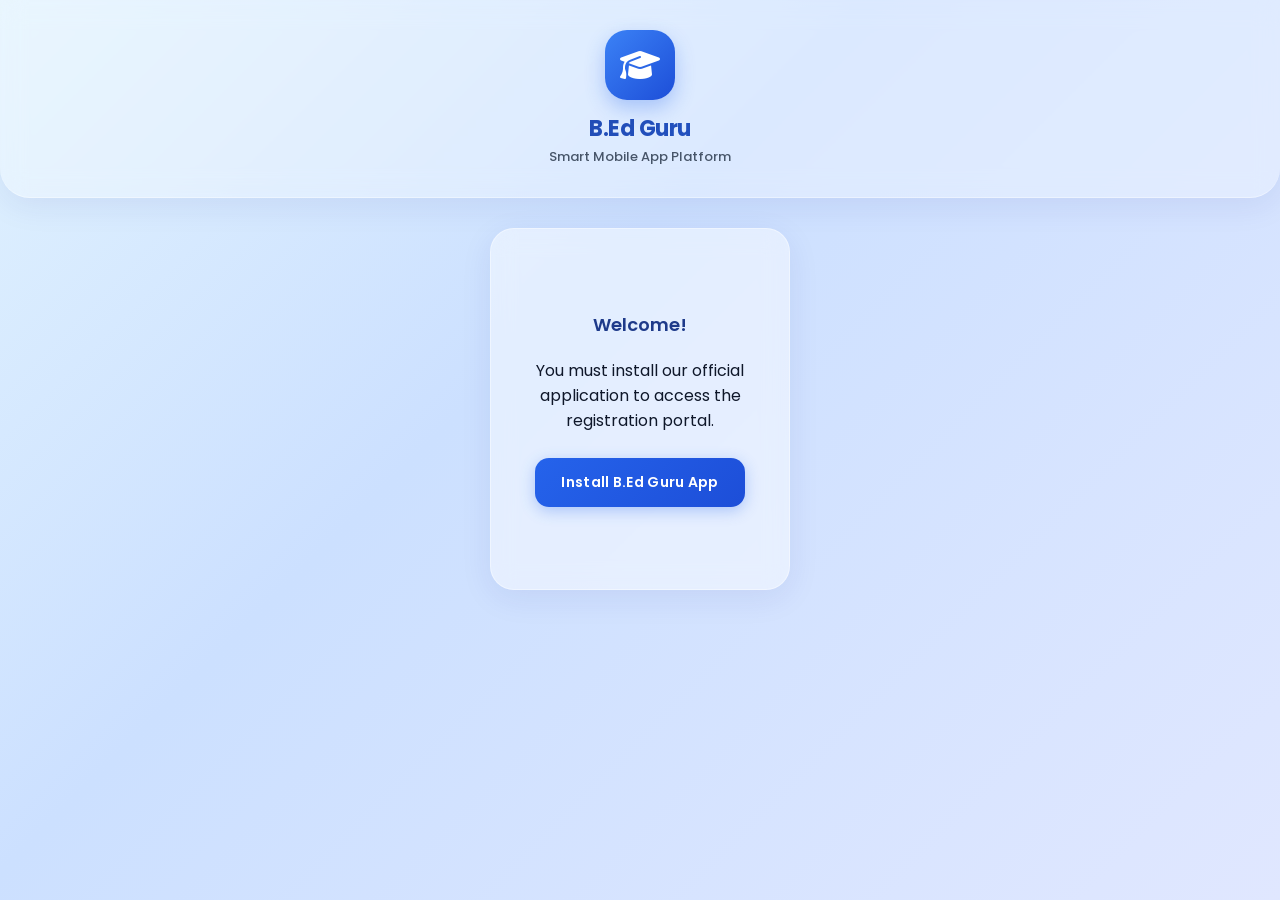
==== index.html @ 38ea73da "Update index.html" ====
<!DOCTYPE html>
<html lang="en">
<head>
<meta charset="UTF-8">
<meta name="viewport" content="width=device-width, initial-scale=1.0">

<title>B.Ed Guru</title>

<link rel="manifest" href="manifest.json">
<meta name="theme-color" content="#1e3a8a">
  <link rel="icon" type="image/svg+xml" href="/icon-512.png" />
<link href="https://fonts.googleapis.com/css2?family=Poppins:wght@300;400;500;600;700&display=swap" rel="stylesheet">
<link rel="stylesheet" href="https://cdnjs.cloudflare.com/ajax/libs/font-awesome/6.5.0/css/all.min.css">

<style>
:root {
    --primary: #2563eb;
    --primary-dark: #1e40af;
    --accent: #3b82f6;
    --text-main: #0f172a;
    --text-muted: #475569;
    --error: #ef4444;
    /* Glassmorphism Essentials */
    --glass-bg: rgba(255, 255, 255, 0.45);
    --glass-bg-hover: rgba(255, 255, 255, 0.65);
    --glass-border: rgba(255, 255, 255, 0.4);
    --glass-shadow: 0 8px 32px 0 rgba(31, 38, 135, 0.08);
    --blur: blur(12px);
}

* {
    margin: 0;
    padding: 0;
    box-sizing: border-box;
    font-family: 'Poppins', sans-serif;
}

/* Disable text selection and image dragging entirely */
body {
    -webkit-touch-callout: none; /* iOS Safari long-press */
    -webkit-user-select: none;   /* Safari */
    -khtml-user-select: none;     /* Konqueror HTML */
    -moz-user-select: none;        /* Firefox */
    -ms-user-select: none;         /* Internet Explorer/Edge */
    user-select: none;             /* Non-prefixed version, currently supported by Chrome, Opera and Edge */
}

img {
    pointer-events: none;
    -webkit-user-drag: none;
}

    
body {
    background: linear-gradient(135deg, #e0f2fe 0%, #cce0ff 40%, #e0e7ff 100%);
    background-attachment: fixed;
    color: var(--text-main);
    min-height: 100vh;
    padding-bottom: 100px;
}

/* BRANDING HEADER */
.header {
    padding: 30px 20px;
    background: rgba(255, 255, 255, 0.3);
    backdrop-filter: var(--blur);
    -webkit-backdrop-filter: var(--blur);
    border-bottom: 1px solid var(--glass-border);
    box-shadow: var(--glass-shadow);
    text-align: center;
    border-bottom-left-radius: 30px;
    border-bottom-right-radius: 30px;
}

.brand-icon-wrapper {
    width: 70px;
    height: 70px;
    margin: 0 auto 12px auto;
    background: linear-gradient(135deg, #3b82f6, #1d4ed8);
    border-radius: 22px;
    display: flex;
    align-items: center;
    justify-content: center;
    box-shadow: 0 8px 20px rgba(37, 99, 235, 0.3);
}

.brand-icon-wrapper i {
    font-size: 32px;
    color: white;
}

.header h1 {
    font-size: 22px;
    font-weight: 700;
    letter-spacing: -0.5px;
    background: linear-gradient(135deg, #1e3a8a, #2563eb);
    -webkit-background-clip: text;
    -webkit-text-fill-color: transparent;
}

.header p {
    font-size: 13px;
    color: var(--text-muted);
    font-weight: 500;
    margin-top: 2px;
}

/* GLASS CARD CONFIGURATION */
.glass-panel {
    background: var(--glass-bg);
    backdrop-filter: var(--blur);
    -webkit-backdrop-filter: var(--blur);
    border: 1px solid var(--glass-border);
    border-radius: 24px;
    box-shadow: var(--glass-shadow);
    transition: all 0.3s cubic-bezier(0.4, 0, 0.2, 1);
}

/* REGISTRATION CONTAINER */
.register {
    max-width: 300px;
    margin: 30px auto;
   padding: 30px 24px;
}

.register h2 {
    text-align: center;
    margin-bottom: 20px;
    font-size: 18px;
    font-weight: 600;
    color: #1e3a8a;
}

/* MODERN TEXT FIELDS & INPUTS */
.input {
    position: relative;
    margin-bottom: 16px;
}

.input i {
    position: absolute;
    top: 14px;
    left: 16px;
    color: #4b5563;
    font-size: 14px;
    transition: color 0.3s ease;
}

.input input, .input select {
    width: 100%;
    padding: 13px 16px 13px 44px;
    border-radius: 14px;
    border: 1px solid rgba(255, 255, 255, 0.6);
    background: rgba(255, 255, 255, 0.5);
    outline: none;
    font-size: 13.5px;
    color: var(--text-main);
    font-weight: 500;
    transition: all 0.3s ease;
}

.input input::placeholder {
    color: #64748b;
}

.input input:focus, .input select:focus {
    background: rgba(255, 255, 255, 0.85);
    border-color: var(--accent);
    box-shadow: 0 0 0 4px rgba(59, 130, 246, 0.15);
}

.input.input-error input, .input.input-error select {
    border-color: var(--error) !important;
    background: rgba(239, 68, 68, 0.05);
    box-shadow: 0 0 0 4px rgba(239, 68, 68, 0.15);
}

/* PREMIUM ACTION BUTTONS */
.primary-btn {
    width: 100%;
    padding: 14px;
    border: none;
    border-radius: 14px;
    background: linear-gradient(135deg, #2563eb, #1d4ed8);
    color: white;
    font-weight: 600;
    cursor: pointer;
    font-size: 14px;
    letter-spacing: 0.3px;
    box-shadow: 0 4px 15px rgba(37, 99, 235, 0.3);
    transition: all 0.2s ease;
}

.primary-btn:hover {
    transform: translateY(-2px);
    box-shadow: 0 6px 20px rgba(37, 99, 235, 0.4);
}

/* CONTENT CONTAINER SPECIFICS */
.page {
    display: none;
    padding: 20px 16px;
    max-width: 480px;
    margin: 0 auto;
}

.page.active {
    display: block;
    animation: fadeIn 0.4s ease forwards;
}

@keyframes fadeIn {
    from { opacity: 0; transform: translateY(8px); }
    to { opacity: 1; transform: translateY(0); }
}

/* SEARCH FIELDS */
.search {
    width: 100%;
    padding: 14px 16px;
    border-radius: 14px;
    border: 1px solid var(--glass-border);
    background: rgba(255, 255, 255, 0.6);
    backdrop-filter: var(--blur);
    -webkit-backdrop-filter: var(--blur);
    margin-bottom: 20px;
    font-size: 14px;
    outline: none;
    box-shadow: var(--glass-shadow);
    transition: all 0.3s ease;
}

.search:focus {
    background: rgba(255, 255, 255, 0.9);
    border-color: var(--accent);
}

/* INTERACTION CARDS */
.card {
    background: var(--glass-bg);
    backdrop-filter: var(--blur);
    -webkit-backdrop-filter: var(--blur);
    border: 1px solid var(--glass-border);
    border-radius: 18px;
    padding: 16px;
    margin-bottom: 14px;
    display: flex;
    justify-content: space-between;
    align-items: center;
    box-shadow: var(--glass-shadow);
    transition: transform 0.2s ease, background 0.2s ease;
}

.card:hover {
    background: var(--glass-bg-hover);
    transform: translateY(-1px);
}

.card .info-layout {
    display: flex;
    align-items: center;
    gap: 14px;
    max-width: 75%;
}

.card .info-layout div {
    display: flex;
    flex-direction: column;
}

.card span {
    font-size: 14px;
    font-weight: 600;
    color: #1e3a8a;   
}

.card small {
    color: var(--text-muted);
    font-size: 11px;
    margin-top: 3px;
    font-weight: 500;
}

.btn {
    background: rgba(37, 99, 235, 0.1);
    color: var(--primary);
    border: 1px solid rgba(37, 99, 235, 0.2);
    padding: 8px 16px;
    border-radius: 10px;
    cursor: pointer;
    font-size: 12.5px;
    font-weight: 600;
    transition: all 0.2s ease;
}

.btn:hover {
    background: var(--primary);
    color: white;
    border-color: var(--primary);
}

/* FLOATING NAVIGATION MATRIX */
.nav {
    position: fixed;
    bottom: 20px;
    left: 50%;
    transform: translateX(-50%);
    width: 92%;
    max-width: 430px;
    background: rgba(255, 255, 255, 0.65);
    backdrop-filter: blur(20px);
    -webkit-backdrop-filter: blur(20px);
    border: 1px solid rgba(255, 255, 255, 0.4);
    border-radius: 24px;
    display: none;
    justify-content: space-around;
    padding: 10px 6px;
    box-shadow: 0 12px 40px rgba(15, 23, 42, 0.08);
    z-index: 99;
}

.nav button {
    border: none;
    background: none;
    display: flex;
    flex-direction: column;
    align-items: center;
    font-size: 11px;
    cursor: pointer;
    color: #64748b;
    font-weight: 600;
    padding: 8px 10px;
    border-radius: 14px;
    transition: all 0.2s ease;
    position: relative;
    flex: 1;
}

.nav button i {
    font-size: 18px;
    margin-bottom: 4px;
    color: #475569;
}

.nav button.active-tab {
    color: var(--primary);
    background: rgba(37, 99, 235, 0.1);
}

.nav button.active-tab i {
    color: var(--primary);
}

.badge {
    position: absolute;
    top: 4px;
    right: 14px;
    background: #ef4444;
    color: white;
    font-size: 9px;
    padding: 1px 5px;
    border-radius: 8px;
    font-weight: 700;
}

/* NOTICES FEED */
.notice {
    background: var(--glass-bg);
    backdrop-filter: var(--blur);
    -webkit-backdrop-filter: var(--blur);
    border: 1px solid var(--glass-border);
    padding: 16px;
    border-radius: 18px;
    margin-bottom: 12px;
    box-shadow: var(--glass-shadow);
    font-size: 13.5px;
    display: flex;
    justify-content: space-between;
    align-items: center;
    gap: 12px;
}

.notice span {
    font-weight: 500;
    line-height: 1.4;
    color: var(--text-main);
}

/* PROFILE VIEW SPECIFICS */
.profile-section {
    background: linear-gradient(135deg, rgba(255, 255, 255, 0.7), rgba(255, 255, 255, 0.5));
    border-radius: 20px;
    padding: 20px;
    margin-bottom: 20px;
    border: 1px solid var(--glass-border);
    box-shadow: var(--glass-shadow);
}

.profile-row {
    display: flex;
    justify-content: space-between;
    padding: 10px 0;
    border-bottom: 1px solid rgba(0, 0, 0, 0.05);
    font-size: 13.5px;
}

.profile-row:last-child {
    border-bottom: none;
}

.profile-row .label {
    font-weight: 500;
    color: var(--text-muted);
}

.profile-row .value {
    font-weight: 600;
    color: var(--text-main);
}

.section-title {
    font-size: 15px;
    font-weight: 600;
    color: #1e3a8a;
    margin: 20px 0 10px 4px;
    text-transform: uppercase;
    letter-spacing: 0.5px;
}

/* OVERLAYS & POPUPS */
.popup {
    position: fixed;
    top: 0;
    left: 0;
    width: 100%;
    height: 100%;
    background: rgba(15, 23, 42, 0.3);
    backdrop-filter: blur(8px);
    -webkit-backdrop-filter: blur(8px);
    display: none;
    justify-content: center;
    align-items: center;
    z-index: 999;
    padding: 20px;
}

.popup-box {
    position: relative;
    background: rgba(255, 255, 255, 0.85);
    backdrop-filter: blur(25px);
    -webkit-backdrop-filter: blur(25px);
    border: 1px solid rgba(255, 255, 255, 0.5);
    padding: 28px 24px;
    border-radius: 24px;
    text-align: center;
    width: 100%;
    max-width: 340px;
    box-shadow: 0 20px 50px rgba(15, 23, 42, 0.15);
    animation: popupScale 0.3s cubic-bezier(0.34, 1.56, 0.64, 1) forwards;
}

.gdrive-popup-box {
    border: 1px solid rgba(37, 99, 235, 0.25);
    background: linear-gradient(135deg, rgba(255, 255, 255, 0.9), rgba(240, 246, 255, 0.85));
}

.close-btn {
    position: absolute;
    top: 14px;
    right: 16px;
    font-size: 18px;
    color: var(--text-muted);
    cursor: pointer;
    transition: color 0.2s ease;
}

.close-btn:hover {
    color: var(--error);
}

@keyframes popupScale {
    from { transform: scale(0.9); opacity: 0; }
    to { transform: scale(1); opacity: 1; }
}

.popup-box h3 {
    font-size: 17px;
    font-weight: 600;
    color: #1e3a8a;
    margin-bottom: 8px;
}

.popup button {
    margin-top: 14px;
    padding: 12px;
    background: var(--primary);
    color: white;
    border: none;
    border-radius: 12px;
    font-weight: 600;
    cursor: pointer;
    width: 100%;
    transition: background 0.2s;
}

.popup button:hover {
    background: var(--primary-dark);
}

/* BOOK LISTINGS CONFIGS */
.card.premium {
    border: 1px solid rgba(245, 158, 11, 0.4);
    background: linear-gradient(135deg, rgba(254, 243, 199, 0.5), rgba(255, 255, 255, 0.5));
}

.card.premium div {
    font-weight: 600;
    color: #92400e;
}

.card.premium .btn {
    background: #f59e0b;
    color: white;
    border-color: #d97706;
    font-weight: 600;
}

#resalePopup input {
    width: 100%;
    padding: 12px;
    margin-bottom: 12px;
    border-radius: 12px;
    border: 1px solid rgba(0, 0, 0, 0.1);
    background: rgba(255, 255, 255, 0.6);
    font-size: 13.5px;
    outline: none;
}

#resalePopup button:last-child {
    background: rgba(0, 0, 0, 0.05);
    color: var(--text-muted);
    margin-top: 8px;
}

#buyBooks h3 {
    font-size: 15px;
    margin: 20px 0 10px 4px;
    color: #1e3a8a;
    font-weight: 600;
    text-transform: uppercase;
    letter-spacing: 0.5px;
}

.price-tag {
    color: #16a34a;
    font-weight: 700;
    font-size: 14px;
    margin-right: 8px;
}

.spinner {
    width: 42px;
    height: 42px;
    border: 4px solid rgba(37, 99, 235, 0.1);
    border-top: 4px solid var(--primary);
    border-radius: 50%;
    animation: spin 0.8s linear infinite;
    margin: 12px auto;
}

@keyframes spin {
    to { transform: rotate(360deg); }
}

.checkbox {
    display: flex;
    align-items: flex-start;
    gap: 10px;
    font-size: 12.5px;
    margin: 16px 0;
    color: var(--text-muted);
    font-weight: 500;
}
.checkbox input {
    margin-top: 3px;
    width: 15px;
    height: 15px;
}
</style>

</head>

<body>

<div class="header">
    <div class="brand-icon-wrapper">
        <i class="fa-solid fa-graduation-cap"></i>
    </div>
    <h1>B.Ed Guru</h1>
    <p id="welcomeText">Smart Mobile App Platform</p>
</div>

<div id="registerPage" class="register glass-panel">

<!-- THE GATEKEEPER INSTALL SCREEN -->
<div id="installGatekeeper" style="display: flex; flex-direction: column; align-items: center; justify-content: center; min-height: 300px; padding: 20px; text-align: center; font-family: sans-serif; ">
    
    <!-- STEP 1: WELCOME SCREEN (Shown First) -->
    <div id="promptState" style="text-align: center;">
        <h2 id="gatekeeperHeading">Welcome!</h2>
        <p id="gatekeeperText">You must install our official application to access the registration portal.</p>
        <br/>
        <!-- This button shows if the app is NOT installed yet -->
        <button class="primary-btn" id="installBtn" style="display: block; margin: 0 auto;">Install B.Ed Guru App</button>
        
        <!-- This button ONLY shows if they return to the browser AFTER installing -->
      
    </div>

    <!-- STEP 2: STATUS SCREEN (Hidden at First) -->
    <!-- DOWNLOAD & TIMEOUT GATEKEEPER CONTAINER -->
    <div id="successState" style="display: none; text-align: center;">
        <!-- 1. Immediate Action State (Downloading via Play Services) -->
        <div id="downloadingState">
            <i class="fa fa-spinner fa-spin" style="font-size: 48px; color: #2563eb; margin-bottom: 15px;"></i>
            <h2>Google Play Setup in Progress...</h2>
            <p style="color: #94a3b8; max-width: 450px; margin: 0 auto 10px auto; line-height: 1.5;">
                Please wait while Android secures your application files and creates the app icon on your home screen.
            </p>
            <p style="color: #e2e8f0; font-weight: 600;">⚠️ Do not close this tab or press back.</p>
        </div>

        <!-- 2. Final Instructional State (Shown after appinstalled fires) -->
        <div id="finalTimerState" style="display: none; margin-top: 20px;">
            <i class="fa fa-check-circle" style="font-size: 48px; color: #22c55e; margin-bottom: 15px;"></i>
            <h2>Installing..</h2>
            <p>Dont close the tab</p>
        </div>

        <p style="color: #94a3b8; margin: 10px 0;">also make sure your internet connection is good</p>

        <!-- The continuous countdown clock -->
        <div id="countdownBox" style="margin-top: 20px; font-weight: bold; color: #3d69a3; background: rgba(255,255,255,0.05); padding: 12px; border-radius: 8px;">
            Closing terminal automatically in: <span id="timer" style="color: #3b82f6; font-size: 1.2rem;">60</span>s
        </div>
    </div> 
</div> <!-- Closes #installGatekeeper -->

    <!-- YOUR ORIGINAL APP CONTENT -->
    <!-- This will ONLY be seen if opened directly inside the standalone home screen app -->
    <div id="appContent" style="display: none;">
        <h2>Student Registration</h2>
        <div class="input" id="container-name">
            <i class="fa fa-user"></i>
            <input id="name" placeholder="Full Name" oninput="clearError('name')">
        </div>

        <div class="input" id="container-gender">
            <i class="fa fa-venus-mars"></i>
            <select id="gender" onchange="clearError('gender')">
                <option value="">Gender</option>
                <option>Male</option>
                <option>Female</option>
                <option>Other</option>
            </select>
        </div>

        <div class="input" id="container-semester">
            <i class="fa fa-layer-group"></i>
            <select id="semester" onchange="clearError('semester')">
                <option value="">Semester</option>
                <option>Semester 1</option>
                <option>Semester 2</option>
            </select>
        </div>

        <div class="input" id="container-medium">
            <i class="fa fa-language"></i>
            <select id="medium" onchange="clearError('medium')">
                <option value="">Study Medium</option>
                <option value="Tamil">Tamil Medium</option>
                <option value="English">English Medium</option>
            </select>
        </div>

        <div class="input" id="container-pedagogy">
            <i class="fa fa-book-open"></i>
            <select id="pedagogy" onchange="clearError('pedagogy')">
                <option value="">Pedagogy Subject</option>
                <option value="TA">Tamil (TA)</option>
                <option value="EN">English (EN)</option>
                <option value="MA">Mathematics (MA)</option>
                <option value="PS">Physical Science (PS)</option>
                <option value="BS">Biological Science (BS)</option>
                <option value="CS">Computer Science (CS)</option>
                <option value="CA">Commerce and Accountancy (CA)</option>
                <option value="HI">History (HI)</option>
            </select>
        </div>

        <div class="input" id="container-phone">
            <i class="fa fa-phone"></i>
            <input id="phone" type="tel" placeholder="Phone Number" oninput="clearError('phone')">
        </div>

        <div class="checkbox">
            <input type="checkbox" id="agree">
            <label>I agree to <a href="https://bedstudyapp.netlify.app/terms.html" target="_blank" style="color:#2563eb;font-weight:600;text-decoration:none;">Terms & Conditions</a></label>
        </div>

        <button class="primary-btn" onclick="registerUser()">Register Platform</button>
    </div> <!-- Closes #appContent -->

</div> <!-- Closes #registerPage -->

<div id="homePage" class="page">

 <div class="card premium home-card">
        <div>💰 Resale Old B.Ed Books</div>
        <button class="btn" onclick="openResale()">Sell Now</button>
    </div>
    <input id="homeSearch" class="search" placeholder="Search prev. question.." onkeyup="searchHomeCards()">

   
    <div id="buyBooks"></div>
    
    <div class="card home-card">
      <div class="info-layout">
        <i class="fa-solid fa-file-pdf" style="color:#ef4444; font-size:20px;"></i>
        <div>
          <span>old.Year Questions</span>
          <small>Format: GDrive Link</small>
        </div>
      </div>
      <button class="btn" onclick="triggerGdrivePopup('https://drive.google.com/drive/folders/your-dummy-folder-id')">Open</button>
    </div>
    
    <div class="card home-card">
        <span>Important Questions</span>
        <small>Coming soon!</small>
    </div>
</div>

<div id="resalePopup" class="popup">
    <div class="popup-box">
        <h3>Sell Your Book</h3>
        <p style="font-size:12px; color:var(--text-muted); margin-bottom:15px;">List your core material for other students.</p>
        <input id="bookName" placeholder="Book Name">
        <input id="author" placeholder="Author Name">
        <input id="edition" placeholder="Edition Year">
        <input id="price" placeholder="Price (₹)">
        <button onclick="sendResale()">Submit Listing</button>
        <button onclick="closeResale()">Cancel</button>
    </div>
</div>

<div id="notesPage" class="page">
    <h3 id="semTitle" style="font-size:16px; margin-bottom:4px; font-weight:600; color:#1e3a8a;"></h3>
    <p id="medTitle" style="font-size:12px; margin-bottom:14px; font-weight:500; color:var(--text-muted); text-transform:uppercase; letter-spacing:0.3px;"></p>
    <input id="search" class="search" placeholder="Search" onkeyup="searchNotes()">
    <div id="noteList"></div>
</div>
<div id="qaPage" class="page">
    <h3 id="qaSubTitle" style="font-size:16px; margin-bottom:14px; font-weight:600; color:#1e3a8a; text-transform:uppercase;">📝 VERIFIED Q&A</h3>
    <div id="qaContainer"></div>

</div>
<div id="noticesPage" class="page">
    <div id="noticeList"><div class='notice'><span>Checking feed updates...</span></div></div>
</div>

<div id="accountPage" class="page">
    <div class="section-title">Student Profile</div>
    <div class="profile-section">
        <div class="profile-row">
            <span class="label">Full Name</span>
            <span class="value" id="prof-name">-</span>
        </div>
        <div class="profile-row">
            <span class="label">Gender</span>
            <span class="value" id="prof-gender">-</span>
        </div>
        <div class="profile-row">
            <span class="label">Current Term</span>
            <span class="value" id="prof-semester">-</span>
        </div>
        <div class="profile-row">
            <span class="label">Medium</span>
            <span class="value" id="prof-medium">-</span>
        </div>
        <div class="profile-row">
            <span class="label">Pedagogy</span>
            <span class="value" id="prof-pedagogy">-</span>
        </div>
        <div class="profile-row">
            <span class="label">Phone Contact</span>
            <span class="value" id="prof-phone">-</span>
        </div>
    </div>

    <div class="section-title">B.Ed Academic Tools</div>
    <div class="card">
        <span>Syllabus & Curriculum Guide</span>
        <button class="btn" onclick="openExternalLink('https://www.tnteu.ac.in/syllabus.php', 'Opening Syllabus Guidelines...')">View</button>
    </div>
    <div class="card">
        <span>Lesson Plan Formats & Samples</span>
        <button class="btn" onclick="showPopup('Sample lesson plan guidelines are being compiled for your teaching training session.')">Explore</button>
    </div>
    <div class="section-title">Application Control</div>
    <div class="card">
        <span>Privacy Policy</span>
        <button class="btn" onclick="openExternalLink('https://bedstudyapp.netlify.app/terms.html', 'Opening Privacy Policy...')">View</button>
    </div>
    <div class="card">
        <span>Terms & Conditions</span>
        <button class="btn" onclick="openExternalLink('https://bedstudyapp.netlify.app/terms.html', 'Opening Terms...')">View</button>
    </div>
       
    <div class="card" style="background: rgba(37, 99, 235, 0.08);">
        <span>Share App </span>
        <button class="btn" onclick="shareContent()"><i class="fa fa-share-alt"></i> Share</button>
    </div>

    <button class="primary-btn" style="background: linear-gradient(135deg, #ef4444, #b91c1c); margin-top: 15px; box-shadow: 0 4px 15px rgba(239, 68, 68, 0.25);" onclick="resetAccount()">Reset Registration Data</button>
</div>

<div id="nav" class="nav">
    <button id="nav-home" onclick="showPage('homePage')"><i class="fa fa-house"></i>Home</button>
    <button id="nav-notes" onclick="showPage('notesPage')"><i class="fa fa-book"></i>Notes</button>
   <button id="nav-qa" onclick="showPage('qaPage')">
    <i class="fa-solid fa-circle-question"></i>Q&A<span id="qaBadge" class="badge" style="display:none; background:#3b82f6;">0</span>
</button>
    <button id="nav-notices" onclick="showPage('noticesPage')"><i class="fa fa-bell"></i>Updates<span id="badge" class="badge">1</span></button>
    <button id="nav-account" onclick="showPage('accountPage')"><i class="fa fa-user"></i>Account</button>
</div>
<div id="popup" class="popup">
    <div class="popup-box">
        <div id="popupMsg" style="font-size:14px; font-weight:500; color:var(--text-main);"></div>
        <button onclick="document.getElementById('popup').style.display='none'">OK</button>
    </div>
</div>

<div id="gdrivePopup" class="popup">
    <div class="popup-box gdrive-popup-box">
        <span class="close-btn" onclick="closeGdrivePopup()">&times;</span>
        <div style="width: 50px; height: 50px; background: rgba(37, 99, 235, 0.1); border-radius: 50%; display: flex; align-items: center; justify-content: center; margin: 0 auto 14px auto;">
            <i class="fa-brands fa-google-drive" style="color: #2563eb; font-size: 24px;"></i>
        </div>
        <h3>Opening Google Drive</h3>
        
        <ul style="font-size:13px; color:var(--text-muted); margin:14px 0 18px 0; line-height:1.6; font-weight:500; text-align:left; padding-left:20px;">
            <li style="margin-bottom: 6px;">Please use the same Google Account for every PDF.</li>
            <li>Loading large PDFs can take up to 2 minutes.</li>
        </ul>
        
        <button id="gdriveConfirmBtn" style="margin-top:0;">OK</button>
    </div>
</div>

<div id="whatsappPopup" class="popup">
    <div class="popup-box">
        <h3>📢 Join WhatsApp Group</h3>
        <p style="font-size:12px; margin:10px 0; color:#475569; line-height:1.5;">Get instant study tracking alerts, exam routines & verified notice briefs directly.</p>
        <button onclick="joinWhatsapp()" style="background:#25D366; box-shadow: 0 4px 12px rgba(37,211,102,0.3);"><i class="fa-brands fa-whatsapp"></i> Join Now</button>
    </div>
</div>

<div id="loader" class="popup">
  <div class="popup-box">
    <div class="spinner"></div>
    <p id="loaderText" style="font-size:13px;color:#475569;margin-top:10px;font-weight:500;">Opening Resource Link...</p>
  </div>
</div>
<div id="qaChatbotBtn" style="position: fixed; bottom: 80px; right: 20px; width: 56px; height: 56px; background: linear-gradient(135deg, #3b82f6, #1d4ed8); color: white; border-radius: 50%; display: none; align-items: center; justify-content: center; font-size: 24px; box-shadow: 0 4px 15px rgba(59, 130, 246, 0.4); cursor: pointer; z-index: 999; transition: transform 0.2s;" onclick="toggleQaChatbot(true)">
    <i class="fa-solid fa-comment-dots"></i>
</div>

<div id="qaChatbotModal" style="position: fixed; top: 0; left: 0; width: 100%; height: 100%; background: rgba(15, 23, 42, 0.6); backdrop-filter: blur(4px); z-index: 10000; display: none; align-items: center; justify-content: center; padding: 20px; box-sizing: border-box;">
    <div style="background: white; width: 100%; max-width: 360px; border-radius: 16px; box-shadow: 0 20px 25px -5px rgba(0, 0, 0, 0.1), 0 10px 10px -5px rgba(0, 0, 0, 0.04); overflow: hidden; animation: qaPopupScale 0.3s ease-out;">
        
        <div style="background: linear-gradient(135deg, #3b82f6, #1d4ed8); padding: 16px; color: white; display: flex; align-items: center; justify-content: space-between;">
            <div style="display: flex; align-items: center; gap: 10px;">
                <div style="width: 10px; height: 10px; background: #10b981; border-radius: 50%; box-shadow: 0 0 8px #10b981;"></div>
                <span style="font-weight: 600; font-size: 15px;">Q&A Assistant</span>
            </div>
            <i class="fa-solid fa-xmark" style="cursor: pointer; font-size: 18px;" onclick="toggleQaChatbot(false)"></i>
        </div>
        
        <div style="padding: 20px; background: #f8fafc; max-height: 200px; overflow-y: auto;">
            <div style="background: white; padding: 12px 14px; border-radius: 12px; border-top-left-radius: 2px; box-shadow: 0 1px 3px rgba(0,0,0,0.05); font-size: 13.5px; color: #1e293b; line-height: 1.5; font-weight: 500;">
                <span id="chatbotTypingText"></span><span id="chatbotCursor" style="font-weight: bold; color: #3b82f6; animation: blink 0.7s infinite;">|</span>
            </div>
        </div>
        
        <div style="padding: 12px; background: white; display: flex; gap: 8px; border-top: 1px solid #e2e8f0; align-items: center;">
            <input id="chatbotUserMsg" type="text" placeholder="Type your question here..." style="flex: 1; border: 1px solid #cbd5e1; padding: 10px 14px; border-radius: 24px; font-size: 13px; outline: none; transition: border 0.2s;" onfocus="this.style.borderColor='#3b82f6'" onblur="this.style.borderColor='#cbd5e1'">
            <button onclick="sendChatbotRequest()" style="background: #3b82f6; color: white; border: none; width: 38px; height: 38px; border-radius: 50%; display: flex; align-items: center; justify-content: center; cursor: pointer; transition: background 0.2s;">
                <i class="fa-solid fa-paper-plane" style="font-size: 14px; margin-left: 2px;"></i>
            </button>
        </div>
    </div>
</div>

<div id="chatbotSuccessModal" style="position: fixed; top: 0; left: 0; width: 100%; height: 100%; background: rgba(15, 23, 42, 0.7); backdrop-filter: blur(5px); z-index: 10001; display: none; align-items: center; justify-content: center; padding: 20px;">
    <div style="background: white; width: 100%; max-width: 320px; padding: 24px; border-radius: 16px; text-align: center; box-shadow: 0 25px 50px -12px rgba(0, 0, 0, 0.25);">
        <div style="width: 56px; height: 56px; background: #d1fae5; color: #10b981; border-radius: 50%; display: flex; align-items: center; justify-content: center; margin: 0 auto 16px auto; font-size: 24px;">
            <i class="fa-solid fa-circle-check"></i>
        </div>
        <h4 style="margin: 0 0 8px 0; font-size: 16px; font-weight: 600; color: #0f172a;">Request Dispatched!</h4>
        <p style="margin: 0 0 20px 0; font-size: 13px; color: #64748b; line-height: 1.5;">Your question details have been successfully prepared and sent via WhatsApp.</p>
        <button class="btn" style="width: 100%; padding: 10px;" onclick="document.getElementById('chatbotSuccessModal').style.display='none'">Dismiss</button>
    </div>
</div>


<style>
@keyframes qaPopupScale { from { transform: scale(0.9); opacity: 0; } to { transform: scale(1); opacity: 1; } }
@keyframes blink { 0%, 100% { opacity: 1; } 50% { opacity: 0; } }
</style>
<script>
const SCRIPT_URL = "https://script.google.com/macros/s/AKfycbwXpP5qxC_4vwnF7yZB3VjLYiHWvFt4W-ziYZv1cDXsUQWiorUtVGLgl9JZ4rn1b6w0CA/exec";
const PROXY_URL = "https://whatsapp.arotesting54.workers.dev/?url=";

let pendingDriveUrl = "";

function showPopup(msg){
    document.getElementById("popupMsg").innerText = msg;
    document.getElementById("popup").style.display = "flex";
}

function clearError(id) {
    document.getElementById("container-" + id).classList.remove("input-error");
}
// ==========================================
// OFFLINE FORM PERSISTENCE
// ==========================================

// 1. Save values immediately when the student changes an option
window.addEventListener('DOMContentLoaded', () => {
    const inputs = ['name', 'gender', 'semester', 'medium', 'pedagogy', 'phone'];
    
    inputs.forEach(id => {
        const element = document.getElementById(id);
        if (element) {
            element.addEventListener('input', (e) => {
                localStorage.setItem('draft_' + id, e.target.value);
            });
            // Also listen for select dropdown changes
            element.addEventListener('change', (e) => {
                localStorage.setItem('draft_' + id, e.target.value);
            });
        }
    });

    // 2. Restore values automatically when the page reloads
    inputs.forEach(id => {
        const savedValue = localStorage.getItem('draft_' + id);
        const element = document.getElementById(id);
        if (savedValue && element) {
            element.value = savedValue;
        }
    });
});

// ==========================================
function registerUser(){
    const fields = ["name", "gender", "semester", "medium", "pedagogy", "phone"];
    let hasError = false;
    let firstErrorElement = null;
    let missingFieldLabel = "";

    fields.forEach(id => {
        document.getElementById("container-" + id).classList.remove("input-error");
    });

    let data = {
        name: document.getElementById("name").value.trim(),
        gender: document.getElementById("gender").value,
        semester: document.getElementById("semester").value,
        medium: document.getElementById("medium").value,
        pedagogy: document.getElementById("pedagogy").value,
        phone: document.getElementById("phone").value.trim()
    };

    for(let key in data){
        if(!data[key]){
            let containerEl = document.getElementById("container-" + key);
            containerEl.classList.add("input-error");
            
            if(!hasError) {
                hasError = true;
                firstErrorElement = document.getElementById(key);
                if(key === "phone") missingFieldLabel = "Phone Number";
                else if(key === "pedagogy") missingFieldLabel = "Pedagogy Subject";
                else if(key === "medium") missingFieldLabel = "Study Medium";
                else missingFieldLabel = key.charAt(0).toUpperCase() + key.slice(1);
            }
        }
    }

    if(hasError) {
        if(firstErrorElement) firstErrorElement.focus();
        showPopup("⚠️ Please fill out or select your " + missingFieldLabel);
        return;
    }

    if(!document.getElementById("agree").checked){
        showPopup("⚠️ You must agree to the Terms & Conditions.");
        return;
    }

    // Save final registration data
    localStorage.setItem("user", JSON.stringify(data));
    
    // Clear the temporary form drafts since registration is successful
    ['name', 'gender', 'semester', 'medium', 'pedagogy', 'phone'].forEach(id => {
        localStorage.removeItem('draft_' + id);
    });
    
    if(SCRIPT_URL && SCRIPT_URL !== "") {
        fetch(PROXY_URL + encodeURIComponent(SCRIPT_URL), {
            method: "POST",
            headers: {
                "Content-Type": "application/json"
            },
            body: JSON.stringify(data)
        })
        .then(response => console.log("Google Sheet layout synced successfully!"))
        .catch(err => console.log("Sheet network tracking offline, saving locally."));
    }

    document.getElementById("whatsappPopup").style.display = "flex";
}
function joinWhatsapp(){
    let link = "https://chat.whatsapp.com/CgNt3lBmhlGG0Yjvi2g3FW?mode=gi_t";
    window.open(link, '_blank');
    document.getElementById("whatsappPopup").style.display = "none";

    setTimeout(()=>{
        showPopup("🎉 Registration Completed Successfully!");
        initDashboard();
    },1000);
}

function initDashboard(){
    let user = JSON.parse(localStorage.getItem("user"));
    if(user){
        document.getElementById("registerPage").style.display="none";
        document.getElementById("nav").style.display="flex";
        document.getElementById("welcomeText").innerText = "Welcome, " + user.name;
        
        document.getElementById("prof-name").innerText = user.name;
        document.getElementById("prof-gender").innerText = user.gender;
        document.getElementById("prof-semester").innerText = user.semester;
        document.getElementById("prof-medium").innerText = user.medium + " Medium";
        document.getElementById("prof-pedagogy").innerText = user.pedagogy;
        document.getElementById("prof-phone").innerText = user.phone;

        showPage('homePage');
        loadNotes();
        loadNotices();
        loadBuyBooks();
    }
}

function resetAccount() {
    if(confirm("Are you sure you want to delete registration logs from this local device view?")) {
        localStorage.removeItem("user");
        location.reload();
    }
}

window.addEventListener("DOMContentLoaded", initDashboard);

const books = [
  // SEMESTER 1 - TAMIL MEDIUM
  {sem:"Semester 1", medium:"Tamil", title:"BD1PS Unit-5 TAM", file:"https://drive.google.com/file/d/1fj8VXaBi2ztoiif2ZSZrCUPB_m9NKRe0/view?usp=drivesdk"},
  {sem:"Semester 1", medium:"Tamil", title:"BD1PS Unit-4 TAM", file:"https://drive.google.com/file/d/1rF1A0qLXXsd_8Uvky0mUk1hPAJMy2ppY/view?usp=drivesdk"},
  {sem:"Semester 1", medium:"Tamil", title:"BD1PS Unit-3 TAM", file:"https://drive.google.com/file/d/1nR_QmGzip8X75ZyyAVUOc0pitMNnBK2h/view?usp=drivesdk"},
  {sem:"Semester 1", medium:"Tamil", title:"BD1PS Unit-2 TAM", file:"https://drive.google.com/file/d/1WBqkqBtEXiEgMZB39CjEQn1qi8U1mW8W/view?usp=drivesdk"},
  {sem:"Semester 1", medium:"Tamil", title:"BD1PS Unit-1 TAM", file:"https://drive.google.com/file/d/18XBwDGWMXNRgcCD_X-L7TniZlY9bQ9Is/view?usp=drivesdk"},
  {sem:"Semester 1", medium:"Tamil", title:"BD1TA Unit-5 TAM", file:"https://drive.google.com/file/d/16XFoMPwrC2qcY1agt9suDNN9eSR3xzeX/view?usp=drivesdk"},
  {sem:"Semester 1", medium:"Tamil", title:"BD1TA Unit-4 TAM", file:"https://drive.google.com/file/d/10wpzETcvS7h3qWZaeh7Badd6t-QPNQJs/view?usp=drivesdk"},
  {sem:"Semester 1", medium:"Tamil", title:"BD1TA Unit-3 TAM", file:"https://drive.google.com/file/d/1MTyk0XjfNheLZFZeellgCHrH65kiN_Md/view?usp=drivesdk"},
  {sem:"Semester 1", medium:"Tamil", title:"BD1TA Unit-2 TAM", file:"https://drive.google.com/file/d/1O-enXP_ZtFUchGan1571SGEp8TwqdT6Z/view?usp=drivesdk"},
  {sem:"Semester 1", medium:"Tamil", title:"BD1TA Unit-1 TAM", file:"https://drive.google.com/file/d/1Q18DZGXhvxuogWNVMDFgk78IZppmWodC/view?usp=drivesdk"},
  {sem:"Semester 1", medium:"Tamil", title:"BD1MA Unit-5 TAM", file:"https://drive.google.com/file/d/14mDdCOW20Xl1Leg-kmJAur2LzhyuNZ-4/view?usp=drivesdk"},
  {sem:"Semester 1", medium:"Tamil", title:"BD1MA Unit-4 TAM", file:"https://drive.google.com/file/d/1zqB6IWk-Dj1aDU0l6E1_9p56X314fIbB/view?usp=drivesdk"},
  {sem:"Semester 1", medium:"Tamil", title:"BD1MA Unit-3 TAM", file:"https://drive.google.com/file/d/1z0Fsx9ZjISdUVbUmgm-OSvSOUNEbUIUr/view?usp=drivesdk"},
  {sem:"Semester 1", medium:"Tamil", title:"BD1MA Unit-2 TAM", file:"https://drive.google.com/file/d/1OG3DLj6RTbZ8YyUPQMt1iUCdI55Ds7_r/view?usp=drivesdk"},
  {sem:"Semester 1", medium:"Tamil", title:"BD1MA Unit-1 TAM", file:"https://drive.google.com/file/d/1-sXqYYI-hkft8qrbcF0LlpnVVoUJLT2V/view?usp=drivesdk"},
  {sem:"Semester 1", medium:"Tamil", title:"BD1CS Unit-5 TAM", file:"https://drive.google.com/file/d/1DQtJrFCpx-Ee_MaT5uGhiuy6BRd23CFN/view?usp=drivesdk"},
  {sem:"Semester 1", medium:"Tamil", title:"BD1CS Unit-4 TAM", file:"https://drive.google.com/file/d/1naXni_ysSMaq4k0XSRoLbHos1wPLNBRu/view?usp=drivesdk"},
  {sem:"Semester 1", medium:"Tamil", title:"BD1CS Unit-3 TAM", file:"https://drive.google.com/file/d/1ZmwfD6HE1g466LBbyXMy_BzXkxQ_BFRD/view?usp=drivesdk"},
  {sem:"Semester 1", medium:"Tamil", title:"BD1CS Unit-2 TAM", file:"https://drive.google.com/file/d/1mxyqKg5c9mPUU3UKvhuURFDIy65PdoVA/view?usp=drivesdk"},
  {sem:"Semester 1", medium:"Tamil", title:"BD1CS Unit-1 TAM", file:"https://drive.google.com/file/d/1Eql_9E6Ly3YBkV_uqWLR1tP2U6iTnld_/view?usp=drivesdk"},
  {sem:"Semester 1", medium:"Tamil", title:"BD1BS Unit-5 TAM", file:"https://drive.google.com/file/d/1LoY-LKIQecEk8_Cr7CmJD28GQUDwGwVJ/view?usp=drivesdk"},
  {sem:"Semester 1", medium:"Tamil", title:"BD1BS Unit-4 TAM", file:"https://drive.google.com/file/d/1byP_DulJZu0pZXnAsZJwl8kgDCVpKq1n/view?usp=drivesdk"},
  {sem:"Semester 1", medium:"Tamil", title:"BD1BS Unit-3 TAM", file:"https://drive.google.com/file/d/1kZLknc4VxZGi5L85gyEfRoHpVPaEqevG/view?usp=drivesdk"},
  {sem:"Semester 1", medium:"Tamil", title:"BD1BS Unit-2 TAM", file:"https://drive.google.com/file/d/1ZqxYZya9-9ANYCodyy-ffKiI9BhuTYM7/view?usp=drivesdk"},
  {sem:"Semester 1", medium:"Tamil", title:"BD1BS Unit-1 TAM", file:"https://drive.google.com/file/d/1x9ZP7H-3kT6petvDRPK_aNmW8q53CHiK/view?usp=drivesdk"},
  {sem:"Semester 1", medium:"Tamil", title:"BD1CA Unit-5 TAM", file:"https://drive.google.com/file/d/1_Q3L8hHjgKoF9Sa6iH930RWzfrgZnnqQ/view?usp=drivesdk"},
  {sem:"Semester 1", medium:"Tamil", title:"BD1CA Unit-4 TAM", file:"https://drive.google.com/file/d/12ALWFEyhUpogH0oEK98jyjNDzBupt5AA/view?usp=drivesdk"},
  {sem:"Semester 1", medium:"Tamil", title:"BD1CA Unit-3 TAM", file:"https://drive.google.com/file/d/1aAJDjpZMteIDhGalq1DbZEdny3_pzo4g/view?usp=drivesdk"},
  {sem:"Semester 1", medium:"Tamil", title:"BD1CA Unit-2 TAM", file:"https://drive.google.com/file/d/1ru1oAH0nsQoZNao_wSec_W6StUKLbnIQ/view?usp=drivesdk"},
  {sem:"Semester 1", medium:"Tamil", title:"BD1CA Unit-1 TAM", file:"https://drive.google.com/file/d/1hZso8tCzHuHJQbAmVONu-13R2TMHF2UX/view?usp=drivesdk"},
  {sem:"Semester 1", medium:"Tamil", title:"BD1TL Unit-5 TAM", file:"https://drive.google.com/file/d/1BTtXBGixm6cgN_i0qVlp6_YZV3QP0Tuz/view?usp=drivesdk"},
  {sem:"Semester 1", medium:"Tamil", title:"BD1TL Unit-4 TAM", file:"https://drive.google.com/file/d/11KXD3QFo2puZjA5y9CSzhanWqospmpOY/view?usp=drivesdk"},
  {sem:"Semester 1", medium:"Tamil", title:"BD1TL Unit-3 TAM", file:"https://drive.google.com/file/d/120HlQbf5c8pQ-5gp_rwp5OIYXvHoUl8Y/view?usp=drivesdk"},
  {sem:"Semester 1", medium:"Tamil", title:"BD1TL Unit-2 TAM", file:"https://drive.google.com/file/d/12QuCrT_74199-WaJT_eNvLo0tSKZ0ZBX/view?usp=drivesdk"},
  {sem:"Semester 1", medium:"Tamil", title:"BD1TL Unit-1 TAM", file:"https://drive.google.com/file/d/1EFHetyVZ-ABrtrxdl9Wpb1ad_6hhkibW/view?usp=drivesdk"},
  {sem:"Semester 1", medium:"Tamil", title:"BD1LC Unit-5 TAM", file:"https://drive.google.com/file/d/1e3dzdKvC5e5hLFjnsV9EIcsJHwO4jwMe/view?usp=drivesdk"},
  {sem:"Semester 1", medium:"Tamil", title:"BD1LC Unit-4 TAM", file:"https://drive.google.com/file/d/1cQG4E7EEcXpihQ-Ayd_b5ihxquOpNaIu/view?usp=drivesdk"},
  {sem:"Semester 1", medium:"Tamil", title:"BD1LC Unit-3 TAM", file:"https://drive.google.com/file/d/15Htf5h8Dx0UW7TlwSAdIZQxUVsc17_Gs/view?usp=drivesdk"},
  {sem:"Semester 1", medium:"Tamil", title:"BD1LC Unit-2 TAM", file:"https://drive.google.com/file/d/1YQSzGRsr0IyLfhcyDaWDiYNSHqi0do0D/view?usp=drivesdk"},
  {sem:"Semester 1", medium:"Tamil", title:"BD1LC Unit-1 TAM", file:"https://drive.google.com/file/d/1yUsx0jUjOKg5Vnznbn-RNFxWFls5vhZw/view?usp=drivesdk"},
  {sem:"Semester 1", medium:"Tamil", title:"BD1EP Unit-1 TAM(1)", file:"https://drive.google.com/file/d/10SSWeRlkPbcp7B1nFy-AFmvJmd0MLyFe/view?usp=drivesdk"},
  {sem:"Semester 1", medium:"Tamil", title:"BD1EP Unit-5 TAM", file:"https://drive.google.com/file/d/15ZPP7vdf0qF8F3YDNPIDKSNTr3tVlwy7/view?usp=drivesdk"},
  {sem:"Semester 1", medium:"Tamil", title:"BD1EP Unit-4 TAM", file:"https://drive.google.com/file/d/1WctyLcicM16JlwM31k9E-5h69uvwuFqG/view?usp=drivesdk"},
  {sem:"Semester 1", medium:"Tamil", title:"BD1EP Unit-3 TAM", file:"https://drive.google.com/file/d/1m4pbi4_fRKXssmXcNFrSEZ3tV95EPynL/view?usp=drivesdk"},
  {sem:"Semester 1", medium:"Tamil", title:"BD1EP Unit-2 TAM", file:"https://drive.google.com/file/d/1Qdvcp9Ab2aJXkPl-lpanTr1Ahof5atc7/view?usp=drivesdk"},
  {sem:"Semester 1", medium:"Tamil", title:"BD1EP Unit-1 TAM", file:"https://drive.google.com/file/d/10tFUW9u1yo-Sj9Dglf56WVrH9P6V5ToH/view?usp=drivesdk"},
  {sem:"Semester 1", medium:"Tamil", title:"BD1CE Unit-7 TAM", file:"https://drive.google.com/file/d/1XNsbSfGzXhxf5YSPfkr9AClOGgWT-8vj/view?usp=drivesdk"},
  {sem:"Semester 1", medium:"Tamil", title:"BD1CE Unit-6 TAM", file:"https://drive.google.com/file/d/13RvDrzZHbifyQ_TdttLVH7cfSNsZZO2K/view?usp=drivesdk"},
  {sem:"Semester 1", medium:"Tamil", title:"BD1CE Unit-5 TAM", file:"https://drive.google.com/file/d/1OjbwP1rx0fnVZpvvLF9wQEWzhqOAp0ht/view?usp=drivesdk"},
  {sem:"Semester 1", medium:"Tamil", title:"BD1CE Unit-4 TAM", file:"https://drive.google.com/file/d/1A7RP-UxDVm0kqG04AI5-p0RlJD3TLFL2/view?usp=drivesdk"},
  {sem:"Semester 1", medium:"Tamil", title:"BD1CE Unit-3 TAM", file:"https://drive.google.com/file/d/1wSM17STE2waPdYAMfDn8XEuTBxfONjX5/view?usp=drivesdk"},
  {sem:"Semester 1", medium:"Tamil", title:"BD1CE Unit-2 TAM", file:"https://drive.google.com/file/d/1UAvaUKHzDAFecf7dwNg0gw7QdKzJrpuv/view?usp=drivesdk"},
  {sem:"Semester 1", medium:"Tamil", title:"BD1CE Unit-1 TAM", file:"https://drive.google.com/file/d/1kdHNmzAFNXMrhaMLbrZ_byCnQ4U3-MWm/view?usp=drivesdk"},

  // SEMESTER 1 - ENGLISH MEDIUM
  {sem:"Semester 1", medium:"English", title:"BD1EN Unit-5 ENG", file:"https://drive.google.com/file/d/1QF2j7JNg6bMtLP9UjDcTFUczml_qsSKo/view?usp=drivesdk"},
  {sem:"Semester 1", medium:"English", title:"BD1EN Unit-4 ENG", file:"https://drive.google.com/file/d/1weCP6LM6-K_NYKKIQyxNAcNXBzaCH8K2/view?usp=drivesdk"},
  {sem:"Semester 1", medium:"English", title:"BD1EN Unit-3 ENG", file:"https://drive.google.com/file/d/1Bf-xD4b5tP4NN2HQVhFLV0Yj9mr7dd_H/view?usp=drivesdk"},
  {sem:"Semester 1", medium:"English", title:"BD1EN Unit-2 ENG", file:"https://drive.google.com/file/d/1v3DY6kBL0Dr0Wo0U4a2o1a9vzUmTERPn/view?usp=drivesdk"},
  {sem:"Semester 1", medium:"English", title:"BD1EN Unit-1 ENG", file:"https://drive.google.com/file/d/1fTrA28wnU5ZuzGIP_hDMXiCX_IMukHeU/view?usp=drivesdk"},
  {sem:"Semester 1", medium:"English", title:"BD1PS Unit-5 ENG", file:"https://drive.google.com/file/d/1BW06mwH-Nt8IRphLSp_CEANkLg_LgMY2/view?usp=drivesdk"},
  {sem:"Semester 1", medium:"English", title:"BD1PS Unit-4 ENG", file:"https://drive.google.com/file/d/1HW3x14MJCsEeQba-wNk_3_fD2w-YPlcx/view?usp=drivesdk"},
  {sem:"Semester 1", medium:"English", title:"BD1PS Unit-3 ENG", file:"https://drive.google.com/file/d/1KnXVOd4tmUBiEWb6snvXp9x2eQbYDUmY/view?usp=drivesdk"},
  {sem:"Semester 1", medium:"English", title:"BD1PS Unit-2 ENG", file:"https://drive.google.com/file/d/1PRjsi3pU8jEPNr9jnsNvm9U19rsAt8mn/view?usp=drivesdk"},
  {sem:"Semester 1", medium:"English", title:"BD1PS Unit-1 ENG", file:"https://drive.google.com/file/d/13jxhmSItV8rLRNELSCvEl6RmoRjlHrtJ/view?usp=drivesdk"},
  {sem:"Semester 1", medium:"English", title:"BD1MA Unit-5 ENG", file:"https://drive.google.com/file/d/1zZN-QCOkxg8oNjmc1V6t-EN1BW9yrB5q/view?usp=drivesdk"},
  {sem:"Semester 1", medium:"English", title:"BD1MA Unit-4 ENG", file:"https://drive.google.com/file/d/1QGL6Znadg22K8ta0x_a1nVAb2sM7JB7P/view?usp=drivesdk"},
  {sem:"Semester 1", medium:"English", title:"BD1MA Unit-3 ENG", file:"https://drive.google.com/file/d/1xJQMChR7izUpABwdK2F2nTn7YIoW68C8/view?usp=drivesdk"},
  {sem:"Semester 1", medium:"English", title:"BD1MA Unit-2 ENG", file:"https://drive.google.com/file/d/1GXM6BCPWMPon3Z7uTkUMIEQgABfUPIm9/view?usp=drivesdk"},
  {sem:"Semester 1", medium:"English", title:"BD1MA Unit-1 ENG", file:"https://drive.google.com/file/d/1-d-XO8iHTgGa8R3JBwG6lGmcB5CqWAet/view?usp=drivesdk"},
  {sem:"Semester 1", medium:"English", title:"BD1HI Unit-5 ENG", file:"https://drive.google.com/file/d/1SBq6zxoAWj7h5TG8D7P9UbPHlFbkPW2g/view?usp=drivesdk"},
  {sem:"Semester 1", medium:"English", title:"BD1HI Unit-4 ENG", file:"https://drive.google.com/file/d/1Md11ZOPIXQ3luEq8-SxSoBONjqy28N5W/view?usp=drivesdk"},
  {sem:"Semester 1", medium:"English", title:"BD1HI Unit-3 ENG", file:"https://drive.google.com/file/d/1hk6rVsWh6WcVGupvWYm4bT54N-NKOUYC/view?usp=drivesdk"},
  {sem:"Semester 1", medium:"English", title:"BD1HI Unit-2 ENG", file:"https://drive.google.com/file/d/1gIq4CtFHzsvfzFrbooNda2CDgab0WHOm/view?usp=drivesdk"},
  {sem:"Semester 1", medium:"English", title:"BD1HI Unit-1 ENG", file:"https://drive.google.com/file/d/1W03Tb1zVhNOemIjYN5pAkOsWXaBHUnxf/view?usp=drivesdk"},
  {sem:"Semester 1", medium:"English", title:"BD1BS Unit-5 ENG", file:"https://drive.google.com/file/d/1Wnv26RRXK6HR2nNCRY5E3aM1h_USFXdJ/view?usp=drivesdk"},
  {sem:"Semester 1", medium:"English", title:"BD1BS Unit-4 ENG", file:"https://drive.google.com/file/d/1n4-szRBsEFXKQm7k8KZ3n7qlSJTyXqZX/view?usp=drivesdk"},
  {sem:"Semester 1", medium:"English", title:"BD1BS Unit-3 ENG", file:"https://drive.google.com/file/d/1Y8QoWpvTbbnNcqHZ0xjhb7QsNdTt-euk/view?usp=drivesdk"},
  {sem:"Semester 1", medium:"English", title:"BD1BS Unit-2 ENG", file:"https://drive.google.com/file/d/18A8Xx2_hFAVQ8KT3SYFD6miACT2-tBIu/view?usp=drivesdk"},
  {sem:"Semester 1", medium:"English", title:"BD1BS Unit-1 ENG", file:"https://drive.google.com/file/d/1FzF27sYKpVBo4eRRMiU1rjUTN7LcUBal/view?usp=drivesdk"},
  {sem:"Semester 1", medium:"English", title:"BD1CS Unit-5 ENG", file:"https://drive.google.com/file/d/1-_1hGgF1WI_rBVodhpwvov6VgUnyzVr9/view?usp=drivesdk"},
  {sem:"Semester 1", medium:"English", title:"BD1CS Unit-4 ENG", file:"https://drive.google.com/file/d/1z2FOtknWnl0KRpqZzmreOOyhQVbVPA2Q/view?usp=drivesdk"},
  {sem:"Semester 1", medium:"English", title:"BD1CS Unit-3 ENG", file:"https://drive.google.com/file/d/1Go-hEPJaLEoOQsFvNM4poAr1OOzdMMTq/view?usp=drivesdk"},
  {sem:"Semester 1", medium:"English", title:"BD1CS Unit-2 ENG", file:"https://drive.google.com/file/d/1q9aG95YVdjJu6G2_v49VzabVvnsq59Mi/view?usp=drivesdk"},
  {sem:"Semester 1", medium:"English", title:"BD1CS Unit-1 ENG", file:"https://drive.google.com/file/d/1H56MbxshH6ftbkl3BMSmDfs2oadCX3NZ/view?usp=drivesdk"},
  {sem:"Semester 1", medium:"English", title:"BD1CA Unit-5 ENG", file:"https://drive.google.com/file/d/1__eTBuW5wejBMOCdLmmpLyX6VUtlnzFq/view?usp=drivesdk"},
  {sem:"Semester 1", medium:"English", title:"BD1CA Unit-4 ENG", file:"https://drive.google.com/file/d/1XLcRF7voxvOwiJ01fv-DjNbAmELtzRSl/view?usp=drivesdk"},
  {sem:"Semester 1", medium:"English", title:"BD1CA Unit-3 ENG", file:"https://drive.google.com/file/d/1yzfnPbUN_toUBqr1rRlZ8XZvTmfAZoqG/view?usp=drivesdk"},
  {sem:"Semester 1", medium:"English", title:"BD1CA Unit-2 ENG", file:"https://drive.google.com/file/d/1kPq9Pf2kY6AU-nEf2O9B28PTNeXbZjAC/view?usp=drivesdk"},
  {sem:"Semester 1", medium:"English", title:"BD1CA Unit-1 ENG", file:"https://drive.google.com/file/d/1gWj26-KZh6qKDQCaTpcBXzxQNbIMtk9Y/view?usp=drivesdk"},
  {sem:"Semester 1", medium:"English", title:"BD1TL Unit-5 ENG", file:"https://drive.google.com/file/d/1EtlZ659I1OhB0xQ1Qw0TWIDyDqPer_lm/view?usp=drivesdk"},
  {sem:"Semester 1", medium:"English", title:"BD1TL Unit-4 ENG", file:"https://drive.google.com/file/d/1wZK8qIDC2pKuFBM7ZR80T14jXY7ZPeWd/view?usp=drivesdk"},
  {sem:"Semester 1", medium:"English", title:"BD1TL Unit-3 ENG", file:"https://drive.google.com/file/d/1SfKFFlaui9_9_gMdB3VtYt9gUEBEjH8A/view?usp=drivesdk"},
  {sem:"Semester 1", medium:"English", title:"BD1TL Unit-2 ENG", file:"https://drive.google.com/file/d/1QOnoInnL11dN0xa7-US41h1_OfNmLrTl/view?usp=drivesdk"},
  {sem:"Semester 1", medium:"English", title:"BD1TL Unit-1 ENG", file:"https://drive.google.com/file/d/1uWEXUtrBDgj8feCEj9JeeEHAhAhhInSn/view?usp=drivesdk"},
  {sem:"Semester 1", medium:"English", title:"BD1LC Unit-5 ENG", file:"https://drive.google.com/file/d/1rxMDwh1zPd_D_NA30bKfbCDVWqeOrqMy/view?usp=drivesdk"},
  {sem:"Semester 1", medium:"English", title:"BD1LC Unit-4 ENG", file:"https://drive.google.com/file/d/1x4mOQ1_u4GHpdbM8FItePJLDPKd8oKZ7/view?usp=drivesdk"},
  {sem:"Semester 1", medium:"English", title:"BD1LC Unit-3 ENG", file:"https://drive.google.com/file/d/1LGO1nl8CtDwKMggO4of3sYWHjGnRHdNt/view?usp=drivesdk"},
  {sem:"Semester 1", medium:"English", title:"BD1LC Unit-2 ENG", file:"https://drive.google.com/file/d/1aYOZObgC5YMrNU6PG7I_PRTzV7KgudmB/view?usp=drivesdk"},
  {sem:"Semester 1", medium:"English", title:"BD1LC Unit-1 ENG", file:"https://drive.google.com/file/d/1TM-YKN0osUApA2zLxym1uRxA6_LZABYt/view?usp=drivesdk"},
  {sem:"Semester 1", medium:"English", title:"BD1EP Unit-5 ENG", file:"https://drive.google.com/file/d/1oe_30Djw4nudha2xkL1yr_t5cInANQlG/view?usp=drivesdk"},
  {sem:"Semester 1", medium:"English", title:"BD1EP Unit-4 ENG", file:"https://drive.google.com/file/d/1-8GNAZdQ145m7KuOPHFt2P27k_kMO1zE/view?usp=drivesdk"},
  {sem:"Semester 1", medium:"English", title:"BD1EP Unit-3 ENG", file:"https://drive.google.com/file/d/14EDLHE2WpTi33aQ6JkAXvdy1DeTffP6V/view?usp=drivesdk"},
  {sem:"Semester 1", medium:"English", title:"BD1EP Unit-2 ENG", file:"https://drive.google.com/file/d/1m0T9icRd-_E8k-VEuEBBRdavM6x-hli7/view?usp=drivesdk"},
  {sem:"Semester 1", medium:"English", title:"BD1EP Unit-1 ENG", file:"https://drive.google.com/file/d/12C7Xsk5cU_8WkS75ekutLTS8HV-uluBE/view?usp=drivesdk"},
  {sem:"Semester 1", medium:"English", title:"BD1CE Unit-7 ENG", file:"https://drive.google.com/file/d/1MxEpRHaUlP-aLYls24nqj_2y3g7aZ1SJ/view?usp=drivesdk"},
  {sem:"Semester 1", medium:"English", title:"BD1CE Unit-6 ENG", file:"https://drive.google.com/file/d/1-H32vpsh66PeROAiJhtwJRT5w05OTWOR/view?usp=drivesdk"},
  {sem:"Semester 1", medium:"English", title:"BD1CE Unit-5 ENG", file:"https://drive.google.com/file/d/1o7fA6XHh2KhcIFEsQV0ZUS6ESAojG8JI/view?usp=drivesdk"},
  {sem:"Semester 1", medium:"English", title:"BD1CE Unit-4 ENG", file:"https://drive.google.com/file/d/1ELUMFR1qNkT924xCCBKg-8z7Kk3ZfkgV/view?usp=drivesdk"},
  {sem:"Semester 1", medium:"English", title:"BD1CE Unit-3 ENG", file:"https://drive.google.com/file/d/1ztq_VMh4wuJQSXFYbOcScOkpyQir9jK1/view?usp=drivesdk"},
  {sem:"Semester 1", medium:"English", title:"BD1CE Unit-2 ENG", file:"https://drive.google.com/file/d/1n6KikaW1Ok7pZZmdpCntE8bWQQVb6VE9/view?usp=drivesdk"},
  {sem:"Semester 1", medium:"English", title:"BD1CE Unit-1 ENG", file:"https://drive.google.com/file/d/1GdGYu5QEmD1FRt100FzmJt0Xd8vu0ovZ/view?usp=drivesdk"},

  // SEMESTER 2 - TAMIL MEDIUM
  {sem:"Semester 2", medium:"Tamil", title:"BD2AL Unit-1 TAM", file:"https://drive.google.com/file/d/1e6hS0PjULUnLAfBpDPtRkPSesUnkFM8C/view"},
  {sem:"Semester 2", medium:"Tamil", title:"BD2AL Unit-2 TAM", file:"https://drive.google.com/file/d/1lvoX6-oy542Jng6VfZlF0mZjbyczFyuG/view"},
  {sem:"Semester 2", medium:"Tamil", title:"BD2AL Unit-3 TAM", file:"https://drive.google.com/file/d/1LoiWyFFI_MbpCwbMDauccNzqZkBCtKAx/view"},
  {sem:"Semester 2", medium:"Tamil", title:"BD2AL Unit-4 TAM", file:"https://drive.google.com/file/d/1aOj2yb5CUOHRPthUdUUq1CJWWxD3TUfS/view"},
  {sem:"Semester 2", medium:"Tamil", title:"BD2AL Unit-5 TAM", file:"https://drive.google.com/file/d/1sbKy26V5KWTgu6FTUKqLhG97VzwxwwNH/view"},
  {sem:"Semester 2", medium:"Tamil", title:"BD2CR Unit-1 TAM", file:"https://drive.google.com/file/d/1BYm0Vyny2cSCOhHaz5-WJhQVv7xdhZDX/view"},
  {sem:"Semester 2", medium:"Tamil", title:"BD2CR Unit-2 TAM", file:"https://drive.google.com/file/d/1T8ljq8OwpOP2yTjEX8XWdqSWNJOQKWJp/view"},
  {sem:"Semester 2", medium:"Tamil", title:"BD2CR Unit-3 TAM", file:"https://drive.google.com/file/d/1fBxTVMDLWqMC5l-LHRv4BV5jz_2ZcELW/view"},
  {sem:"Semester 2", medium:"Tamil", title:"BD2CR Unit-4 TAM", file:"https://drive.google.com/file/d/1QY2fV1IYertvvuthk10KzEeDdllBCjbx/view"},
  {sem:"Semester 2", medium:"Tamil", title:"BD2CR Unit-5 TAM", file:"https://drive.google.com/file/d/1UC_pnpWu2ORBuOghTcnKKEyQvOQbwWYA/view"},
  {sem:"Semester 2", medium:"Tamil", title:"BD2EE Unit-1 TAM", file:"https://drive.google.com/file/d/1v7hmrP5Qf7SxI4wxRUn3NLOPT-36WDEq/view"},
  {sem:"Semester 2", medium:"Tamil", title:"BD2EE Unit-2 TAM", file:"https://drive.google.com/file/d/1asM7Ha9DeroXNSYEO7FEy3KbCfSoaivo/view"},
  {sem:"Semester 2", medium:"Tamil", title:"BD2EE Unit-3 TAM", file:"https://drive.google.com/file/d/1KZgdg2Bf5D8DAUPkC0ESdLtFOAx7vBk_/view"},
  {sem:"Semester 2", medium:"Tamil", title:"BD2EE Unit-4 TAM", file:"https://drive.google.com/file/d/1dEHCxD4Vkw70ontTvExf2qoez-scLkwv/view"},
  {sem:"Semester 2", medium:"Tamil", title:"BD2EE Unit-5 TAM", file:"https://drive.google.com/file/d/1OU89RWAhQnqIF0Q1dRSLlh4lo4B0gGlu/view"},
  {sem:"Semester 2", medium:"Tamil", title:"BD2SM Unit-1 TAM", file:"https://drive.google.com/file/d/1JDAebC4ugOmB8wGEPuZv9HrD73fArE3n/view"},
  {sem:"Semester 2", medium:"Tamil", title:"BD2SM Unit-2 TAM", file:"https://drive.google.com/file/d/1eXj38dX9zWfxNgiKM6un5EfMQKJ-H8U9/view"},
  {sem:"Semester 2", medium:"Tamil", title:"BD2SM Unit-3 TAM", file:"https://drive.google.com/file/d/1LUsdBuw2qw__wkt06cwT1pUpNkq_katW/view"},
  {sem:"Semester 2", medium:"Tamil", title:"BD2SM Unit-4 TAM", file:"https://drive.google.com/file/d/1utCmYZrYgNg4MMtuv6SAjlPPMi9NtE2P/view"},
  {sem:"Semester 2", medium:"Tamil", title:"BD2SM Unit-5 TAM", file:"https://drive.google.com/file/d/1KMXCDiQ_881BAlD5VRZl10OlyzCzYMGo/view"},
  
  // SEMESTER 2 PEDAGOGY ITEMS - TAMIL MEDIUM
  {sem:"Semester 2", medium:"Tamil", title:"BD2TA Unit-1 TAM (Tamil Pedagogy)", file:"#"},
  {sem:"Semester 2", medium:"Tamil", title:"BD2TA Unit-2 TAM (Tamil Pedagogy)", file:"#"},
  {sem:"Semester 2", medium:"Tamil", title:"BD2TA Unit-3 TAM (Tamil Pedagogy)", file:"#"},
  {sem:"Semester 2", medium:"Tamil", title:"BD2TA Unit-4 TAM (Tamil Pedagogy)", file:"#"},
  {sem:"Semester 2", medium:"Tamil", title:"BD2TA Unit-5 TAM (Tamil Pedagogy)", file:"#"},
  {sem:"Semester 2", medium:"Tamil", title:"BD2MA Unit-1 TAM (Math Pedagogy)", file:"#"},
  {sem:"Semester 2", medium:"Tamil", title:"BD2MA Unit-2 TAM (Math Pedagogy)", file:"#"},
  {sem:"Semester 2", medium:"Tamil", title:"BD2PS Unit-1 TAM (Physical Science Pedagogy)", file:"#"},
  {sem:"Semester 2", medium:"Tamil", title:"BD2BS Unit-1 TAM (Biological Science Pedagogy)", file:"#"},

  // SEMESTER 2 - ENGLISH MEDIUM
  {sem:"Semester 2", medium:"English", title:"BD2AL Unit-1 ENG", file:"https://drive.google.com/file/d/1vVQb1vX28VLydDI75APmiUnZ8aj1x_F5/view"},
  {sem:"Semester 2", medium:"English", title:"BD2AL Unit-2 ENG", file:"https://drive.google.com/file/d/1i1bAp0Y-pS2gDzCbXizSeNqeaBFBLxMn/view"},
  {sem:"Semester 2", medium:"English", title:"BD2AL Unit-3 ENG", file:"https://drive.google.com/file/d/1RMlXRg_Np_dEd1gbvv1S_Mjm5WiD4Ntt/view"},
  {sem:"Semester 2", medium:"English", title:"BD2AL Unit-4 ENG", file:"https://drive.google.com/file/d/1I5I8bXNP0RjHYbQmOUhBKMQsr6wkXl4B/view"},
  {sem:"Semester 2", medium:"English", title:"BD2AL Unit-5 ENG", file:"https://drive.google.com/file/d/1xRtnVoA4qHk3LR_UuBx7nhpqJ5MLg-iU/view"},
  {sem:"Semester 2", medium:"English", title:"BD2CR Unit-1 ENG", file:"https://drive.google.com/file/d/1REkfQjVs8KCPq0Ev_kT-jupTnqLyDsOS/view"},
  {sem:"Semester 2", medium:"English", title:"BD2CR Unit-2 ENG", file:"https://drive.google.com/file/d/1kzLt3hB0UTq-JgwAijPvWiv4WDiJ-5No/view"},
  {sem:"Semester 2", medium:"English", title:"BD2CR Unit-3 ENG", file:"https://drive.google.com/file/d/1TFIW_842-nStlNVeppOn0ZWlm5sLl0TT/view"},
  {sem:"Semester 2", medium:"English", title:"BD2CR Unit-4 ENG", file:"https://drive.google.com/file/d/1tG471JsTLXVboDZVP5SJwIEfN22UV22h/view"},
  {sem:"Semester 2", medium:"English", title:"BD2CR Unit-5 ENG", file:"https://drive.google.com/file/d/1JlqYQyJmFQQhWh9RIzDMGICFDizBfZHu/view"},
  {sem:"Semester 2", medium:"English", title:"BD2EE Unit-1 ENG", file:"https://drive.google.com/file/d/1D20Gi8YwHNDgVimTnIQ2493_YRT-55b0/view"},
  {sem:"Semester 2", medium:"English", title:"BD2EE Unit-2 ENG", file:"https://drive.google.com/file/d/1JJQM9E0-Or64f0cVnkYWCp2WNiyXMZo3/view"},
  {sem:"Semester 2", medium:"English", title:"BD2EE Unit-3 ENG", file:"https://drive.google.com/file/d/1oK4km0PgEkuL2824LLFlnaeTZd_KKRBW/view"},
  {sem:"Semester 2", medium:"English", title:"BD2EE Unit-4 ENG", file:"https://drive.google.com/file/d/1WWwvs7H0UlLzvqbl05GQ-KQxGgl16V6P/view"},
  {sem:"Semester 2", medium:"English", title:"BD2EE Unit-5 ENG", file:"https://drive.google.com/file/d/1lF0wulhRBH4NOSURuCTBsMBbEFz4ay9m/view"},
  {sem:"Semester 2", medium:"English", title:"BD2SM Unit-1 ENG", file:"https://drive.google.com/file/d/1xIdjPbp0J1Q8Dg9qRI3Ad6tL-q2HSjJD/view"},
  {sem:"Semester 2", medium:"English", title:"BD2SM Unit-2 ENG", file:"https://drive.google.com/file/d/1jSmRJEbeZjJLJkAASGLs7S5KrIVtju5g/view"},
  {sem:"Semester 2", medium:"English", title:"BD2SM Unit-3 ENG", file:"https://drive.google.com/file/d/1uJXgF0oEOe9UiscOv29j3bvNniWkOyRE/view"},
  {sem:"Semester 2", medium:"English", title:"BD2SM Unit-4 ENG", file:"https://drive.google.com/file/d/1b88uqqXLWiU580AenD_JTyT_0d6VtLry/view"},
  {sem:"Semester 2", medium:"English", title:"BD2SM Unit-5 ENG", file:"https://drive.google.com/file/d/1cEeWpt5gw_D3Q7M8G5VF_xfhTpmeWfBO/view"},
  
  // SEMESTER 2 PEDAGOGY ITEMS - ENGLISH MEDIUM
  {sem:"Semester 2", medium:"English", title:"BD2EN Unit-1 ENG (English Pedagogy)", file:"#"},
  {sem:"Semester 2", medium:"English", title:"BD2MA Unit-1 ENG (Math Pedagogy)", file:"#"},
  {sem:"Semester 2", medium:"English", title:"BD2PS Unit-1 ENG (Physical Science Pedagogy)", file:"#"}
];

function loadNotes(){
    let user = JSON.parse(localStorage.getItem("user"));
    let list = document.getElementById("noteList");
    if(!user) return;

    list.innerHTML = "";
    document.getElementById("semTitle").innerText = user.semester + " ";
    document.getElementById("medTitle").innerText = " " + user.medium + " Medium";
    let found = false;

    books.forEach(b=>{
        // Filter Step 1: Filter strict match on Medium
        if(b.medium.toLowerCase() !== user.medium.toLowerCase()) return;

        // Filter Step 2: Filter strict match on Semester
        if(b.sem === user.semester){
            let txt = b.title.toUpperCase();
            let userPedCode = user.pedagogy ? user.pedagogy.toUpperCase() : "";
            
            // Filter Step 3: Check subject logic rules based on dynamic core and pedagogy configurations
            if(user.semester === "Semester 1") {
                // S1 Core: BD1CE, BD1EP, BD1TL, BD1LC
                let isCommon = txt.includes("BD1CE") || txt.includes("BD1EP") || txt.includes("BD1TL") || txt.includes("BD1LC");
                let matchesPedagogy = userPedCode && txt.includes("BD1" + userPedCode);
                if(!isCommon && !matchesPedagogy) return;
            } else if(user.semester === "Semester 2") {
                // S2 Core: BD2AL, BD2SM, BD2CR, BD2EE
                let isCommon = txt.includes("BD2AL") || txt.includes("BD2SM") || txt.includes("BD2CR") || txt.includes("BD2EE");
                let matchesPedagogy = userPedCode && txt.includes("BD2" + userPedCode);
                if(!isCommon && !matchesPedagogy) return;
            }

            list.innerHTML += `
            <div class="card">
              <div class="info-layout">
                <i class="fa-solid fa-file-pdf" style="color:#ef4444; font-size:20px;"></i>
                <div>
                  <span>${b.title}</span>
                  <small>Format: GDrive Link</small>
                </div>
              </div>
              <button class="btn" onclick="triggerGdrivePopup('${b.file}')">Open</button>
            </div>`;
            found = true;
        }
    });

    if(!found){
        list.innerHTML = `<div style="text-align:center;margin-top:30px;font-size:13px;color:var(--text-muted);font-weight:500;">Study guides for your selection are coming up shortly!</div>`;
    }
}

function triggerGdrivePopup(url) {
    if(url === "#") {
        showPopup("ℹ️ This specific pedagogy asset is being uploaded to GDrive. Check back soon!");
        return;
    }
    pendingDriveUrl = url;
    document.getElementById("gdrivePopup").style.display = "flex";
    document.getElementById("gdriveConfirmBtn").onclick = function() {
        closeGdrivePopup();
        openExternalLink(pendingDriveUrl, 'Opening Google Drive Link...');
    };
}

function closeGdrivePopup() {
    document.getElementById("gdrivePopup").style.display = "none";
}

function openExternalLink(url, textLabel){
    if(url === "#") return;
    let loader = document.getElementById("loader");
    document.getElementById("loaderText").innerText = textLabel || "Opening Link...";
    loader.style.display = "flex";
    setTimeout(()=>{ 
        loader.style.display = "none";
        window.open(url, '_blank'); 
    }, 750);
}

function searchNotes(){
    let s = document.getElementById("search").value.toLowerCase();
    document.querySelectorAll("#noteList .card").forEach(c=>{
        c.style.display = c.innerText.toLowerCase().includes(s) ? "flex" : "none";
    });
}

function searchHomeCards() {
    let query = document.getElementById("homeSearch").value.toLowerCase();
    let cards = document.querySelectorAll(".home-card");
    
    cards.forEach(card => {
        let text = card.innerText.toLowerCase();
        if (text.includes(query)) {
            card.style.display = "flex";
        } else {
            card.style.display = "none";
        }
    });
}
function showPage(p){
    document.querySelectorAll(".page").forEach(x=>x.classList.remove("active"));
    document.querySelectorAll(".nav button").forEach(x=>x.classList.remove("active-tab"));

    document.getElementById(p).classList.add("active");

    if(p === 'homePage') document.getElementById('nav-home').classList.add("active-tab");
    if(p === 'notesPage') document.getElementById('nav-notes').classList.add("active-tab");
   
    if(p === 'qaPage') {
        document.getElementById('nav-qa').classList.add("active-tab");
        
        let user = JSON.parse(localStorage.getItem("user"));
        let chosenSem = (user && user.semester) ? user.semester : "Semester 1";
        
        document.getElementById("qaSubTitle").innerText = ` Q&A FOR ${chosenSem.toUpperCase()}`;
        
        // Define your exact blogger site target locations
        let bloggerUrl = "";
        if(chosenSem === "Semester 1") {
            bloggerUrl = "https://semester1-questions.blogspot.com"; // 👈 Your Sem 1 Link
        } else {
            bloggerUrl = "https://semester2-questions.blogspot.com"; // 👈 Your Sem 2 Link
        }
        
        loadBloggerPosts(bloggerUrl);
    }
    
    if(p === 'noticesPage') {
        document.getElementById('nav-notices').classList.add("active-tab");
        document.getElementById("badge").style.display="none";
    }
     if(p === 'accountPage') document.getElementById('nav-account').classList.add("active-tab");
handleQaFloatingWidget(p);
}

function initDashboard(){
    let user = JSON.parse(localStorage.getItem("user"));
    if(user){
        document.getElementById("registerPage").style.display="none";
        document.getElementById("nav").style.display="flex";
        document.getElementById("welcomeText").innerText = "Welcome, " + user.name;
        document.getElementById("prof-name").innerText = user.name;
        document.getElementById("prof-gender").innerText = user.gender;
        document.getElementById("prof-semester").innerText = user.semester;
        document.getElementById("prof-medium").innerText = user.medium + " Medium";
        document.getElementById("prof-pedagogy").innerText = user.pedagogy;
        document.getElementById("prof-phone").innerText = user.phone;
        showPage('homePage');
        loadNotes();
        loadNotices();
        loadBuyBooks();
    }
}


function loadBloggerPosts(blogUrl) {
    let container = document.getElementById("qaContainer");
    
    container.innerHTML = `
        <div id="qaFrameLoader" class="loader-box" style="display: flex; flex-direction: column; align-items: center; justify-content: center; margin-top: 50px;">
            <div class="spinner"></div>
            <p style="margin-top: 10px; color: var(--text-muted);">Loading Q&A Library...</p>
        </div>`;

    let cleanUrl = blogUrl.replace(/\/$/, "");
    let finalRequestUrl = PROXY_URL + encodeURIComponent(cleanUrl + "/feeds/posts/default?alt=json");

    fetch(finalRequestUrl)
        .then(response => {
            if (!response.ok) throw new Error("Proxy connection issue");
            return response.json();
        })
        .then(data => {
            container.innerHTML = ""; 
            
            if (!data || !data.feed || !data.feed.entry) {
                container.innerHTML = "<div class='card' style='display:block;'><span>No questions posted yet.</span></div>";
                return;
            }
            
            let entries = data.feed.entry;
            
            // Badge counter logic
            if (entries && entries.length > 0) {
                let badge = document.getElementById("qaBadge");
                badge.innerText = entries.length;
                // Only display badge indicator if user is on a different page tab right now
                if(document.getElementById("qaPage").classList.contains("active") === false) {
                    badge.style.display = "inline-block";
                }
            }
            
            // Render entries
            entries.forEach((entry, index) => {
                let title = entry.title.$t;
                let fullContent = entry.content ? entry.content.$t : (entry.summary ? entry.summary.$t : "No content provided.");
                
                // Store the full raw content globally to retrieve during the detail view expansion
                window[`fullPost_${index}`] = fullContent;
                window[`titlePost_${index}`] = title;

                let postHtml = `
                    <div class="card" style="display: block; margin-bottom: 15px; padding: 15px; text-align: left; position: relative;">
                        <h4 style="color: var(--primary); margin: 0 0 8px 0; font-size: 15px; font-weight: 600;">🌷 ${title}</h4>
                        
                        <div style="position: relative; max-height: 22px; overflow: hidden; font-size: 13px; color: var(--text-main); line-height: 1.6; margin-bottom: 12px; padding-right: 5px;">
                            ${fullContent}
                            <div style="position: absolute; bottom: 0; left: 0; width: 100%; height: 100%; background: linear-gradient(to bottom, rgba(255,255,255,0) 0%, var(--bg-card) 95%); pointer-events: none;"></div>
                        </div>
                        
                        <button class="btn" style="width: 100%; padding: 6px 12px; font-size: 12px;" onclick="viewFullQaArticle(${index})">View Full Answer</button>
                    </div>
                `;
                container.innerHTML += postHtml;
            });
        })
        .catch(error => {
            console.error("Layout error:", error);
            container.innerHTML = `
                <div class='card' style='text-align:center; padding: 20px; color: var(--error); display:block;'>
                    <span>Unable to load posts natively.</span><br/>
                   
                </div>`;
        });
}

function viewFullQaArticle(id) {
    let title = window[`titlePost_${id}`];
    let body = window[`fullPost_${id}`];
    
    // Create an overlay full view panel on the fly
    let overlay = document.createElement("div");
    overlay.id = "qaFullViewOverlay";
    overlay.style = "position: fixed; top: 0; left: 0; width: 100%; height: 100vh; background-color:wheat; z-index: 9999; overflow-y: auto; padding: 20px 15px; box-sizing: border-box;";
    
    overlay.innerHTML = `
        <div style="display: flex; align-items: center; margin-bottom: 20px; border-bottom: 1px solid rgba(0,0,0,0.08); padding-bottom: 12px;">
            <button onclick="closeFullQaArticle()" style="background: none; border: none; color: var(--primary); font-size: 16px; cursor: pointer; display: flex; align-items: center; font-weight: 500;">
                <i class="fa fa-arrow-left" style="margin-right: 8px;"></i> Back
            </button>
            <span style="margin-left: 15px; font-weight: 600; font-size: 15px; color: var(--text-main); white-space: nowrap; overflow: hidden; text-overflow: ellipsis;"></span>
        </div>
        
        <div class="card" style="display: block; padding: 18px; text-align: left;">
            <h3 style="color: var(--primary); margin: 0 0 14px 0; font-size: 16px; font-weight: 600; line-height: 1.4;">🌷 ${title}</h3>
            <div style="font-size: 14px; color: var(--text-main); line-height: 1.7;">
                ${body}
            </div>
        </div>
    `;
    
    document.body.appendChild(overlay);
}

function closeFullQaArticle() {
    let overlay = document.getElementById("qaFullViewOverlay");
    if(overlay) overlay.remove();
}



async function loadNotices(){
    const target = "https://www.tnteu.ac.in/notifications.php?nid=5";
    try{
        let res = await fetch(PROXY_URL + encodeURIComponent(target));
        let html = await res.text();
        let doc = new DOMParser().parseFromString(html, "text/html");
        let notices = doc.querySelectorAll(".sectionWrapper ul.list.prim li a");
        let out = "";
        notices.forEach((a, i)=>{
            if(i >= 10) return;
            let title = a.textContent.trim();
            let href = a.getAttribute("href");
            let url = href.startsWith("http") ? href : "https://www.tnteu.ac.in/" + encodeURI(href);
            out += `
            <div class="notice">
              <span style="max-width:75%;">${title}</span>
              <button class="btn" onclick="openExternalLink('${url}', 'Opening Circular Notice BRIEF...')">View</button>
            </div>`;
        });
        document.getElementById("noticeList").innerHTML = out || "<div class='notice'><span>No updates listed at this moment.</span></div>";
    }catch(err){
        document.getElementById("noticeList").innerHTML = "<div class='notice'><span>Portal feeds are securely available on your active dashboard view.</span></div>";
    }
}

function openResale(){ document.getElementById("resalePopup").style.display="flex"; }
function closeResale(){ document.getElementById("resalePopup").style.display="none"; }

function sendResale(){
    let name = document.getElementById("bookName").value;
    let author = document.getElementById("author").value;
    let edition = document.getElementById("edition").value;
    let price = document.getElementById("price").value;
    if(!name || !author || !edition || !price){ showPopup("⚠️ Please fill out all parameters."); return; }
    let msg = `📚 Book Resale Request\n\nBook: ${name}\nAuthor: ${author}\nEdition: ${edition}\nPrice: ₹${price}\n\nI want to sell this book.`;
    let url = "https://wa.me/919655969516?text=" + encodeURIComponent(msg);
    window.open(url, '_blank');
    closeResale();
}

const resaleBooks = [{name:"",author:"",price:""}];
function loadBuyBooks(){
    let container = document.getElementById("buyBooks");
    container.innerHTML = "<h3>Previous year question papers</h3>";
    let counter = 0;
    resaleBooks.forEach(b=>{ 
        if(b.name) { 
            container.innerHTML += `<div class="card"><div><b>${b.name}</b><br><small>${b.author}</small></div><div><span class="price-tag">₹${b.price}</span> <button class="btn" onclick="buyBook('${b.name}','${b.author}','${b.price}')">Buy</button></div></div>`; 
            counter++;
        } 
    });
    if(counter === 0) {
        container.innerHTML += "<div class='car'><span></span></div>";
    }
}

function buyBook(name,author,price){
    let user = JSON.parse(localStorage.getItem("user"));
    let msg = `📚 Book Purchase Request\n\nBook: ${name}\nAuthor: ${author}\nPrice: ₹${price}\n\nBuyer: ${user?.name || "User"}\n\nI want to buy this book.`;
    let url = "https://wa.me/919655969516?text=" + encodeURIComponent(msg);
    window.open(url, '_blank');
}

function shareContent() {
    const text = `🎓 *தமிழ்நாட்டில் முதன்முறையாக!*\n\n📚 B.Ed மாணவர்களுக்கு அனைத்து Study Materials ஒரே App-ல்!\n✅ Core Subject Books (Sem 1 & 2)\n📄 Previous Year Questions (PYQ)\n⭐ Important Questions\n📝 Lesson Plan Models\n🔔 TNTEU Circulars\n📱 தமிழ் & ஆங்கிலம் Medium Available\n🔥 100% FREE\n⚠️ Limited Registration Only\n\n👉 இப்போதே பதிவு செய்யுங்கள்:\n*Download here:*\nhttps://bedguru.netlify.app/`;
    if (navigator.share) { navigator.share({ title: "B.Ed Guru", text: text, url: "https://bedstudyapp.netlify.app/" }); } 
    else { window.open("https://wa.me/?text=" + encodeURIComponent(text), "_blank"); }
}





// Active controller tracking typewriter loops
let typingInterval = null;

// Extends your navigation router logic to show/hide the floating button dynamically
function handleQaFloatingWidget(activePage) {
    let botBtn = document.getElementById("qaChatbotBtn");
    if(activePage === 'qaPage') {
        botBtn.style.display = "flex";
        // Dismiss the badge alert counter when user arrives at the Q&A page
        document.getElementById("qaBadge").style.display = "none";
    } else {
        botBtn.style.display = "none";
    }
}

// Controls Popup visibility and triggers typing animations
function toggleQaChatbot(show) {
    let modal = document.getElementById("qaChatbotModal");
    let textSpan = document.getElementById("chatbotTypingText");
    clearInterval(typingInterval);
    
    if(show) {
        modal.style.display = "flex";
        textSpan.innerText = "";
        document.getElementById("chatbotCursor").style.display = "inline";
        document.getElementById("chatbotUserMsg").value = "";
        
        let fullTxt = "Do you want to request another question's explanation? Just send your question..";
        let index = 0;
        
        typingInterval = setInterval(() => {
            if(index < fullTxt.length) {
                textSpan.innerText += fullTxt.charAt(index);
                index++;
            } else {
                clearInterval(typingInterval);
                document.getElementById("chatbotCursor").style.display = "none";
            }
        }, 35); // Adjust typing speed here
    } else {
        modal.style.display = "none";
    }
}

// Fires when user submits via chatbot modal interface
function sendChatbotRequest() {
    let typedMsg = document.getElementById("chatbotUserMsg").value.trim();
    if(!typedMsg) return;
    
    let user = JSON.parse(localStorage.getItem("user"));
    let finalPayload = `❓ *New Q&A Explanation Request*\n\n` +
                       `• *Student Name:* ${user?.name || 'User'}\n` +
                       `• *Registered Semester:* ${user?.semester || 'N/A'}\n` +
                       `• *Question Text:* ${typedMsg}`;
                       
    let targetWhatsAppUrl = "https://wa.me/919655969516?text=" + encodeURIComponent(finalPayload);
    
    // 1. Instantly hide conversational popups
    toggleQaChatbot(false);
    
    // 2. Open pre-filled messaging stream to your target WhatsApp number
    window.open(targetWhatsAppUrl, '_blank');
    
    // 3. Render modern native success modal
    setTimeout(() => {
        document.getElementById("chatbotSuccessModal").style.display = "flex";
    }, 400);
}


// ==========================================
// SCREENSHOT DETERRENT & SECURITY LOGIC
// ==========================================

// 1. Detect when the user changes windows or pulls down notification shade (common during screenshots)
document.addEventListener("visibilitychange", () => {
    if (document.hidden) {
        // Blur the entire page content instantly when focus is lost
        document.body.style.filter = "blur(0px)";
    } else {
        // Unblur when they return
        setTimeout(() => {
            document.body.style.filter = "none";
        }, 300);
    }
});

window.addEventListener("blur", () => {
    document.body.style.filter = "blur(0px)";
});

window.addEventListener("focus", () => {
    document.body.style.filter = "none";
});

// 2. Block Right-Click (Context Menu) and Long-press text selections
document.addEventListener('contextmenu', event => event.preventDefault());

// 3. Block Keyboard Shortcuts for Screenshots/Saving (PrintScreen, Ctrl+S, Ctrl+P, Inspect Element)
document.addEventListener('keydown', (e) => {
    // Block Print Screen key
    if (e.key === 'PrintScreen') {
        navigator.clipboard.writeText(""); // Clear clipboard immediately
        alert("Screenshots are disabled for security reasons.");
        e.preventDefault();
    }
    // Block Ctrl+P (Print), Ctrl+S (Save), Ctrl+Shift+I (Inspect)
    if (e.ctrlKey && (e.key === 'p' || e.key === 's' || e.key === 'u' || (e.shiftKey && e.key === 'I'))) {
        e.preventDefault();
        return false;
    }
});

// 4. Wipe clipboard if they try to copy anything
document.addEventListener('copy', (e) => {
    e.preventDefault();
    navigator.clipboard.writeText("[Protected Content]");
});

    
</script>




<script>
// ==========================================
// PWA GATEKEEPER (DEEP LINK & AUTO-CLOSE LOCK)
// ==========================================
let deferredPrompt = null;
let countdownInterval = null;
let logicalTimeLeft = 60;
let wakeLock = null;

// Dynamic element lookup references
const gatekeeper = document.getElementById('installGatekeeper');
const promptState = document.getElementById('promptState');
const successState = document.getElementById('successState');
const appContent = document.getElementById('appContent');
const installBtn = document.getElementById('installBtn');
const openAppBtn = document.getElementById('openAppBtn');
const timerDisplay = document.getElementById('timer');

const downloadingState = document.getElementById('downloadingState');
const finalTimerState = document.getElementById('finalTimerState');

// Check if running inside standalone PWA window environment
const isStandalone = window.matchMedia('(display-mode: standalone)').matches || window.navigator.standalone === true;

// 🔒 SCREEN WAKE LOCK MANAGER
async function requestWakeLock() {
    if ('wakeLock' in navigator) {
        try {
            wakeLock = await navigator.wakeLock.request('screen');
            console.log('Screen Wake Lock activated successfully ☀️');
        } catch (err) {
            console.error(`Wake Lock Error: ${err.name}, ${err.message}`);
        }
    }
}

function releaseWakeLock() {
    if (wakeLock !== null) {
        wakeLock.release()
            .then(() => {
                wakeLock = null;
                console.log('Screen Wake Lock released');
            });
    }
}

// Re-request wake lock if user switches away from tab and back during countdown
document.addEventListener('visibilitychange', async () => {
    if (countdownInterval && document.visibilityState === 'visible') {
        await requestWakeLock();
    }
});

// Hard enforcement block rule
function enforceAbsoluteLockout() {
    if (countdownInterval) {
        clearInterval(countdownInterval);
    }
    releaseWakeLock();
    
    document.body.innerHTML = `
        <div style="display: flex; flex-direction: column; align-items: center; justify-content: center; height: 100vh; width: 100vw; position: fixed; top: 0; left: 0; z-index: 999999; font-family: sans-serif; text-align: center; background: #0f172a; color: #fff; padding: 20px; box-sizing: border-box;">
            <div style="width: 64px; height: 64px; background: rgba(34, 197, 94, 0.1); color: #22c55e; border-radius: 50%; display: flex; align-items: center; justify-content: center; margin-bottom: 20px; font-size: 32px;">✓</div>
            <h2 style="margin: 0 0 10px 0; font-size: 22px; font-weight: 700;">Platform Security Lock</h2>
            <p style="color: #94a3b8; max-width: 400px; margin: 0 0 25px 0; line-height: 1.6; font-size: 14px;">
                Your account registration and device configurations are fully activated.<br><br>
                Access via standard web browsers is strictly disabled for security compliance. Please use the official application installed on your home screen.
            </p>
            <button onclick="launchAppViaHref()" style="padding: 12px 24px; background: #3b82f6; color: white; border: none; border-radius: 8px; font-weight: 600; cursor: pointer; font-size: 15px;">
                Launch B.Ed Guru
            </button>
        </div>
    `;
}

// System Deep-Link Engine Interception
function launchAppViaHref() {
    const currentOrigin = window.location.origin;
    window.location.hash = "pwa-launch";
    const appWindow = window.open(`${currentOrigin}/?display=standalone&pwa=true`, '_blank');
    
    if (appWindow) {
        setTimeout(() => {
            if (!isStandalone) {
                console.log("Deep link attempted. If app fails to launch, click the native browser badge.");
            }
        }, 250);
    }
}

async function runGatekeeperRouting() {
    let isRegistered = localStorage.getItem('bed_guru_user');
    let isSetupDone = localStorage.getItem('pwa_installed_successfully') === 'true';
    
    let isAppTrulyPresent = false;
    
    // NATIVE SYSTEM VERIFICATION CHECK
    if (!isStandalone && ('getInstalledRelatedApps' in navigator)) {
        try {
            const relatedApps = await navigator.getInstalledRelatedApps();
            if (relatedApps.length > 0) {
                isAppTrulyPresent = true;
            } else {
                localStorage.removeItem('pwa_installed_successfully');
                isSetupDone = false;
                
                if (!isRegistered) {
                    localStorage.removeItem('bed_guru_user');
                    isRegistered = null;
                }
            }
        } catch (err) {
            isAppTrulyPresent = isSetupDone;
        }
    } else {
        isAppTrulyPresent = isSetupDone;
    }

    const gk = document.getElementById('installGatekeeper') || gatekeeper;
    const ac = document.getElementById('appContent') || appContent;
    const ib = document.getElementById('installBtn') || installBtn;
    const ob = document.getElementById('openAppBtn') || openAppBtn;

    if (isStandalone) {
        // 🟢 Inside PWA App: Fully open app features safely
        if (gk) gk.style.display = 'none';
        if (ac) ac.style.display = 'block';
    } else {
        // 🔴 Inside Web Browser: ALWAYS enforce gatekeeper panel visibility first 
        // to block data leaks on cold load uninstalled states.
        if (gk) gk.style.display = 'flex';
        if (ac) ac.style.display = 'none';

        // 🛑 LOCKOUT ENFORCEMENT: If they are registered or setup is finished, trigger the block wall
        if (isRegistered || isSetupDone) {
            enforceAbsoluteLockout();
            return;
        }
        
        // Show context-aware setup states for clean installations
        if (isAppTrulyPresent) {
            const heading = document.getElementById('gatekeeperHeading');
            const text = document.getElementById('gatekeeperText');
            
            if (heading) heading.innerText = "App Already Installed! 🎉";
            if (text) text.innerText = "You have already configured B.Ed Guru on this device.";
            
            if (ib) ib.style.display = 'none';
            if (ob) ob.style.display = 'block';
        } else {
            const heading = document.getElementById('gatekeeperHeading');
            const text = document.getElementById('gatekeeperText');
            
            if (heading) heading.innerText = "Welcome!";
            if (text) text.innerText = "You must install our official application to access the registration portal.";
            
            if (ib) ib.style.display = 'block';
            if (ob) ob.style.display = 'none';
        }
    }
}

if (document.readyState === 'loading') {
    document.addEventListener('DOMContentLoaded', runGatekeeperRouting);
} else {
    runGatekeeperRouting();
}

// Begins countdown and monitors visual update state
async function startInstallationTimer() {
    localStorage.setItem('pwa_installed_successfully', 'true');
    
    // Request Wake Lock immediately when timer starts to keep the screen bright
    await requestWakeLock();
    
    const ps = document.getElementById('promptState') || promptState;
    const ss = document.getElementById('successState') || successState;
    const ac = document.getElementById('appContent') || appContent;
    const ds = document.getElementById('downloadingState') || downloadingState;
    const fs = document.getElementById('finalTimerState') || finalTimerState;
    const td = document.getElementById('timer') || timerDisplay;

    if (ps) ps.style.display = 'none';
    if (ss) ss.style.display = 'block';
    if (ac) ac.style.display = 'none';
    if (ds) ds.style.display = 'block';
    if (fs) fs.style.display = 'none';

    logicalTimeLeft = 60;
    if (td) td.innerText = logicalTimeLeft;

    if (countdownInterval) clearInterval(countdownInterval);

    countdownInterval = setInterval(() => {
        logicalTimeLeft--;
        if (td) td.innerText = logicalTimeLeft;
        
        if (logicalTimeLeft <= 0) {
            clearInterval(countdownInterval);
            enforceAbsoluteLockout();
        }
    }, 1000);
}

// Attach interactive layout handlers safely
document.addEventListener('DOMContentLoaded', () => {
    const ob = document.getElementById('openAppBtn') || openAppBtn;
    const ib = document.getElementById('installBtn') || installBtn;

    if (ob) {
        ob.addEventListener('click', () => {
            launchAppViaHref();
        });
    }

    if (ib) {
        ib.addEventListener('click', async () => {
            if (!deferredPrompt) {
                alert("⏳ Please make sure your internet connection is stable. If the prompt doesn't appear, try reloading the page.");
                return;
            }
            
            deferredPrompt.prompt();
            const { outcome } = await deferredPrompt.userChoice;
            
            if (outcome === 'accepted') {
                deferredPrompt = null;
                startInstallationTimer();
            }
        });
    }
});

window.addEventListener('beforeinstallprompt', (e) => {
    e.preventDefault();
    deferredPrompt = e;
    // Rerun routing logic to ensure installer buttons update correctly when prompt loads
    runGatekeeperRouting();
});

window.addEventListener('appinstalled', (event) => {
    deferredPrompt = null;
    if (!countdownInterval) {
        startInstallationTimer();
    }
});

// ==========================================
// SERVICE WORKER REGISTRATION SETUP
// ==========================================
if ('serviceWorker' in navigator) {
    window.addEventListener('load', () => {
        navigator.serviceWorker.register('sw.js') 
            .then(registration => {
                console.log('B.Ed Guru Service Worker registered successfully!', registration.scope);
                runGatekeeperRouting();
            })
            .catch(error => {
                console.error('Service Worker registration failed:', error);
            });
    });
}
</script>
</body>
</html>
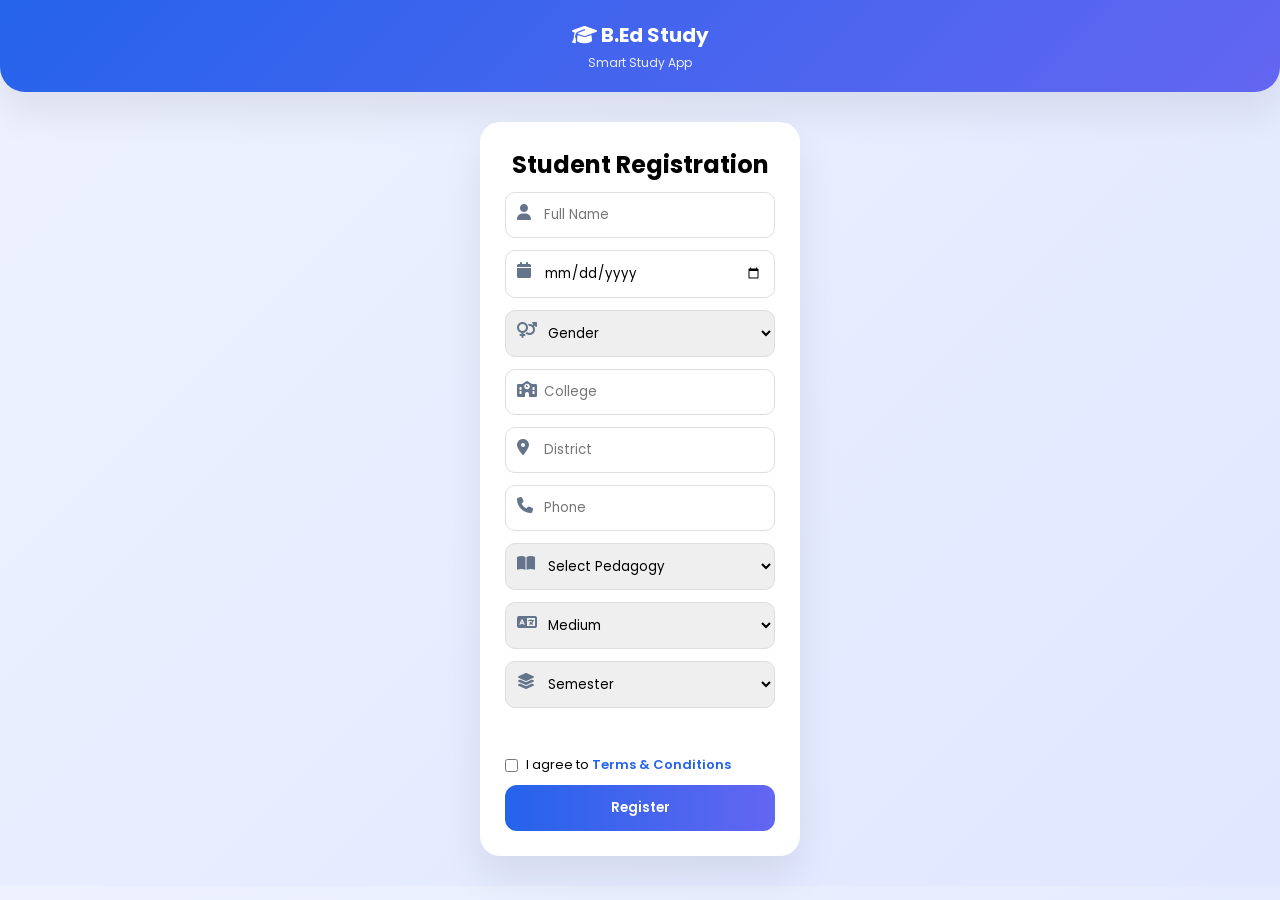
==== commit 619fc264: "Update index.html" ====
--- a/index.html
+++ b/index.html
@@ -1,1976 +1,1113 @@
 <!DOCTYPE html>
 <html lang="en">
 <head>
-<meta charset="UTF-8">
-<meta name="viewport" content="width=device-width, initial-scale=1.0">
-
-<title>B.Ed Guru</title>
-
-<link rel="manifest" href="manifest.json">
-<meta name="theme-color" content="#1e3a8a">
-  <link rel="icon" type="image/svg+xml" href="/icon-512.png" />
-<link href="https://fonts.googleapis.com/css2?family=Poppins:wght@300;400;500;600;700&display=swap" rel="stylesheet">
-<link rel="stylesheet" href="https://cdnjs.cloudflare.com/ajax/libs/font-awesome/6.5.0/css/all.min.css">
-
-<style>
-:root {
-    --primary: #2563eb;
-    --primary-dark: #1e40af;
-    --accent: #3b82f6;
-    --text-main: #0f172a;
-    --text-muted: #475569;
-    --error: #ef4444;
-    /* Glassmorphism Essentials */
-    --glass-bg: rgba(255, 255, 255, 0.45);
-    --glass-bg-hover: rgba(255, 255, 255, 0.65);
-    --glass-border: rgba(255, 255, 255, 0.4);
-    --glass-shadow: 0 8px 32px 0 rgba(31, 38, 135, 0.08);
-    --blur: blur(12px);
-}
-
-* {
-    margin: 0;
-    padding: 0;
-    box-sizing: border-box;
-    font-family: 'Poppins', sans-serif;
-}
-
-/* Disable text selection and image dragging entirely */
-body {
-    -webkit-touch-callout: none; /* iOS Safari long-press */
-    -webkit-user-select: none;   /* Safari */
-    -khtml-user-select: none;     /* Konqueror HTML */
-    -moz-user-select: none;        /* Firefox */
-    -ms-user-select: none;         /* Internet Explorer/Edge */
-    user-select: none;             /* Non-prefixed version, currently supported by Chrome, Opera and Edge */
-}
-
-img {
-    pointer-events: none;
-    -webkit-user-drag: none;
-}
-
-    
-body {
-    background: linear-gradient(135deg, #e0f2fe 0%, #cce0ff 40%, #e0e7ff 100%);
-    background-attachment: fixed;
-    color: var(--text-main);
-    min-height: 100vh;
-    padding-bottom: 100px;
-}
-
-/* BRANDING HEADER */
-.header {
-    padding: 30px 20px;
-    background: rgba(255, 255, 255, 0.3);
-    backdrop-filter: var(--blur);
-    -webkit-backdrop-filter: var(--blur);
-    border-bottom: 1px solid var(--glass-border);
-    box-shadow: var(--glass-shadow);
-    text-align: center;
-    border-bottom-left-radius: 30px;
-    border-bottom-right-radius: 30px;
-}
-
-.brand-icon-wrapper {
-    width: 70px;
-    height: 70px;
-    margin: 0 auto 12px auto;
-    background: linear-gradient(135deg, #3b82f6, #1d4ed8);
-    border-radius: 22px;
-    display: flex;
-    align-items: center;
-    justify-content: center;
-    box-shadow: 0 8px 20px rgba(37, 99, 235, 0.3);
-}
-
-.brand-icon-wrapper i {
-    font-size: 32px;
-    color: white;
-}
-
-.header h1 {
-    font-size: 22px;
-    font-weight: 700;
-    letter-spacing: -0.5px;
-    background: linear-gradient(135deg, #1e3a8a, #2563eb);
-    -webkit-background-clip: text;
-    -webkit-text-fill-color: transparent;
-}
-
-.header p {
-    font-size: 13px;
-    color: var(--text-muted);
-    font-weight: 500;
-    margin-top: 2px;
-}
-
-/* GLASS CARD CONFIGURATION */
-.glass-panel {
-    background: var(--glass-bg);
-    backdrop-filter: var(--blur);
-    -webkit-backdrop-filter: var(--blur);
-    border: 1px solid var(--glass-border);
-    border-radius: 24px;
-    box-shadow: var(--glass-shadow);
-    transition: all 0.3s cubic-bezier(0.4, 0, 0.2, 1);
-}
-
-/* REGISTRATION CONTAINER */
-.register {
-    max-width: 300px;
-    margin: 30px auto;
-   padding: 30px 24px;
-}
-
-.register h2 {
-    text-align: center;
-    margin-bottom: 20px;
-    font-size: 18px;
-    font-weight: 600;
-    color: #1e3a8a;
-}
-
-/* MODERN TEXT FIELDS & INPUTS */
-.input {
-    position: relative;
-    margin-bottom: 16px;
-}
-
-.input i {
-    position: absolute;
-    top: 14px;
-    left: 16px;
-    color: #4b5563;
-    font-size: 14px;
-    transition: color 0.3s ease;
-}
-
-.input input, .input select {
-    width: 100%;
-    padding: 13px 16px 13px 44px;
-    border-radius: 14px;
-    border: 1px solid rgba(255, 255, 255, 0.6);
-    background: rgba(255, 255, 255, 0.5);
-    outline: none;
-    font-size: 13.5px;
-    color: var(--text-main);
-    font-weight: 500;
-    transition: all 0.3s ease;
-}
-
-.input input::placeholder {
-    color: #64748b;
-}
-
-.input input:focus, .input select:focus {
-    background: rgba(255, 255, 255, 0.85);
-    border-color: var(--accent);
-    box-shadow: 0 0 0 4px rgba(59, 130, 246, 0.15);
-}
-
-.input.input-error input, .input.input-error select {
-    border-color: var(--error) !important;
-    background: rgba(239, 68, 68, 0.05);
-    box-shadow: 0 0 0 4px rgba(239, 68, 68, 0.15);
-}
-
-/* PREMIUM ACTION BUTTONS */
-.primary-btn {
-    width: 100%;
-    padding: 14px;
-    border: none;
-    border-radius: 14px;
-    background: linear-gradient(135deg, #2563eb, #1d4ed8);
-    color: white;
-    font-weight: 600;
-    cursor: pointer;
-    font-size: 14px;
-    letter-spacing: 0.3px;
-    box-shadow: 0 4px 15px rgba(37, 99, 235, 0.3);
-    transition: all 0.2s ease;
-}
-
-.primary-btn:hover {
-    transform: translateY(-2px);
-    box-shadow: 0 6px 20px rgba(37, 99, 235, 0.4);
-}
-
-/* CONTENT CONTAINER SPECIFICS */
-.page {
-    display: none;
-    padding: 20px 16px;
-    max-width: 480px;
-    margin: 0 auto;
-}
-
-.page.active {
-    display: block;
-    animation: fadeIn 0.4s ease forwards;
-}
-
-@keyframes fadeIn {
-    from { opacity: 0; transform: translateY(8px); }
-    to { opacity: 1; transform: translateY(0); }
-}
-
-/* SEARCH FIELDS */
-.search {
-    width: 100%;
-    padding: 14px 16px;
-    border-radius: 14px;
-    border: 1px solid var(--glass-border);
-    background: rgba(255, 255, 255, 0.6);
-    backdrop-filter: var(--blur);
-    -webkit-backdrop-filter: var(--blur);
-    margin-bottom: 20px;
-    font-size: 14px;
-    outline: none;
-    box-shadow: var(--glass-shadow);
-    transition: all 0.3s ease;
-}
-
-.search:focus {
-    background: rgba(255, 255, 255, 0.9);
-    border-color: var(--accent);
-}
-
-/* INTERACTION CARDS */
-.card {
-    background: var(--glass-bg);
-    backdrop-filter: var(--blur);
-    -webkit-backdrop-filter: var(--blur);
-    border: 1px solid var(--glass-border);
-    border-radius: 18px;
-    padding: 16px;
-    margin-bottom: 14px;
-    display: flex;
-    justify-content: space-between;
-    align-items: center;
-    box-shadow: var(--glass-shadow);
-    transition: transform 0.2s ease, background 0.2s ease;
-}
-
-.card:hover {
-    background: var(--glass-bg-hover);
-    transform: translateY(-1px);
-}
-
-.card .info-layout {
-    display: flex;
-    align-items: center;
-    gap: 14px;
-    max-width: 75%;
-}
-
-.card .info-layout div {
-    display: flex;
-    flex-direction: column;
-}
-
-.card span {
-    font-size: 14px;
-    font-weight: 600;
-    color: #1e3a8a;   
-}
-
-.card small {
-    color: var(--text-muted);
-    font-size: 11px;
-    margin-top: 3px;
-    font-weight: 500;
-}
-
-.btn {
-    background: rgba(37, 99, 235, 0.1);
-    color: var(--primary);
-    border: 1px solid rgba(37, 99, 235, 0.2);
-    padding: 8px 16px;
-    border-radius: 10px;
-    cursor: pointer;
-    font-size: 12.5px;
-    font-weight: 600;
-    transition: all 0.2s ease;
-}
-
-.btn:hover {
-    background: var(--primary);
-    color: white;
-    border-color: var(--primary);
-}
-
-/* FLOATING NAVIGATION MATRIX */
-.nav {
-    position: fixed;
-    bottom: 20px;
-    left: 50%;
-    transform: translateX(-50%);
-    width: 92%;
-    max-width: 430px;
-    background: rgba(255, 255, 255, 0.65);
-    backdrop-filter: blur(20px);
-    -webkit-backdrop-filter: blur(20px);
-    border: 1px solid rgba(255, 255, 255, 0.4);
-    border-radius: 24px;
-    display: none;
-    justify-content: space-around;
-    padding: 10px 6px;
-    box-shadow: 0 12px 40px rgba(15, 23, 42, 0.08);
-    z-index: 99;
-}
-
-.nav button {
-    border: none;
-    background: none;
-    display: flex;
-    flex-direction: column;
-    align-items: center;
-    font-size: 11px;
-    cursor: pointer;
-    color: #64748b;
-    font-weight: 600;
-    padding: 8px 10px;
-    border-radius: 14px;
-    transition: all 0.2s ease;
-    position: relative;
-    flex: 1;
-}
-
-.nav button i {
-    font-size: 18px;
-    margin-bottom: 4px;
-    color: #475569;
-}
-
-.nav button.active-tab {
-    color: var(--primary);
-    background: rgba(37, 99, 235, 0.1);
-}
-
-.nav button.active-tab i {
-    color: var(--primary);
-}
-
-.badge {
-    position: absolute;
-    top: 4px;
-    right: 14px;
-    background: #ef4444;
-    color: white;
-    font-size: 9px;
-    padding: 1px 5px;
-    border-radius: 8px;
-    font-weight: 700;
-}
-
-/* NOTICES FEED */
-.notice {
-    background: var(--glass-bg);
-    backdrop-filter: var(--blur);
-    -webkit-backdrop-filter: var(--blur);
-    border: 1px solid var(--glass-border);
-    padding: 16px;
-    border-radius: 18px;
-    margin-bottom: 12px;
-    box-shadow: var(--glass-shadow);
-    font-size: 13.5px;
-    display: flex;
-    justify-content: space-between;
-    align-items: center;
-    gap: 12px;
-}
-
-.notice span {
-    font-weight: 500;
-    line-height: 1.4;
-    color: var(--text-main);
-}
-
-/* PROFILE VIEW SPECIFICS */
-.profile-section {
-    background: linear-gradient(135deg, rgba(255, 255, 255, 0.7), rgba(255, 255, 255, 0.5));
-    border-radius: 20px;
-    padding: 20px;
-    margin-bottom: 20px;
-    border: 1px solid var(--glass-border);
-    box-shadow: var(--glass-shadow);
-}
-
-.profile-row {
-    display: flex;
-    justify-content: space-between;
-    padding: 10px 0;
-    border-bottom: 1px solid rgba(0, 0, 0, 0.05);
-    font-size: 13.5px;
-}
-
-.profile-row:last-child {
-    border-bottom: none;
-}
-
-.profile-row .label {
-    font-weight: 500;
-    color: var(--text-muted);
-}
-
-.profile-row .value {
-    font-weight: 600;
-    color: var(--text-main);
-}
-
-.section-title {
-    font-size: 15px;
-    font-weight: 600;
-    color: #1e3a8a;
-    margin: 20px 0 10px 4px;
-    text-transform: uppercase;
-    letter-spacing: 0.5px;
-}
-
-/* OVERLAYS & POPUPS */
-.popup {
-    position: fixed;
-    top: 0;
-    left: 0;
-    width: 100%;
-    height: 100%;
-    background: rgba(15, 23, 42, 0.3);
-    backdrop-filter: blur(8px);
-    -webkit-backdrop-filter: blur(8px);
-    display: none;
-    justify-content: center;
-    align-items: center;
-    z-index: 999;
-    padding: 20px;
-}
-
-.popup-box {
-    position: relative;
-    background: rgba(255, 255, 255, 0.85);
-    backdrop-filter: blur(25px);
-    -webkit-backdrop-filter: blur(25px);
-    border: 1px solid rgba(255, 255, 255, 0.5);
-    padding: 28px 24px;
-    border-radius: 24px;
-    text-align: center;
-    width: 100%;
-    max-width: 340px;
-    box-shadow: 0 20px 50px rgba(15, 23, 42, 0.15);
-    animation: popupScale 0.3s cubic-bezier(0.34, 1.56, 0.64, 1) forwards;
-}
-
-.gdrive-popup-box {
-    border: 1px solid rgba(37, 99, 235, 0.25);
-    background: linear-gradient(135deg, rgba(255, 255, 255, 0.9), rgba(240, 246, 255, 0.85));
-}
-
-.close-btn {
-    position: absolute;
-    top: 14px;
-    right: 16px;
-    font-size: 18px;
-    color: var(--text-muted);
-    cursor: pointer;
-    transition: color 0.2s ease;
-}
-
-.close-btn:hover {
-    color: var(--error);
-}
-
-@keyframes popupScale {
-    from { transform: scale(0.9); opacity: 0; }
-    to { transform: scale(1); opacity: 1; }
-}
-
-.popup-box h3 {
-    font-size: 17px;
-    font-weight: 600;
-    color: #1e3a8a;
-    margin-bottom: 8px;
-}
-
-.popup button {
-    margin-top: 14px;
-    padding: 12px;
-    background: var(--primary);
-    color: white;
-    border: none;
-    border-radius: 12px;
-    font-weight: 600;
-    cursor: pointer;
-    width: 100%;
-    transition: background 0.2s;
-}
-
-.popup button:hover {
-    background: var(--primary-dark);
-}
-
-/* BOOK LISTINGS CONFIGS */
-.card.premium {
-    border: 1px solid rgba(245, 158, 11, 0.4);
-    background: linear-gradient(135deg, rgba(254, 243, 199, 0.5), rgba(255, 255, 255, 0.5));
-}
-
-.card.premium div {
-    font-weight: 600;
-    color: #92400e;
-}
-
-.card.premium .btn {
-    background: #f59e0b;
-    color: white;
-    border-color: #d97706;
-    font-weight: 600;
-}
-
-#resalePopup input {
-    width: 100%;
-    padding: 12px;
-    margin-bottom: 12px;
-    border-radius: 12px;
-    border: 1px solid rgba(0, 0, 0, 0.1);
-    background: rgba(255, 255, 255, 0.6);
-    font-size: 13.5px;
-    outline: none;
-}
-
-#resalePopup button:last-child {
-    background: rgba(0, 0, 0, 0.05);
-    color: var(--text-muted);
-    margin-top: 8px;
-}
-
-#buyBooks h3 {
-    font-size: 15px;
-    margin: 20px 0 10px 4px;
-    color: #1e3a8a;
-    font-weight: 600;
-    text-transform: uppercase;
-    letter-spacing: 0.5px;
-}
-
-.price-tag {
-    color: #16a34a;
-    font-weight: 700;
-    font-size: 14px;
-    margin-right: 8px;
-}
-
-.spinner {
-    width: 42px;
-    height: 42px;
-    border: 4px solid rgba(37, 99, 235, 0.1);
-    border-top: 4px solid var(--primary);
-    border-radius: 50%;
-    animation: spin 0.8s linear infinite;
-    margin: 12px auto;
-}
-
-@keyframes spin {
-    to { transform: rotate(360deg); }
-}
-
-.checkbox {
-    display: flex;
-    align-items: flex-start;
-    gap: 10px;
-    font-size: 12.5px;
-    margin: 16px 0;
-    color: var(--text-muted);
-    font-weight: 500;
-}
-.checkbox input {
-    margin-top: 3px;
-    width: 15px;
-    height: 15px;
-}
-</style>
-
+    <meta charset="UTF-8">
+    <meta name="viewport" content="width=device-width, initial-scale=1.0">
+
+    <title>B.Ed Study Pro</title>
+
+    <link href="https://fonts.googleapis.com/css2?family=Poppins:wght@300;500;600&display=swap" rel="stylesheet">
+    <link rel="stylesheet" href="https://cdnjs.cloudflare.com/ajax/libs/font-awesome/6.5.0/css/all.min.css">
+
+    <style>
+        :root{
+        --primary:#2563eb;
+        --accent:#6366f1;
+        --bg:#eef2ff;
+        --card:#ffffff;
+        --text:#1e293b;
+        --shadow:0 20px 40px rgba(0,0,0,0.08);
+        }
+
+        *{margin:0;padding:0;box-sizing:border-box;font-family:'Poppins',sans-serif;}
+
+        body{
+        background:linear-gradient(135deg,#eef2ff,#e0e7ff);
+        }
+
+        /* HEADER */
+        .header{
+        padding:20px;
+        background:linear-gradient(135deg,#2563eb,#6366f1);
+        color:white;
+        border-bottom-left-radius:25px;
+        border-bottom-right-radius:25px;
+        box-shadow:var(--shadow);
+        text-align:center;
+        }
+
+        .header h1{font-size:20px;}
+        .header p{font-size:12px;opacity:0.9;margin-top:4px;}
+
+        /* REGISTER */
+        .register{
+        max-width:320px;
+        margin:30px auto;
+        background:white;
+        padding:25px;
+        border-radius:20px;
+        box-shadow:var(--shadow);
+        }
+
+        .input{
+        position:relative;
+        margin-bottom:12px;
+        }
+        .input i{
+        position:absolute;top:12px;left:12px;color:#64748b;
+        }
+        .input input,.input select{
+        width:100%;
+        padding:12px 12px 12px 38px;
+        border-radius:10px;
+        border:1px solid #ddd;
+        }
+
+        .primary-btn{
+        width:100%;
+        padding:13px;
+        border:none;
+        border-radius:12px;
+        background:linear-gradient(90deg,var(--primary),var(--accent));
+        color:white;
+        font-weight:600;
+        cursor:pointer;
+        }
+
+        /* PAGE */
+        .page{display:none;padding:16px;padding-bottom:100px;}
+        .page.active{display:block;}
+
+        /* SEARCH */
+        .search{
+        width:100%;
+        padding:12px;
+        border-radius:10px;
+        border:1px solid #ddd;
+        margin-bottom:12px;
+        }
+
+        /* CARD */
+        .card{
+        background:white;
+        border-radius:16px;
+        padding:16px;
+        margin-bottom:12px;
+        display:flex;
+        justify-content:space-between;
+        align-items:center;
+        box-shadow:var(--shadow);
+          font-size:14px;
+        }
+
+        .btn{
+        background:var(--primary);
+        color:white;
+        border:none;
+        padding:4px 12px;
+        border-radius:8px;
+        cursor:pointer;
+        }
+
+        /* NAV */
+        .nav{
+        position:fixed;
+        bottom:10px;
+        left:50%;
+        transform:translateX(-50%);
+        width:90%;
+        max-width:420px;
+        background:white;
+        border-radius:20px;
+        display:none;
+        justify-content:space-around;
+        padding:10px;
+        box-shadow:0 10px 25px rgba(0,0,0,0.2);
+        }
+
+        .nav button{
+        border:none;
+        background:none;
+        display:flex;
+        flex-direction:column;
+        align-items:center;
+        font-size:11px;
+        position:relative;
+        }
+
+        .nav i{font-size:18px;color:var(--primary);}
+
+        /* BADGE */
+        .badge{
+        position:absolute;
+        top:-3px;
+        right:6px;
+        background:red;
+        color:white;
+        font-size:10px;
+        padding:2px 6px;
+        border-radius:10px;
+        display:none;
+        }
+
+        /* NOTICE */
+        .notice{
+        background:white;
+        padding:14px;
+        border-radius:14px;
+        margin-bottom:10px;
+        box-shadow:var(--shadow);
+        }
+        .notice{
+        font-size:14px; /* change this value */
+        }
+        /* POPUP */
+        .popup{
+        position:fixed;
+        top:0;
+        left:0;
+        width:100%;
+        height:100%;
+        background:rgba(0,0,0,0.5);
+        display:none;
+        justify-content:center;
+        align-items:center;
+        z-index:999;
+        }
+        .popup-box{
+        background:white;
+        padding:20px;
+        border-radius:16px;
+        text-align:center;
+        width:300px;
+        }
+        .popup button{
+        margin-top:10px;
+        padding:10px;
+        background:var(--primary);
+        color:white;
+        border:none;
+        border-radius:8px;
+        }
+
+        /* CHECKBOX */
+        .checkbox{
+        display:flex;
+        align-items:center;
+        gap:8px;
+        font-size:13px;
+        margin:10px 0;
+        }
+
+        /* ================= PREMIUM RESALE CARD ================= */
+        .card.premium{
+        border-left:4px solid gold;
+        background:linear-gradient(135deg,#fffbe6,#fff);
+        }
+
+        .card.premium .btn{
+        background:gold;
+        color:#000;
+        font-weight:600;
+        }
+
+        /* ================= RESALE POPUP ================= */
+        #resalePopup .popup-box{
+        width:320px;
+        padding:22px;
+        border-radius:18px;
+        box-shadow:0 20px 40px rgba(0,0,0,0.15);
+        }
+
+        #resalePopup h3{
+        margin-bottom:12px;
+        font-size:18px;
+        color:#1e293b;
+        }
+
+        #resalePopup input{
+        width:100%;
+        padding:10px;
+        margin-bottom:10px;
+        border-radius:10px;
+        border:1px solid #ddd;
+        font-size:13px;
+        }
+
+        /* FILE INPUT */
+        #resalePopup input[type="file"]{
+        border:none;
+        padding:5px;
+        font-size:12px;
+        }
+
+        /* BUTTONS */
+        #resalePopup button{
+        width:100%;
+        padding:10px;
+        margin-top:6px;
+        border:none;
+        border-radius:10px;
+        background:linear-gradient(90deg,#2563eb,#6366f1);
+        color:white;
+        font-weight:600;
+        cursor:pointer;
+        }
+
+        #resalePopup button:last-child{
+        background:#e5e7eb;
+        color:#333;
+        }
+
+        /* ================= THANK YOU POPUP ================= */
+        #thankPopup .popup-box{
+        width:260px;
+        border-radius:16px;
+        padding:20px;
+        text-align:center;
+        }
+
+        #thankPopup h3{
+        color:#22c55e;
+        margin-bottom:8px;
+        }
+
+        #thankPopup button{
+        background:#2563eb;
+        color:white;
+        padding:10px 16px;
+        border:none;
+        border-radius:10px;
+        margin-top:10px;
+        }
+
+        /* ================= BUY BOOK SECTION ================= */
+        #buyBooks h3{
+        font-size:16px;
+        margin:10px 0;
+        color:#1e293b;
+        }
+
+        /* BUY CARD */
+        #buyBooks .card{
+        display:flex;
+        justify-content:space-between;
+        align-items:center;
+        padding:14px;
+        border-radius:14px;
+        box-shadow:0 10px 25px rgba(0,0,0,0.06);
+        transition:0.2s;
+        }
+
+        #buyBooks .card:hover{
+        transform:translateY(-2px);
+        }
+
+        /* TEXT */
+        #buyBooks b{
+        font-size:14px;
+        }
+
+        #buyBooks small{
+        color:#64748b;
+        font-size:12px;
+        }
+
+        /* PRICE */
+        #buyBooks .price{
+        color:#16a34a;
+        font-weight:600;
+        }
+
+        /* BUY BUTTON */
+        #buyBooks .btn{
+        background:linear-gradient(90deg,#16a34a,#22c55e);
+        font-size:12px;
+        padding:8px 12px;
+        }
+
+        /* ================= SMOOTH ANIMATION ================= */
+        .popup{
+        animation:fadeIn 0.2s ease;
+        }
+
+        @keyframes fadeIn{
+        from{opacity:0;transform:scale(0.95);}
+        to{opacity:1;transform:scale(1);}
+        }
+    </style>
 </head>
 
 <body>
 
 <div class="header">
-    <div class="brand-icon-wrapper">
-        <i class="fa-solid fa-graduation-cap"></i>
-    </div>
-    <h1>B.Ed Guru</h1>
-    <p id="welcomeText">Smart Mobile App Platform</p>
+    <h1><i class="fa-solid fa-graduation-cap"></i> B.Ed Study</h1>
+    <p id="welcomeText">Smart Study App</p>
 </div>
 
-<div id="registerPage" class="register glass-panel">
-
-<!-- THE GATEKEEPER INSTALL SCREEN -->
-<div id="installGatekeeper" style="display: flex; flex-direction: column; align-items: center; justify-content: center; min-height: 300px; padding: 20px; text-align: center; font-family: sans-serif; ">
-    
-    <!-- STEP 1: WELCOME SCREEN (Shown First) -->
-    <div id="promptState" style="text-align: center;">
-        <h2 id="gatekeeperHeading">Welcome!</h2>
-        <p id="gatekeeperText">You must install our official application to access the registration portal.</p>
-        <br/>
-        <!-- This button shows if the app is NOT installed yet -->
-        <button class="primary-btn" id="installBtn" style="display: block; margin: 0 auto;">Install B.Ed Guru App</button>
-        
-        <!-- This button ONLY shows if they return to the browser AFTER installing -->
-      
-    </div>
-
-    <!-- STEP 2: STATUS SCREEN (Hidden at First) -->
-    <!-- DOWNLOAD & TIMEOUT GATEKEEPER CONTAINER -->
-    <div id="successState" style="display: none; text-align: center;">
-        <!-- 1. Immediate Action State (Downloading via Play Services) -->
-        <div id="downloadingState">
-            <i class="fa fa-spinner fa-spin" style="font-size: 48px; color: #2563eb; margin-bottom: 15px;"></i>
-            <h2>Google Play Setup in Progress...</h2>
-            <p style="color: #94a3b8; max-width: 450px; margin: 0 auto 10px auto; line-height: 1.5;">
-                Please wait while Android secures your application files and creates the app icon on your home screen.
-            </p>
-            <p style="color: #e2e8f0; font-weight: 600;">⚠️ Do not close this tab or press back.</p>
-        </div>
-
-        <!-- 2. Final Instructional State (Shown after appinstalled fires) -->
-        <div id="finalTimerState" style="display: none; margin-top: 20px;">
-            <i class="fa fa-check-circle" style="font-size: 48px; color: #22c55e; margin-bottom: 15px;"></i>
-            <h2>Installing..</h2>
-            <p>Dont close the tab</p>
-        </div>
-
-        <p style="color: #94a3b8; margin: 10px 0;">also make sure your internet connection is good</p>
-
-        <!-- The continuous countdown clock -->
-        <div id="countdownBox" style="margin-top: 20px; font-weight: bold; color: #3d69a3; background: rgba(255,255,255,0.05); padding: 12px; border-radius: 8px;">
-            Closing terminal automatically in: <span id="timer" style="color: #3b82f6; font-size: 1.2rem;">60</span>s
-        </div>
-    </div> 
-</div> <!-- Closes #installGatekeeper -->
-
-    <!-- YOUR ORIGINAL APP CONTENT -->
-    <!-- This will ONLY be seen if opened directly inside the standalone home screen app -->
-    <div id="appContent" style="display: none;">
-        <h2>Student Registration</h2>
-        <div class="input" id="container-name">
-            <i class="fa fa-user"></i>
-            <input id="name" placeholder="Full Name" oninput="clearError('name')">
-        </div>
-
-        <div class="input" id="container-gender">
-            <i class="fa fa-venus-mars"></i>
-            <select id="gender" onchange="clearError('gender')">
-                <option value="">Gender</option>
-                <option>Male</option>
-                <option>Female</option>
-                <option>Other</option>
-            </select>
-        </div>
-
-        <div class="input" id="container-semester">
-            <i class="fa fa-layer-group"></i>
-            <select id="semester" onchange="clearError('semester')">
-                <option value="">Semester</option>
-                <option>Semester 1</option>
-                <option>Semester 2</option>
-            </select>
-        </div>
-
-        <div class="input" id="container-medium">
-            <i class="fa fa-language"></i>
-            <select id="medium" onchange="clearError('medium')">
-                <option value="">Study Medium</option>
-                <option value="Tamil">Tamil Medium</option>
-                <option value="English">English Medium</option>
-            </select>
-        </div>
-
-        <div class="input" id="container-pedagogy">
-            <i class="fa fa-book-open"></i>
-            <select id="pedagogy" onchange="clearError('pedagogy')">
-                <option value="">Pedagogy Subject</option>
-                <option value="TA">Tamil (TA)</option>
-                <option value="EN">English (EN)</option>
-                <option value="MA">Mathematics (MA)</option>
-                <option value="PS">Physical Science (PS)</option>
-                <option value="BS">Biological Science (BS)</option>
-                <option value="CS">Computer Science (CS)</option>
-                <option value="CA">Commerce and Accountancy (CA)</option>
-                <option value="HI">History (HI)</option>
-            </select>
-        </div>
-
-        <div class="input" id="container-phone">
-            <i class="fa fa-phone"></i>
-            <input id="phone" type="tel" placeholder="Phone Number" oninput="clearError('phone')">
-        </div>
-
-        <div class="checkbox">
-            <input type="checkbox" id="agree">
-            <label>I agree to <a href="https://bedstudyapp.netlify.app/terms.html" target="_blank" style="color:#2563eb;font-weight:600;text-decoration:none;">Terms & Conditions</a></label>
-        </div>
-
-        <button class="primary-btn" onclick="registerUser()">Register Platform</button>
-    </div> <!-- Closes #appContent -->
-
-</div> <!-- Closes #registerPage -->
-
-<div id="homePage" class="page">
-
- <div class="card premium home-card">
-        <div>💰 Resale Old B.Ed Books</div>
-        <button class="btn" onclick="openResale()">Sell Now</button>
-    </div>
-    <input id="homeSearch" class="search" placeholder="Search prev. question.." onkeyup="searchHomeCards()">
-
-   
+
+<!-- REGISTER -->
+<div id="registerPage" class="register">
+
+    <h2 style="text-align:center;margin-bottom:10px;">Student Registration</h2>
+
+    <div class="input">
+        <i class="fa fa-user"></i>
+        <input id="name" placeholder="Full Name">
+    </div>
+
+    <div class="input">
+        <i class="fa fa-calendar"></i>
+        <input id="dob" type="date">
+    </div>
+
+    <div class="input">
+        <i class="fa fa-venus-mars"></i>
+        <select id="gender">
+            <option value="">Gender</option>
+            <option>Male</option>
+            <option>Female</option>
+            <option>Other</option>
+        </select>
+    </div>
+
+    <div class="input">
+        <i class="fa fa-school"></i>
+        <input id="college" placeholder="College">
+    </div>
+
+    <div class="input">
+        <i class="fa fa-location-dot"></i>
+        <input id="district" placeholder="District">
+    </div>
+
+    <div class="input">
+        <i class="fa fa-phone"></i>
+        <input id="phone" placeholder="Phone">
+    </div>
+
+    <!-- NEW: PEDAGOGY -->
+    <div class="input">
+        <i class="fa fa-book-open"></i>
+        <select id="pedagogy">
+            <option value="">Select Pedagogy</option>
+            <option>English</option>
+            <option>Tamil</option>
+            <option>Maths</option>
+            <option>Physical Science</option>
+            <option>Biological Science</option>
+            <option>History</option>
+            <option>Computer Science</option>
+            <option>Commerce</option>
+        </select>
+    </div>
+
+    <div class="input">
+        <i class="fa fa-language"></i>
+        <select id="medium">
+            <option value="">Medium</option>
+            <option>English</option>
+            <option>Tamil</option>
+        </select>
+    </div>
+
+    <div class="input">
+        <i class="fa fa-layer-group"></i>
+        <select id="semester">
+            <option value="">Semester</option>
+            <option>Semester 1</option>
+            <option>Semester 2</option>
+        </select>
+    </div>
+    <br/>
+    <div class="checkbox">
+        <input type="checkbox" id="agree">
+        <label>
+            I agree to
+            <a href="https://bedstudyapp.netlify.app/terms.html" target="_blank" style="color:#2563eb;font-weight:600;text-decoration:none;">
+                Terms & Conditions
+            </a>
+        </label>
+    </div>
+
+    <button class="primary-btn" onclick="registerUser()">Register</button>
+
+</div>
+
+<!-- HOME -->
+<div id="notes" class="page">
+
+
+
+    <!-- 🔥 PREMIUM RESALE -->
+    <div class="card" style="border-left:4px solid gold">
+        💰 Resale Your Old B.Ed Books
+        <button class="btn" style="background:gold;color:black" onclick="openResale()">Sell</button>
+    </div>
+
+    <!-- 🔥 BUY BOOK SECTION -->
     <div id="buyBooks"></div>
-    
-    <div class="card home-card">
-      <div class="info-layout">
-        <i class="fa-solid fa-file-pdf" style="color:#ef4444; font-size:20px;"></i>
-        <div>
-          <span>old.Year Questions</span>
-          <small>Format: GDrive Link</small>
-        </div>
-      </div>
-      <button class="btn" onclick="triggerGdrivePopup('https://drive.google.com/drive/folders/your-dummy-folder-id')">Open</button>
-    </div>
-    
-    <div class="card home-card">
-        <span>Important Questions</span>
-        <small>Coming soon!</small>
+    <div class="card" >
+        Prev.Year Questions Coming soon!
+
+    </div>
+    <div class="card" >
+        Important Questions Coming soon!
     </div>
 </div>
 
+<!-- RESALE POPUP -->
 <div id="resalePopup" class="popup">
     <div class="popup-box">
+
         <h3>Sell Your Book</h3>
-        <p style="font-size:12px; color:var(--text-muted); margin-bottom:15px;">List your core material for other students.</p>
-        <input id="bookName" placeholder="Book Name">
-        <input id="author" placeholder="Author Name">
-        <input id="edition" placeholder="Edition Year">
-        <input id="price" placeholder="Price (₹)">
-        <button onclick="sendResale()">Submit Listing</button>
+
+        <input id="bookName" placeholder="Book Name"><br><br>
+        <input id="author" placeholder="Author"><br><br>
+        <input id="edition" placeholder="Edition Year"><br><br>
+        <input id="price" placeholder="Price"><br><br>
+
+        <p>Also Send photos of your book front and back</p><br>
+
+        <button onclick="sendResale()">Add Photo</button>
         <button onclick="closeResale()">Cancel</button>
+
     </div>
 </div>
 
-<div id="notesPage" class="page">
-    <h3 id="semTitle" style="font-size:16px; margin-bottom:4px; font-weight:600; color:#1e3a8a;"></h3>
-    <p id="medTitle" style="font-size:12px; margin-bottom:14px; font-weight:500; color:var(--text-muted); text-transform:uppercase; letter-spacing:0.3px;"></p>
-    <input id="search" class="search" placeholder="Search" onkeyup="searchNotes()">
+
+<!-- THANK YOU POPUP -->
+<div id="thankPopup" class="popup">
+    <div class="popup-box">
+        <h3>✅ Thank You!</h3>
+        <p>Your request submitted</p>
+        <button onclick="closeThank()">Close</button>
+    </div>
+</div>
+
+<!-- NOTES -->
+<div id="home" class="page">
+    <h3 id="semTitle"></h3><br/>
+    <input id="search" class="search" placeholder="Search..." onkeyup="searchNotes()">
     <div id="noteList"></div>
 </div>
-<div id="qaPage" class="page">
-    <h3 id="qaSubTitle" style="font-size:16px; margin-bottom:14px; font-weight:600; color:#1e3a8a; text-transform:uppercase;">📝 VERIFIED Q&A</h3>
-    <div id="qaContainer"></div>
-
+
+<!-- NOTICES -->
+<div id="notices" class="page">
+    <div id="noticeList"></div>
 </div>
-<div id="noticesPage" class="page">
-    <div id="noticeList"><div class='notice'><span>Checking feed updates...</span></div></div>
+
+
+
+
+
+<!-- NAV -->
+<div id="nav" class="nav">
+    <button onclick="showPage('home')">
+        <i class="fa fa-book"></i> Notes
+    </button>
+
+    <button onclick="showPage('notes')">
+        <i class="fa fa-house"></i> Home
+    </button>
+
+    <button onclick="showPage('notices')">
+        <i class="fa fa-bell"></i> Updates
+        <span id="badge" class="badge">1</span>
+    </button>
+
+    <!-- Share Button -->
+    <button onclick="shareContent()">
+        <i class="fa fa-share-alt"></i> Share
+    </button>
 </div>
 
-<div id="accountPage" class="page">
-    <div class="section-title">Student Profile</div>
-    <div class="profile-section">
-        <div class="profile-row">
-            <span class="label">Full Name</span>
-            <span class="value" id="prof-name">-</span>
-        </div>
-        <div class="profile-row">
-            <span class="label">Gender</span>
-            <span class="value" id="prof-gender">-</span>
-        </div>
-        <div class="profile-row">
-            <span class="label">Current Term</span>
-            <span class="value" id="prof-semester">-</span>
-        </div>
-        <div class="profile-row">
-            <span class="label">Medium</span>
-            <span class="value" id="prof-medium">-</span>
-        </div>
-        <div class="profile-row">
-            <span class="label">Pedagogy</span>
-            <span class="value" id="prof-pedagogy">-</span>
-        </div>
-        <div class="profile-row">
-            <span class="label">Phone Contact</span>
-            <span class="value" id="prof-phone">-</span>
-        </div>
-    </div>
-
-    <div class="section-title">B.Ed Academic Tools</div>
-    <div class="card">
-        <span>Syllabus & Curriculum Guide</span>
-        <button class="btn" onclick="openExternalLink('https://www.tnteu.ac.in/syllabus.php', 'Opening Syllabus Guidelines...')">View</button>
-    </div>
-    <div class="card">
-        <span>Lesson Plan Formats & Samples</span>
-        <button class="btn" onclick="showPopup('Sample lesson plan guidelines are being compiled for your teaching training session.')">Explore</button>
-    </div>
-    <div class="section-title">Application Control</div>
-    <div class="card">
-        <span>Privacy Policy</span>
-        <button class="btn" onclick="openExternalLink('https://bedstudyapp.netlify.app/terms.html', 'Opening Privacy Policy...')">View</button>
-    </div>
-    <div class="card">
-        <span>Terms & Conditions</span>
-        <button class="btn" onclick="openExternalLink('https://bedstudyapp.netlify.app/terms.html', 'Opening Terms...')">View</button>
-    </div>
-       
-    <div class="card" style="background: rgba(37, 99, 235, 0.08);">
-        <span>Share App </span>
-        <button class="btn" onclick="shareContent()"><i class="fa fa-share-alt"></i> Share</button>
-    </div>
-
-    <button class="primary-btn" style="background: linear-gradient(135deg, #ef4444, #b91c1c); margin-top: 15px; box-shadow: 0 4px 15px rgba(239, 68, 68, 0.25);" onclick="resetAccount()">Reset Registration Data</button>
-</div>
-
-<div id="nav" class="nav">
-    <button id="nav-home" onclick="showPage('homePage')"><i class="fa fa-house"></i>Home</button>
-    <button id="nav-notes" onclick="showPage('notesPage')"><i class="fa fa-book"></i>Notes</button>
-   <button id="nav-qa" onclick="showPage('qaPage')">
-    <i class="fa-solid fa-circle-question"></i>Q&A<span id="qaBadge" class="badge" style="display:none; background:#3b82f6;">0</span>
-</button>
-    <button id="nav-notices" onclick="showPage('noticesPage')"><i class="fa fa-bell"></i>Updates<span id="badge" class="badge">1</span></button>
-    <button id="nav-account" onclick="showPage('accountPage')"><i class="fa fa-user"></i>Account</button>
-</div>
+<!-- POPUP -->
 <div id="popup" class="popup">
     <div class="popup-box">
-        <div id="popupMsg" style="font-size:14px; font-weight:500; color:var(--text-main);"></div>
-        <button onclick="document.getElementById('popup').style.display='none'">OK</button>
+        <div id="popupMsg"></div>
+        <button onclick="popup.style.display='none'">OK</button>
     </div>
 </div>
 
-<div id="gdrivePopup" class="popup">
-    <div class="popup-box gdrive-popup-box">
-        <span class="close-btn" onclick="closeGdrivePopup()">&times;</span>
-        <div style="width: 50px; height: 50px; background: rgba(37, 99, 235, 0.1); border-radius: 50%; display: flex; align-items: center; justify-content: center; margin: 0 auto 14px auto;">
-            <i class="fa-brands fa-google-drive" style="color: #2563eb; font-size: 24px;"></i>
-        </div>
-        <h3>Opening Google Drive</h3>
-        
-        <ul style="font-size:13px; color:var(--text-muted); margin:14px 0 18px 0; line-height:1.6; font-weight:500; text-align:left; padding-left:20px;">
-            <li style="margin-bottom: 6px;">Please use the same Google Account for every PDF.</li>
-            <li>Loading large PDFs can take up to 2 minutes.</li>
-        </ul>
-        
-        <button id="gdriveConfirmBtn" style="margin-top:0;">OK</button>
-    </div>
-</div>
 
 <div id="whatsappPopup" class="popup">
     <div class="popup-box">
+
         <h3>📢 Join WhatsApp Group</h3>
-        <p style="font-size:12px; margin:10px 0; color:#475569; line-height:1.5;">Get instant study tracking alerts, exam routines & verified notice briefs directly.</p>
-        <button onclick="joinWhatsapp()" style="background:#25D366; box-shadow: 0 4px 12px rgba(37,211,102,0.3);"><i class="fa-brands fa-whatsapp"></i> Join Now</button>
+        <p style="font-size:13px;margin:10px 0;">
+            Get latest updates, notes & notifications
+        </p>
+
+        <button onclick="joinWhatsapp()" style="background:#25D366;">
+            <i class="fa-brands fa-whatsapp"></i> Join Now
+        </button>
+
+
+
     </div>
 </div>
-
-<div id="loader" class="popup">
-  <div class="popup-box">
-    <div class="spinner"></div>
-    <p id="loaderText" style="font-size:13px;color:#475569;margin-top:10px;font-weight:500;">Opening Resource Link...</p>
-  </div>
-</div>
-<div id="qaChatbotBtn" style="position: fixed; bottom: 80px; right: 20px; width: 56px; height: 56px; background: linear-gradient(135deg, #3b82f6, #1d4ed8); color: white; border-radius: 50%; display: none; align-items: center; justify-content: center; font-size: 24px; box-shadow: 0 4px 15px rgba(59, 130, 246, 0.4); cursor: pointer; z-index: 999; transition: transform 0.2s;" onclick="toggleQaChatbot(true)">
-    <i class="fa-solid fa-comment-dots"></i>
-</div>
-
-<div id="qaChatbotModal" style="position: fixed; top: 0; left: 0; width: 100%; height: 100%; background: rgba(15, 23, 42, 0.6); backdrop-filter: blur(4px); z-index: 10000; display: none; align-items: center; justify-content: center; padding: 20px; box-sizing: border-box;">
-    <div style="background: white; width: 100%; max-width: 360px; border-radius: 16px; box-shadow: 0 20px 25px -5px rgba(0, 0, 0, 0.1), 0 10px 10px -5px rgba(0, 0, 0, 0.04); overflow: hidden; animation: qaPopupScale 0.3s ease-out;">
-        
-        <div style="background: linear-gradient(135deg, #3b82f6, #1d4ed8); padding: 16px; color: white; display: flex; align-items: center; justify-content: space-between;">
-            <div style="display: flex; align-items: center; gap: 10px;">
-                <div style="width: 10px; height: 10px; background: #10b981; border-radius: 50%; box-shadow: 0 0 8px #10b981;"></div>
-                <span style="font-weight: 600; font-size: 15px;">Q&A Assistant</span>
-            </div>
-            <i class="fa-solid fa-xmark" style="cursor: pointer; font-size: 18px;" onclick="toggleQaChatbot(false)"></i>
-        </div>
-        
-        <div style="padding: 20px; background: #f8fafc; max-height: 200px; overflow-y: auto;">
-            <div style="background: white; padding: 12px 14px; border-radius: 12px; border-top-left-radius: 2px; box-shadow: 0 1px 3px rgba(0,0,0,0.05); font-size: 13.5px; color: #1e293b; line-height: 1.5; font-weight: 500;">
-                <span id="chatbotTypingText"></span><span id="chatbotCursor" style="font-weight: bold; color: #3b82f6; animation: blink 0.7s infinite;">|</span>
-            </div>
-        </div>
-        
-        <div style="padding: 12px; background: white; display: flex; gap: 8px; border-top: 1px solid #e2e8f0; align-items: center;">
-            <input id="chatbotUserMsg" type="text" placeholder="Type your question here..." style="flex: 1; border: 1px solid #cbd5e1; padding: 10px 14px; border-radius: 24px; font-size: 13px; outline: none; transition: border 0.2s;" onfocus="this.style.borderColor='#3b82f6'" onblur="this.style.borderColor='#cbd5e1'">
-            <button onclick="sendChatbotRequest()" style="background: #3b82f6; color: white; border: none; width: 38px; height: 38px; border-radius: 50%; display: flex; align-items: center; justify-content: center; cursor: pointer; transition: background 0.2s;">
-                <i class="fa-solid fa-paper-plane" style="font-size: 14px; margin-left: 2px;"></i>
-            </button>
-        </div>
-    </div>
-</div>
-
-<div id="chatbotSuccessModal" style="position: fixed; top: 0; left: 0; width: 100%; height: 100%; background: rgba(15, 23, 42, 0.7); backdrop-filter: blur(5px); z-index: 10001; display: none; align-items: center; justify-content: center; padding: 20px;">
-    <div style="background: white; width: 100%; max-width: 320px; padding: 24px; border-radius: 16px; text-align: center; box-shadow: 0 25px 50px -12px rgba(0, 0, 0, 0.25);">
-        <div style="width: 56px; height: 56px; background: #d1fae5; color: #10b981; border-radius: 50%; display: flex; align-items: center; justify-content: center; margin: 0 auto 16px auto; font-size: 24px;">
-            <i class="fa-solid fa-circle-check"></i>
-        </div>
-        <h4 style="margin: 0 0 8px 0; font-size: 16px; font-weight: 600; color: #0f172a;">Request Dispatched!</h4>
-        <p style="margin: 0 0 20px 0; font-size: 13px; color: #64748b; line-height: 1.5;">Your question details have been successfully prepared and sent via WhatsApp.</p>
-        <button class="btn" style="width: 100%; padding: 10px;" onclick="document.getElementById('chatbotSuccessModal').style.display='none'">Dismiss</button>
-    </div>
-</div>
-
-
-<style>
-@keyframes qaPopupScale { from { transform: scale(0.9); opacity: 0; } to { transform: scale(1); opacity: 1; } }
-@keyframes blink { 0%, 100% { opacity: 1; } 50% { opacity: 0; } }
-</style>
 <script>
-const SCRIPT_URL = "https://script.google.com/macros/s/AKfycbwXpP5qxC_4vwnF7yZB3VjLYiHWvFt4W-ziYZv1cDXsUQWiorUtVGLgl9JZ4rn1b6w0CA/exec";
-const PROXY_URL = "https://whatsapp.arotesting54.workers.dev/?url=";
-
-let pendingDriveUrl = "";
-
-function showPopup(msg){
+
+    const SCRIPT_URL = "https://script.google.com/macros/s/AKfycby0yVkhugqqVYtKK-9xLNOJ981ob5GnDI8_gTApwgmAwxC0OsWIWZHI_fajvKFGxihr/exec";
+
+    /* ================= POPUP ================= */
+    function showPopup(msg){
     document.getElementById("popupMsg").innerText = msg;
     document.getElementById("popup").style.display = "flex";
-}
-
-function clearError(id) {
-    document.getElementById("container-" + id).classList.remove("input-error");
-}
-// ==========================================
-// OFFLINE FORM PERSISTENCE
-// ==========================================
-
-// 1. Save values immediately when the student changes an option
-window.addEventListener('DOMContentLoaded', () => {
-    const inputs = ['name', 'gender', 'semester', 'medium', 'pedagogy', 'phone'];
-    
-    inputs.forEach(id => {
-        const element = document.getElementById(id);
-        if (element) {
-            element.addEventListener('input', (e) => {
-                localStorage.setItem('draft_' + id, e.target.value);
-            });
-            // Also listen for select dropdown changes
-            element.addEventListener('change', (e) => {
-                localStorage.setItem('draft_' + id, e.target.value);
-            });
-        }
+    }
+
+    /* ================= REGISTER ================= */
+    function registerUser(){
+
+    let data = {
+    name: document.getElementById("name").value.trim(),
+    dob: document.getElementById("dob").value,
+    gender: document.getElementById("gender").value,
+    college: document.getElementById("college").value.trim(),
+    district: document.getElementById("district").value.trim(),
+    phone: document.getElementById("phone").value.trim(),
+    pedagogy: document.getElementById("pedagogy").value,
+    medium: document.getElementById("medium").value,
+    semester: document.getElementById("semester").value
+    };
+
+    /* VALIDATION */
+    for(let key in data){
+    if(!data[key]){
+    showPopup("⚠️ Fill all fields");
+    return;
+    }
+    }
+
+    if(!document.getElementById("agree").checked){
+    showPopup("⚠️ Accept Terms & Conditions");
+    return;
+    }
+
+    /* SAVE */
+    /* AFTER SAVE + FETCH */
+
+    localStorage.setItem("user", JSON.stringify(data));
+
+    fetch(SCRIPT_URL,{
+    method:"POST",
+    mode:"no-cors",
+    body:JSON.stringify(data)
     });
 
-    // 2. Restore values automatically when the page reloads
-    inputs.forEach(id => {
-        const savedValue = localStorage.getItem('draft_' + id);
-        const element = document.getElementById(id);
-        if (savedValue && element) {
-            element.value = savedValue;
-        }
+    /* 👉 SHOW WHATSAPP POPUP FIRST */
+    document.getElementById("whatsappPopup").style.display = "flex";
+
+
+    }
+
+      function joinWhatsapp(){
+
+    /* YOUR GROUP LINK */
+    let link = "https://chat.whatsapp.com/CgNt3lBmhlGG0Yjvi2g3FW?mode=gi_t";
+
+    /* OPEN WHATSAPP */
+    window.open(link);
+
+    /* CLOSE POPUP */
+    document.getElementById("whatsappPopup").style.display = "none";
+
+    /* AFTER RETURN → SHOW SUCCESS */
+    setTimeout(()=>{
+    showPopup("🎉 Registration Successful!");
+    location.reload();
+    },1500);
+
+    }
+
+
+    /* ================= INIT ================= */
+    window.addEventListener("DOMContentLoaded", ()=>{
+
+    let user = JSON.parse(localStorage.getItem("user"));
+
+    if(user){
+
+    document.getElementById("registerPage").style.display="none";
+    document.getElementById("nav").style.display="flex";
+    document.getElementById("home").classList.add("active");
+
+    document.getElementById("welcomeText").innerHTML =
+    "Welcome, " + user.name;
+    loadNotes();
+    loadNotices();
+      loadBuyBooks();
+    }
+
     });
-});
-
-// ==========================================
-function registerUser(){
-    const fields = ["name", "gender", "semester", "medium", "pedagogy", "phone"];
-    let hasError = false;
-    let firstErrorElement = null;
-    let missingFieldLabel = "";
-
-    fields.forEach(id => {
-        document.getElementById("container-" + id).classList.remove("input-error");
-    });
-
-    let data = {
-        name: document.getElementById("name").value.trim(),
-        gender: document.getElementById("gender").value,
-        semester: document.getElementById("semester").value,
-        medium: document.getElementById("medium").value,
-        pedagogy: document.getElementById("pedagogy").value,
-        phone: document.getElementById("phone").value.trim()
-    };
-
-    for(let key in data){
-        if(!data[key]){
-            let containerEl = document.getElementById("container-" + key);
-            containerEl.classList.add("input-error");
-            
-            if(!hasError) {
-                hasError = true;
-                firstErrorElement = document.getElementById(key);
-                if(key === "phone") missingFieldLabel = "Phone Number";
-                else if(key === "pedagogy") missingFieldLabel = "Pedagogy Subject";
-                else if(key === "medium") missingFieldLabel = "Study Medium";
-                else missingFieldLabel = key.charAt(0).toUpperCase() + key.slice(1);
-            }
-        }
-    }
-
-    if(hasError) {
-        if(firstErrorElement) firstErrorElement.focus();
-        showPopup("⚠️ Please fill out or select your " + missingFieldLabel);
-        return;
-    }
-
-    if(!document.getElementById("agree").checked){
-        showPopup("⚠️ You must agree to the Terms & Conditions.");
-        return;
-    }
-
-    // Save final registration data
-    localStorage.setItem("user", JSON.stringify(data));
-    
-    // Clear the temporary form drafts since registration is successful
-    ['name', 'gender', 'semester', 'medium', 'pedagogy', 'phone'].forEach(id => {
-        localStorage.removeItem('draft_' + id);
-    });
-    
-    if(SCRIPT_URL && SCRIPT_URL !== "") {
-        fetch(PROXY_URL + encodeURIComponent(SCRIPT_URL), {
-            method: "POST",
-            headers: {
-                "Content-Type": "application/json"
-            },
-            body: JSON.stringify(data)
-        })
-        .then(response => console.log("Google Sheet layout synced successfully!"))
-        .catch(err => console.log("Sheet network tracking offline, saving locally."));
-    }
-
-    document.getElementById("whatsappPopup").style.display = "flex";
-}
-function joinWhatsapp(){
-    let link = "https://chat.whatsapp.com/CgNt3lBmhlGG0Yjvi2g3FW?mode=gi_t";
-    window.open(link, '_blank');
-    document.getElementById("whatsappPopup").style.display = "none";
-
-    setTimeout(()=>{
-        showPopup("🎉 Registration Completed Successfully!");
-        initDashboard();
-    },1000);
-}
-
-function initDashboard(){
-    let user = JSON.parse(localStorage.getItem("user"));
-    if(user){
-        document.getElementById("registerPage").style.display="none";
-        document.getElementById("nav").style.display="flex";
-        document.getElementById("welcomeText").innerText = "Welcome, " + user.name;
-        
-        document.getElementById("prof-name").innerText = user.name;
-        document.getElementById("prof-gender").innerText = user.gender;
-        document.getElementById("prof-semester").innerText = user.semester;
-        document.getElementById("prof-medium").innerText = user.medium + " Medium";
-        document.getElementById("prof-pedagogy").innerText = user.pedagogy;
-        document.getElementById("prof-phone").innerText = user.phone;
-
-        showPage('homePage');
-        loadNotes();
-        loadNotices();
-        loadBuyBooks();
-    }
-}
-
-function resetAccount() {
-    if(confirm("Are you sure you want to delete registration logs from this local device view?")) {
-        localStorage.removeItem("user");
-        location.reload();
-    }
-}
-
-window.addEventListener("DOMContentLoaded", initDashboard);
-
-const books = [
-  // SEMESTER 1 - TAMIL MEDIUM
-  {sem:"Semester 1", medium:"Tamil", title:"BD1PS Unit-5 TAM", file:"https://drive.google.com/file/d/1fj8VXaBi2ztoiif2ZSZrCUPB_m9NKRe0/view?usp=drivesdk"},
-  {sem:"Semester 1", medium:"Tamil", title:"BD1PS Unit-4 TAM", file:"https://drive.google.com/file/d/1rF1A0qLXXsd_8Uvky0mUk1hPAJMy2ppY/view?usp=drivesdk"},
-  {sem:"Semester 1", medium:"Tamil", title:"BD1PS Unit-3 TAM", file:"https://drive.google.com/file/d/1nR_QmGzip8X75ZyyAVUOc0pitMNnBK2h/view?usp=drivesdk"},
-  {sem:"Semester 1", medium:"Tamil", title:"BD1PS Unit-2 TAM", file:"https://drive.google.com/file/d/1WBqkqBtEXiEgMZB39CjEQn1qi8U1mW8W/view?usp=drivesdk"},
-  {sem:"Semester 1", medium:"Tamil", title:"BD1PS Unit-1 TAM", file:"https://drive.google.com/file/d/18XBwDGWMXNRgcCD_X-L7TniZlY9bQ9Is/view?usp=drivesdk"},
-  {sem:"Semester 1", medium:"Tamil", title:"BD1TA Unit-5 TAM", file:"https://drive.google.com/file/d/16XFoMPwrC2qcY1agt9suDNN9eSR3xzeX/view?usp=drivesdk"},
-  {sem:"Semester 1", medium:"Tamil", title:"BD1TA Unit-4 TAM", file:"https://drive.google.com/file/d/10wpzETcvS7h3qWZaeh7Badd6t-QPNQJs/view?usp=drivesdk"},
-  {sem:"Semester 1", medium:"Tamil", title:"BD1TA Unit-3 TAM", file:"https://drive.google.com/file/d/1MTyk0XjfNheLZFZeellgCHrH65kiN_Md/view?usp=drivesdk"},
-  {sem:"Semester 1", medium:"Tamil", title:"BD1TA Unit-2 TAM", file:"https://drive.google.com/file/d/1O-enXP_ZtFUchGan1571SGEp8TwqdT6Z/view?usp=drivesdk"},
-  {sem:"Semester 1", medium:"Tamil", title:"BD1TA Unit-1 TAM", file:"https://drive.google.com/file/d/1Q18DZGXhvxuogWNVMDFgk78IZppmWodC/view?usp=drivesdk"},
-  {sem:"Semester 1", medium:"Tamil", title:"BD1MA Unit-5 TAM", file:"https://drive.google.com/file/d/14mDdCOW20Xl1Leg-kmJAur2LzhyuNZ-4/view?usp=drivesdk"},
-  {sem:"Semester 1", medium:"Tamil", title:"BD1MA Unit-4 TAM", file:"https://drive.google.com/file/d/1zqB6IWk-Dj1aDU0l6E1_9p56X314fIbB/view?usp=drivesdk"},
-  {sem:"Semester 1", medium:"Tamil", title:"BD1MA Unit-3 TAM", file:"https://drive.google.com/file/d/1z0Fsx9ZjISdUVbUmgm-OSvSOUNEbUIUr/view?usp=drivesdk"},
-  {sem:"Semester 1", medium:"Tamil", title:"BD1MA Unit-2 TAM", file:"https://drive.google.com/file/d/1OG3DLj6RTbZ8YyUPQMt1iUCdI55Ds7_r/view?usp=drivesdk"},
-  {sem:"Semester 1", medium:"Tamil", title:"BD1MA Unit-1 TAM", file:"https://drive.google.com/file/d/1-sXqYYI-hkft8qrbcF0LlpnVVoUJLT2V/view?usp=drivesdk"},
-  {sem:"Semester 1", medium:"Tamil", title:"BD1CS Unit-5 TAM", file:"https://drive.google.com/file/d/1DQtJrFCpx-Ee_MaT5uGhiuy6BRd23CFN/view?usp=drivesdk"},
-  {sem:"Semester 1", medium:"Tamil", title:"BD1CS Unit-4 TAM", file:"https://drive.google.com/file/d/1naXni_ysSMaq4k0XSRoLbHos1wPLNBRu/view?usp=drivesdk"},
-  {sem:"Semester 1", medium:"Tamil", title:"BD1CS Unit-3 TAM", file:"https://drive.google.com/file/d/1ZmwfD6HE1g466LBbyXMy_BzXkxQ_BFRD/view?usp=drivesdk"},
-  {sem:"Semester 1", medium:"Tamil", title:"BD1CS Unit-2 TAM", file:"https://drive.google.com/file/d/1mxyqKg5c9mPUU3UKvhuURFDIy65PdoVA/view?usp=drivesdk"},
-  {sem:"Semester 1", medium:"Tamil", title:"BD1CS Unit-1 TAM", file:"https://drive.google.com/file/d/1Eql_9E6Ly3YBkV_uqWLR1tP2U6iTnld_/view?usp=drivesdk"},
-  {sem:"Semester 1", medium:"Tamil", title:"BD1BS Unit-5 TAM", file:"https://drive.google.com/file/d/1LoY-LKIQecEk8_Cr7CmJD28GQUDwGwVJ/view?usp=drivesdk"},
-  {sem:"Semester 1", medium:"Tamil", title:"BD1BS Unit-4 TAM", file:"https://drive.google.com/file/d/1byP_DulJZu0pZXnAsZJwl8kgDCVpKq1n/view?usp=drivesdk"},
-  {sem:"Semester 1", medium:"Tamil", title:"BD1BS Unit-3 TAM", file:"https://drive.google.com/file/d/1kZLknc4VxZGi5L85gyEfRoHpVPaEqevG/view?usp=drivesdk"},
-  {sem:"Semester 1", medium:"Tamil", title:"BD1BS Unit-2 TAM", file:"https://drive.google.com/file/d/1ZqxYZya9-9ANYCodyy-ffKiI9BhuTYM7/view?usp=drivesdk"},
-  {sem:"Semester 1", medium:"Tamil", title:"BD1BS Unit-1 TAM", file:"https://drive.google.com/file/d/1x9ZP7H-3kT6petvDRPK_aNmW8q53CHiK/view?usp=drivesdk"},
-  {sem:"Semester 1", medium:"Tamil", title:"BD1CA Unit-5 TAM", file:"https://drive.google.com/file/d/1_Q3L8hHjgKoF9Sa6iH930RWzfrgZnnqQ/view?usp=drivesdk"},
-  {sem:"Semester 1", medium:"Tamil", title:"BD1CA Unit-4 TAM", file:"https://drive.google.com/file/d/12ALWFEyhUpogH0oEK98jyjNDzBupt5AA/view?usp=drivesdk"},
-  {sem:"Semester 1", medium:"Tamil", title:"BD1CA Unit-3 TAM", file:"https://drive.google.com/file/d/1aAJDjpZMteIDhGalq1DbZEdny3_pzo4g/view?usp=drivesdk"},
-  {sem:"Semester 1", medium:"Tamil", title:"BD1CA Unit-2 TAM", file:"https://drive.google.com/file/d/1ru1oAH0nsQoZNao_wSec_W6StUKLbnIQ/view?usp=drivesdk"},
-  {sem:"Semester 1", medium:"Tamil", title:"BD1CA Unit-1 TAM", file:"https://drive.google.com/file/d/1hZso8tCzHuHJQbAmVONu-13R2TMHF2UX/view?usp=drivesdk"},
-  {sem:"Semester 1", medium:"Tamil", title:"BD1TL Unit-5 TAM", file:"https://drive.google.com/file/d/1BTtXBGixm6cgN_i0qVlp6_YZV3QP0Tuz/view?usp=drivesdk"},
-  {sem:"Semester 1", medium:"Tamil", title:"BD1TL Unit-4 TAM", file:"https://drive.google.com/file/d/11KXD3QFo2puZjA5y9CSzhanWqospmpOY/view?usp=drivesdk"},
-  {sem:"Semester 1", medium:"Tamil", title:"BD1TL Unit-3 TAM", file:"https://drive.google.com/file/d/120HlQbf5c8pQ-5gp_rwp5OIYXvHoUl8Y/view?usp=drivesdk"},
-  {sem:"Semester 1", medium:"Tamil", title:"BD1TL Unit-2 TAM", file:"https://drive.google.com/file/d/12QuCrT_74199-WaJT_eNvLo0tSKZ0ZBX/view?usp=drivesdk"},
-  {sem:"Semester 1", medium:"Tamil", title:"BD1TL Unit-1 TAM", file:"https://drive.google.com/file/d/1EFHetyVZ-ABrtrxdl9Wpb1ad_6hhkibW/view?usp=drivesdk"},
-  {sem:"Semester 1", medium:"Tamil", title:"BD1LC Unit-5 TAM", file:"https://drive.google.com/file/d/1e3dzdKvC5e5hLFjnsV9EIcsJHwO4jwMe/view?usp=drivesdk"},
-  {sem:"Semester 1", medium:"Tamil", title:"BD1LC Unit-4 TAM", file:"https://drive.google.com/file/d/1cQG4E7EEcXpihQ-Ayd_b5ihxquOpNaIu/view?usp=drivesdk"},
-  {sem:"Semester 1", medium:"Tamil", title:"BD1LC Unit-3 TAM", file:"https://drive.google.com/file/d/15Htf5h8Dx0UW7TlwSAdIZQxUVsc17_Gs/view?usp=drivesdk"},
-  {sem:"Semester 1", medium:"Tamil", title:"BD1LC Unit-2 TAM", file:"https://drive.google.com/file/d/1YQSzGRsr0IyLfhcyDaWDiYNSHqi0do0D/view?usp=drivesdk"},
-  {sem:"Semester 1", medium:"Tamil", title:"BD1LC Unit-1 TAM", file:"https://drive.google.com/file/d/1yUsx0jUjOKg5Vnznbn-RNFxWFls5vhZw/view?usp=drivesdk"},
-  {sem:"Semester 1", medium:"Tamil", title:"BD1EP Unit-1 TAM(1)", file:"https://drive.google.com/file/d/10SSWeRlkPbcp7B1nFy-AFmvJmd0MLyFe/view?usp=drivesdk"},
-  {sem:"Semester 1", medium:"Tamil", title:"BD1EP Unit-5 TAM", file:"https://drive.google.com/file/d/15ZPP7vdf0qF8F3YDNPIDKSNTr3tVlwy7/view?usp=drivesdk"},
-  {sem:"Semester 1", medium:"Tamil", title:"BD1EP Unit-4 TAM", file:"https://drive.google.com/file/d/1WctyLcicM16JlwM31k9E-5h69uvwuFqG/view?usp=drivesdk"},
-  {sem:"Semester 1", medium:"Tamil", title:"BD1EP Unit-3 TAM", file:"https://drive.google.com/file/d/1m4pbi4_fRKXssmXcNFrSEZ3tV95EPynL/view?usp=drivesdk"},
-  {sem:"Semester 1", medium:"Tamil", title:"BD1EP Unit-2 TAM", file:"https://drive.google.com/file/d/1Qdvcp9Ab2aJXkPl-lpanTr1Ahof5atc7/view?usp=drivesdk"},
-  {sem:"Semester 1", medium:"Tamil", title:"BD1EP Unit-1 TAM", file:"https://drive.google.com/file/d/10tFUW9u1yo-Sj9Dglf56WVrH9P6V5ToH/view?usp=drivesdk"},
-  {sem:"Semester 1", medium:"Tamil", title:"BD1CE Unit-7 TAM", file:"https://drive.google.com/file/d/1XNsbSfGzXhxf5YSPfkr9AClOGgWT-8vj/view?usp=drivesdk"},
-  {sem:"Semester 1", medium:"Tamil", title:"BD1CE Unit-6 TAM", file:"https://drive.google.com/file/d/13RvDrzZHbifyQ_TdttLVH7cfSNsZZO2K/view?usp=drivesdk"},
-  {sem:"Semester 1", medium:"Tamil", title:"BD1CE Unit-5 TAM", file:"https://drive.google.com/file/d/1OjbwP1rx0fnVZpvvLF9wQEWzhqOAp0ht/view?usp=drivesdk"},
-  {sem:"Semester 1", medium:"Tamil", title:"BD1CE Unit-4 TAM", file:"https://drive.google.com/file/d/1A7RP-UxDVm0kqG04AI5-p0RlJD3TLFL2/view?usp=drivesdk"},
-  {sem:"Semester 1", medium:"Tamil", title:"BD1CE Unit-3 TAM", file:"https://drive.google.com/file/d/1wSM17STE2waPdYAMfDn8XEuTBxfONjX5/view?usp=drivesdk"},
-  {sem:"Semester 1", medium:"Tamil", title:"BD1CE Unit-2 TAM", file:"https://drive.google.com/file/d/1UAvaUKHzDAFecf7dwNg0gw7QdKzJrpuv/view?usp=drivesdk"},
-  {sem:"Semester 1", medium:"Tamil", title:"BD1CE Unit-1 TAM", file:"https://drive.google.com/file/d/1kdHNmzAFNXMrhaMLbrZ_byCnQ4U3-MWm/view?usp=drivesdk"},
-
-  // SEMESTER 1 - ENGLISH MEDIUM
-  {sem:"Semester 1", medium:"English", title:"BD1EN Unit-5 ENG", file:"https://drive.google.com/file/d/1QF2j7JNg6bMtLP9UjDcTFUczml_qsSKo/view?usp=drivesdk"},
-  {sem:"Semester 1", medium:"English", title:"BD1EN Unit-4 ENG", file:"https://drive.google.com/file/d/1weCP6LM6-K_NYKKIQyxNAcNXBzaCH8K2/view?usp=drivesdk"},
-  {sem:"Semester 1", medium:"English", title:"BD1EN Unit-3 ENG", file:"https://drive.google.com/file/d/1Bf-xD4b5tP4NN2HQVhFLV0Yj9mr7dd_H/view?usp=drivesdk"},
-  {sem:"Semester 1", medium:"English", title:"BD1EN Unit-2 ENG", file:"https://drive.google.com/file/d/1v3DY6kBL0Dr0Wo0U4a2o1a9vzUmTERPn/view?usp=drivesdk"},
-  {sem:"Semester 1", medium:"English", title:"BD1EN Unit-1 ENG", file:"https://drive.google.com/file/d/1fTrA28wnU5ZuzGIP_hDMXiCX_IMukHeU/view?usp=drivesdk"},
-  {sem:"Semester 1", medium:"English", title:"BD1PS Unit-5 ENG", file:"https://drive.google.com/file/d/1BW06mwH-Nt8IRphLSp_CEANkLg_LgMY2/view?usp=drivesdk"},
-  {sem:"Semester 1", medium:"English", title:"BD1PS Unit-4 ENG", file:"https://drive.google.com/file/d/1HW3x14MJCsEeQba-wNk_3_fD2w-YPlcx/view?usp=drivesdk"},
-  {sem:"Semester 1", medium:"English", title:"BD1PS Unit-3 ENG", file:"https://drive.google.com/file/d/1KnXVOd4tmUBiEWb6snvXp9x2eQbYDUmY/view?usp=drivesdk"},
-  {sem:"Semester 1", medium:"English", title:"BD1PS Unit-2 ENG", file:"https://drive.google.com/file/d/1PRjsi3pU8jEPNr9jnsNvm9U19rsAt8mn/view?usp=drivesdk"},
-  {sem:"Semester 1", medium:"English", title:"BD1PS Unit-1 ENG", file:"https://drive.google.com/file/d/13jxhmSItV8rLRNELSCvEl6RmoRjlHrtJ/view?usp=drivesdk"},
-  {sem:"Semester 1", medium:"English", title:"BD1MA Unit-5 ENG", file:"https://drive.google.com/file/d/1zZN-QCOkxg8oNjmc1V6t-EN1BW9yrB5q/view?usp=drivesdk"},
-  {sem:"Semester 1", medium:"English", title:"BD1MA Unit-4 ENG", file:"https://drive.google.com/file/d/1QGL6Znadg22K8ta0x_a1nVAb2sM7JB7P/view?usp=drivesdk"},
-  {sem:"Semester 1", medium:"English", title:"BD1MA Unit-3 ENG", file:"https://drive.google.com/file/d/1xJQMChR7izUpABwdK2F2nTn7YIoW68C8/view?usp=drivesdk"},
-  {sem:"Semester 1", medium:"English", title:"BD1MA Unit-2 ENG", file:"https://drive.google.com/file/d/1GXM6BCPWMPon3Z7uTkUMIEQgABfUPIm9/view?usp=drivesdk"},
-  {sem:"Semester 1", medium:"English", title:"BD1MA Unit-1 ENG", file:"https://drive.google.com/file/d/1-d-XO8iHTgGa8R3JBwG6lGmcB5CqWAet/view?usp=drivesdk"},
-  {sem:"Semester 1", medium:"English", title:"BD1HI Unit-5 ENG", file:"https://drive.google.com/file/d/1SBq6zxoAWj7h5TG8D7P9UbPHlFbkPW2g/view?usp=drivesdk"},
-  {sem:"Semester 1", medium:"English", title:"BD1HI Unit-4 ENG", file:"https://drive.google.com/file/d/1Md11ZOPIXQ3luEq8-SxSoBONjqy28N5W/view?usp=drivesdk"},
-  {sem:"Semester 1", medium:"English", title:"BD1HI Unit-3 ENG", file:"https://drive.google.com/file/d/1hk6rVsWh6WcVGupvWYm4bT54N-NKOUYC/view?usp=drivesdk"},
-  {sem:"Semester 1", medium:"English", title:"BD1HI Unit-2 ENG", file:"https://drive.google.com/file/d/1gIq4CtFHzsvfzFrbooNda2CDgab0WHOm/view?usp=drivesdk"},
-  {sem:"Semester 1", medium:"English", title:"BD1HI Unit-1 ENG", file:"https://drive.google.com/file/d/1W03Tb1zVhNOemIjYN5pAkOsWXaBHUnxf/view?usp=drivesdk"},
-  {sem:"Semester 1", medium:"English", title:"BD1BS Unit-5 ENG", file:"https://drive.google.com/file/d/1Wnv26RRXK6HR2nNCRY5E3aM1h_USFXdJ/view?usp=drivesdk"},
-  {sem:"Semester 1", medium:"English", title:"BD1BS Unit-4 ENG", file:"https://drive.google.com/file/d/1n4-szRBsEFXKQm7k8KZ3n7qlSJTyXqZX/view?usp=drivesdk"},
-  {sem:"Semester 1", medium:"English", title:"BD1BS Unit-3 ENG", file:"https://drive.google.com/file/d/1Y8QoWpvTbbnNcqHZ0xjhb7QsNdTt-euk/view?usp=drivesdk"},
-  {sem:"Semester 1", medium:"English", title:"BD1BS Unit-2 ENG", file:"https://drive.google.com/file/d/18A8Xx2_hFAVQ8KT3SYFD6miACT2-tBIu/view?usp=drivesdk"},
-  {sem:"Semester 1", medium:"English", title:"BD1BS Unit-1 ENG", file:"https://drive.google.com/file/d/1FzF27sYKpVBo4eRRMiU1rjUTN7LcUBal/view?usp=drivesdk"},
-  {sem:"Semester 1", medium:"English", title:"BD1CS Unit-5 ENG", file:"https://drive.google.com/file/d/1-_1hGgF1WI_rBVodhpwvov6VgUnyzVr9/view?usp=drivesdk"},
-  {sem:"Semester 1", medium:"English", title:"BD1CS Unit-4 ENG", file:"https://drive.google.com/file/d/1z2FOtknWnl0KRpqZzmreOOyhQVbVPA2Q/view?usp=drivesdk"},
-  {sem:"Semester 1", medium:"English", title:"BD1CS Unit-3 ENG", file:"https://drive.google.com/file/d/1Go-hEPJaLEoOQsFvNM4poAr1OOzdMMTq/view?usp=drivesdk"},
-  {sem:"Semester 1", medium:"English", title:"BD1CS Unit-2 ENG", file:"https://drive.google.com/file/d/1q9aG95YVdjJu6G2_v49VzabVvnsq59Mi/view?usp=drivesdk"},
-  {sem:"Semester 1", medium:"English", title:"BD1CS Unit-1 ENG", file:"https://drive.google.com/file/d/1H56MbxshH6ftbkl3BMSmDfs2oadCX3NZ/view?usp=drivesdk"},
-  {sem:"Semester 1", medium:"English", title:"BD1CA Unit-5 ENG", file:"https://drive.google.com/file/d/1__eTBuW5wejBMOCdLmmpLyX6VUtlnzFq/view?usp=drivesdk"},
-  {sem:"Semester 1", medium:"English", title:"BD1CA Unit-4 ENG", file:"https://drive.google.com/file/d/1XLcRF7voxvOwiJ01fv-DjNbAmELtzRSl/view?usp=drivesdk"},
-  {sem:"Semester 1", medium:"English", title:"BD1CA Unit-3 ENG", file:"https://drive.google.com/file/d/1yzfnPbUN_toUBqr1rRlZ8XZvTmfAZoqG/view?usp=drivesdk"},
-  {sem:"Semester 1", medium:"English", title:"BD1CA Unit-2 ENG", file:"https://drive.google.com/file/d/1kPq9Pf2kY6AU-nEf2O9B28PTNeXbZjAC/view?usp=drivesdk"},
-  {sem:"Semester 1", medium:"English", title:"BD1CA Unit-1 ENG", file:"https://drive.google.com/file/d/1gWj26-KZh6qKDQCaTpcBXzxQNbIMtk9Y/view?usp=drivesdk"},
-  {sem:"Semester 1", medium:"English", title:"BD1TL Unit-5 ENG", file:"https://drive.google.com/file/d/1EtlZ659I1OhB0xQ1Qw0TWIDyDqPer_lm/view?usp=drivesdk"},
-  {sem:"Semester 1", medium:"English", title:"BD1TL Unit-4 ENG", file:"https://drive.google.com/file/d/1wZK8qIDC2pKuFBM7ZR80T14jXY7ZPeWd/view?usp=drivesdk"},
-  {sem:"Semester 1", medium:"English", title:"BD1TL Unit-3 ENG", file:"https://drive.google.com/file/d/1SfKFFlaui9_9_gMdB3VtYt9gUEBEjH8A/view?usp=drivesdk"},
-  {sem:"Semester 1", medium:"English", title:"BD1TL Unit-2 ENG", file:"https://drive.google.com/file/d/1QOnoInnL11dN0xa7-US41h1_OfNmLrTl/view?usp=drivesdk"},
-  {sem:"Semester 1", medium:"English", title:"BD1TL Unit-1 ENG", file:"https://drive.google.com/file/d/1uWEXUtrBDgj8feCEj9JeeEHAhAhhInSn/view?usp=drivesdk"},
-  {sem:"Semester 1", medium:"English", title:"BD1LC Unit-5 ENG", file:"https://drive.google.com/file/d/1rxMDwh1zPd_D_NA30bKfbCDVWqeOrqMy/view?usp=drivesdk"},
-  {sem:"Semester 1", medium:"English", title:"BD1LC Unit-4 ENG", file:"https://drive.google.com/file/d/1x4mOQ1_u4GHpdbM8FItePJLDPKd8oKZ7/view?usp=drivesdk"},
-  {sem:"Semester 1", medium:"English", title:"BD1LC Unit-3 ENG", file:"https://drive.google.com/file/d/1LGO1nl8CtDwKMggO4of3sYWHjGnRHdNt/view?usp=drivesdk"},
-  {sem:"Semester 1", medium:"English", title:"BD1LC Unit-2 ENG", file:"https://drive.google.com/file/d/1aYOZObgC5YMrNU6PG7I_PRTzV7KgudmB/view?usp=drivesdk"},
-  {sem:"Semester 1", medium:"English", title:"BD1LC Unit-1 ENG", file:"https://drive.google.com/file/d/1TM-YKN0osUApA2zLxym1uRxA6_LZABYt/view?usp=drivesdk"},
-  {sem:"Semester 1", medium:"English", title:"BD1EP Unit-5 ENG", file:"https://drive.google.com/file/d/1oe_30Djw4nudha2xkL1yr_t5cInANQlG/view?usp=drivesdk"},
-  {sem:"Semester 1", medium:"English", title:"BD1EP Unit-4 ENG", file:"https://drive.google.com/file/d/1-8GNAZdQ145m7KuOPHFt2P27k_kMO1zE/view?usp=drivesdk"},
-  {sem:"Semester 1", medium:"English", title:"BD1EP Unit-3 ENG", file:"https://drive.google.com/file/d/14EDLHE2WpTi33aQ6JkAXvdy1DeTffP6V/view?usp=drivesdk"},
-  {sem:"Semester 1", medium:"English", title:"BD1EP Unit-2 ENG", file:"https://drive.google.com/file/d/1m0T9icRd-_E8k-VEuEBBRdavM6x-hli7/view?usp=drivesdk"},
-  {sem:"Semester 1", medium:"English", title:"BD1EP Unit-1 ENG", file:"https://drive.google.com/file/d/12C7Xsk5cU_8WkS75ekutLTS8HV-uluBE/view?usp=drivesdk"},
-  {sem:"Semester 1", medium:"English", title:"BD1CE Unit-7 ENG", file:"https://drive.google.com/file/d/1MxEpRHaUlP-aLYls24nqj_2y3g7aZ1SJ/view?usp=drivesdk"},
-  {sem:"Semester 1", medium:"English", title:"BD1CE Unit-6 ENG", file:"https://drive.google.com/file/d/1-H32vpsh66PeROAiJhtwJRT5w05OTWOR/view?usp=drivesdk"},
-  {sem:"Semester 1", medium:"English", title:"BD1CE Unit-5 ENG", file:"https://drive.google.com/file/d/1o7fA6XHh2KhcIFEsQV0ZUS6ESAojG8JI/view?usp=drivesdk"},
-  {sem:"Semester 1", medium:"English", title:"BD1CE Unit-4 ENG", file:"https://drive.google.com/file/d/1ELUMFR1qNkT924xCCBKg-8z7Kk3ZfkgV/view?usp=drivesdk"},
-  {sem:"Semester 1", medium:"English", title:"BD1CE Unit-3 ENG", file:"https://drive.google.com/file/d/1ztq_VMh4wuJQSXFYbOcScOkpyQir9jK1/view?usp=drivesdk"},
-  {sem:"Semester 1", medium:"English", title:"BD1CE Unit-2 ENG", file:"https://drive.google.com/file/d/1n6KikaW1Ok7pZZmdpCntE8bWQQVb6VE9/view?usp=drivesdk"},
-  {sem:"Semester 1", medium:"English", title:"BD1CE Unit-1 ENG", file:"https://drive.google.com/file/d/1GdGYu5QEmD1FRt100FzmJt0Xd8vu0ovZ/view?usp=drivesdk"},
-
-  // SEMESTER 2 - TAMIL MEDIUM
-  {sem:"Semester 2", medium:"Tamil", title:"BD2AL Unit-1 TAM", file:"https://drive.google.com/file/d/1e6hS0PjULUnLAfBpDPtRkPSesUnkFM8C/view"},
-  {sem:"Semester 2", medium:"Tamil", title:"BD2AL Unit-2 TAM", file:"https://drive.google.com/file/d/1lvoX6-oy542Jng6VfZlF0mZjbyczFyuG/view"},
-  {sem:"Semester 2", medium:"Tamil", title:"BD2AL Unit-3 TAM", file:"https://drive.google.com/file/d/1LoiWyFFI_MbpCwbMDauccNzqZkBCtKAx/view"},
-  {sem:"Semester 2", medium:"Tamil", title:"BD2AL Unit-4 TAM", file:"https://drive.google.com/file/d/1aOj2yb5CUOHRPthUdUUq1CJWWxD3TUfS/view"},
-  {sem:"Semester 2", medium:"Tamil", title:"BD2AL Unit-5 TAM", file:"https://drive.google.com/file/d/1sbKy26V5KWTgu6FTUKqLhG97VzwxwwNH/view"},
-  {sem:"Semester 2", medium:"Tamil", title:"BD2CR Unit-1 TAM", file:"https://drive.google.com/file/d/1BYm0Vyny2cSCOhHaz5-WJhQVv7xdhZDX/view"},
-  {sem:"Semester 2", medium:"Tamil", title:"BD2CR Unit-2 TAM", file:"https://drive.google.com/file/d/1T8ljq8OwpOP2yTjEX8XWdqSWNJOQKWJp/view"},
-  {sem:"Semester 2", medium:"Tamil", title:"BD2CR Unit-3 TAM", file:"https://drive.google.com/file/d/1fBxTVMDLWqMC5l-LHRv4BV5jz_2ZcELW/view"},
-  {sem:"Semester 2", medium:"Tamil", title:"BD2CR Unit-4 TAM", file:"https://drive.google.com/file/d/1QY2fV1IYertvvuthk10KzEeDdllBCjbx/view"},
-  {sem:"Semester 2", medium:"Tamil", title:"BD2CR Unit-5 TAM", file:"https://drive.google.com/file/d/1UC_pnpWu2ORBuOghTcnKKEyQvOQbwWYA/view"},
-  {sem:"Semester 2", medium:"Tamil", title:"BD2EE Unit-1 TAM", file:"https://drive.google.com/file/d/1v7hmrP5Qf7SxI4wxRUn3NLOPT-36WDEq/view"},
-  {sem:"Semester 2", medium:"Tamil", title:"BD2EE Unit-2 TAM", file:"https://drive.google.com/file/d/1asM7Ha9DeroXNSYEO7FEy3KbCfSoaivo/view"},
-  {sem:"Semester 2", medium:"Tamil", title:"BD2EE Unit-3 TAM", file:"https://drive.google.com/file/d/1KZgdg2Bf5D8DAUPkC0ESdLtFOAx7vBk_/view"},
-  {sem:"Semester 2", medium:"Tamil", title:"BD2EE Unit-4 TAM", file:"https://drive.google.com/file/d/1dEHCxD4Vkw70ontTvExf2qoez-scLkwv/view"},
-  {sem:"Semester 2", medium:"Tamil", title:"BD2EE Unit-5 TAM", file:"https://drive.google.com/file/d/1OU89RWAhQnqIF0Q1dRSLlh4lo4B0gGlu/view"},
-  {sem:"Semester 2", medium:"Tamil", title:"BD2SM Unit-1 TAM", file:"https://drive.google.com/file/d/1JDAebC4ugOmB8wGEPuZv9HrD73fArE3n/view"},
-  {sem:"Semester 2", medium:"Tamil", title:"BD2SM Unit-2 TAM", file:"https://drive.google.com/file/d/1eXj38dX9zWfxNgiKM6un5EfMQKJ-H8U9/view"},
-  {sem:"Semester 2", medium:"Tamil", title:"BD2SM Unit-3 TAM", file:"https://drive.google.com/file/d/1LUsdBuw2qw__wkt06cwT1pUpNkq_katW/view"},
-  {sem:"Semester 2", medium:"Tamil", title:"BD2SM Unit-4 TAM", file:"https://drive.google.com/file/d/1utCmYZrYgNg4MMtuv6SAjlPPMi9NtE2P/view"},
-  {sem:"Semester 2", medium:"Tamil", title:"BD2SM Unit-5 TAM", file:"https://drive.google.com/file/d/1KMXCDiQ_881BAlD5VRZl10OlyzCzYMGo/view"},
-  
-  // SEMESTER 2 PEDAGOGY ITEMS - TAMIL MEDIUM
-  {sem:"Semester 2", medium:"Tamil", title:"BD2TA Unit-1 TAM (Tamil Pedagogy)", file:"#"},
-  {sem:"Semester 2", medium:"Tamil", title:"BD2TA Unit-2 TAM (Tamil Pedagogy)", file:"#"},
-  {sem:"Semester 2", medium:"Tamil", title:"BD2TA Unit-3 TAM (Tamil Pedagogy)", file:"#"},
-  {sem:"Semester 2", medium:"Tamil", title:"BD2TA Unit-4 TAM (Tamil Pedagogy)", file:"#"},
-  {sem:"Semester 2", medium:"Tamil", title:"BD2TA Unit-5 TAM (Tamil Pedagogy)", file:"#"},
-  {sem:"Semester 2", medium:"Tamil", title:"BD2MA Unit-1 TAM (Math Pedagogy)", file:"#"},
-  {sem:"Semester 2", medium:"Tamil", title:"BD2MA Unit-2 TAM (Math Pedagogy)", file:"#"},
-  {sem:"Semester 2", medium:"Tamil", title:"BD2PS Unit-1 TAM (Physical Science Pedagogy)", file:"#"},
-  {sem:"Semester 2", medium:"Tamil", title:"BD2BS Unit-1 TAM (Biological Science Pedagogy)", file:"#"},
-
-  // SEMESTER 2 - ENGLISH MEDIUM
-  {sem:"Semester 2", medium:"English", title:"BD2AL Unit-1 ENG", file:"https://drive.google.com/file/d/1vVQb1vX28VLydDI75APmiUnZ8aj1x_F5/view"},
-  {sem:"Semester 2", medium:"English", title:"BD2AL Unit-2 ENG", file:"https://drive.google.com/file/d/1i1bAp0Y-pS2gDzCbXizSeNqeaBFBLxMn/view"},
-  {sem:"Semester 2", medium:"English", title:"BD2AL Unit-3 ENG", file:"https://drive.google.com/file/d/1RMlXRg_Np_dEd1gbvv1S_Mjm5WiD4Ntt/view"},
-  {sem:"Semester 2", medium:"English", title:"BD2AL Unit-4 ENG", file:"https://drive.google.com/file/d/1I5I8bXNP0RjHYbQmOUhBKMQsr6wkXl4B/view"},
-  {sem:"Semester 2", medium:"English", title:"BD2AL Unit-5 ENG", file:"https://drive.google.com/file/d/1xRtnVoA4qHk3LR_UuBx7nhpqJ5MLg-iU/view"},
-  {sem:"Semester 2", medium:"English", title:"BD2CR Unit-1 ENG", file:"https://drive.google.com/file/d/1REkfQjVs8KCPq0Ev_kT-jupTnqLyDsOS/view"},
-  {sem:"Semester 2", medium:"English", title:"BD2CR Unit-2 ENG", file:"https://drive.google.com/file/d/1kzLt3hB0UTq-JgwAijPvWiv4WDiJ-5No/view"},
-  {sem:"Semester 2", medium:"English", title:"BD2CR Unit-3 ENG", file:"https://drive.google.com/file/d/1TFIW_842-nStlNVeppOn0ZWlm5sLl0TT/view"},
-  {sem:"Semester 2", medium:"English", title:"BD2CR Unit-4 ENG", file:"https://drive.google.com/file/d/1tG471JsTLXVboDZVP5SJwIEfN22UV22h/view"},
-  {sem:"Semester 2", medium:"English", title:"BD2CR Unit-5 ENG", file:"https://drive.google.com/file/d/1JlqYQyJmFQQhWh9RIzDMGICFDizBfZHu/view"},
-  {sem:"Semester 2", medium:"English", title:"BD2EE Unit-1 ENG", file:"https://drive.google.com/file/d/1D20Gi8YwHNDgVimTnIQ2493_YRT-55b0/view"},
-  {sem:"Semester 2", medium:"English", title:"BD2EE Unit-2 ENG", file:"https://drive.google.com/file/d/1JJQM9E0-Or64f0cVnkYWCp2WNiyXMZo3/view"},
-  {sem:"Semester 2", medium:"English", title:"BD2EE Unit-3 ENG", file:"https://drive.google.com/file/d/1oK4km0PgEkuL2824LLFlnaeTZd_KKRBW/view"},
-  {sem:"Semester 2", medium:"English", title:"BD2EE Unit-4 ENG", file:"https://drive.google.com/file/d/1WWwvs7H0UlLzvqbl05GQ-KQxGgl16V6P/view"},
-  {sem:"Semester 2", medium:"English", title:"BD2EE Unit-5 ENG", file:"https://drive.google.com/file/d/1lF0wulhRBH4NOSURuCTBsMBbEFz4ay9m/view"},
-  {sem:"Semester 2", medium:"English", title:"BD2SM Unit-1 ENG", file:"https://drive.google.com/file/d/1xIdjPbp0J1Q8Dg9qRI3Ad6tL-q2HSjJD/view"},
-  {sem:"Semester 2", medium:"English", title:"BD2SM Unit-2 ENG", file:"https://drive.google.com/file/d/1jSmRJEbeZjJLJkAASGLs7S5KrIVtju5g/view"},
-  {sem:"Semester 2", medium:"English", title:"BD2SM Unit-3 ENG", file:"https://drive.google.com/file/d/1uJXgF0oEOe9UiscOv29j3bvNniWkOyRE/view"},
-  {sem:"Semester 2", medium:"English", title:"BD2SM Unit-4 ENG", file:"https://drive.google.com/file/d/1b88uqqXLWiU580AenD_JTyT_0d6VtLry/view"},
-  {sem:"Semester 2", medium:"English", title:"BD2SM Unit-5 ENG", file:"https://drive.google.com/file/d/1cEeWpt5gw_D3Q7M8G5VF_xfhTpmeWfBO/view"},
-  
-  // SEMESTER 2 PEDAGOGY ITEMS - ENGLISH MEDIUM
-  {sem:"Semester 2", medium:"English", title:"BD2EN Unit-1 ENG (English Pedagogy)", file:"#"},
-  {sem:"Semester 2", medium:"English", title:"BD2MA Unit-1 ENG (Math Pedagogy)", file:"#"},
-  {sem:"Semester 2", medium:"English", title:"BD2PS Unit-1 ENG (Physical Science Pedagogy)", file:"#"}
-];
-
-function loadNotes(){
+
+    /* ================= BOOK DATA ================= */
+    const BASE_URL = "https://aro5683.github.io/B.Ed-Viewer/web/PDFs/";
+    const books = [
+
+    /* ================= CORE SUBJECTS ================= */
+
+    /* BD1CE */
+    {type:"core", sem:"Semester 1", medium:"English", title:"BD1CE Unit 1 ENG", file:"BD1CE Unit-1 ENG.pdf"},
+    {type:"core", sem:"Semester 1", medium:"Tamil", title:"BD1CE Unit 1 TAM", file:"BD1CE Unit-1 TAM.pdf"},
+    {type:"core", sem:"Semester 1", medium:"English", title:"BD1CE Unit 2 ENG", file:"BD1CE Unit-2 ENG.pdf"},
+    {type:"core", sem:"Semester 1", medium:"Tamil", title:"BD1CE Unit 2 TAM", file:"BD1CE Unit-2 TAM.pdf"},
+    {type:"core", sem:"Semester 1", medium:"English", title:"BD1CE Unit 3 ENG", file:"BD1CE Unit-3 ENG.pdf"},
+    {type:"core", sem:"Semester 1", medium:"Tamil", title:"BD1CE Unit 3 TAM", file:"BD1CE Unit-3 TAM.pdf"},
+    {type:"core", sem:"Semester 1", medium:"English", title:"BD1CE Unit 4 ENG", file:"BD1CE Unit-4 ENG.pdf"},
+    {type:"core", sem:"Semester 1", medium:"Tamil", title:"BD1CE Unit 4 TAM", file:"BD1CE Unit-4 TAM.pdf"},
+    {type:"core", sem:"Semester 1", medium:"English", title:"BD1CE Unit 5 ENG", file:"BD1CE Unit-5 ENG.pdf"},
+    {type:"core", sem:"Semester 1", medium:"Tamil", title:"BD1CE Unit 5 TAM", file:"BD1CE Unit-5 TAM.pdf"},
+    {type:"core", sem:"Semester 1", medium:"English", title:"BD1CE Unit 6 ENG", file:"BD1CE Unit-6 ENG.pdf"},
+    {type:"core", sem:"Semester 1", medium:"Tamil", title:"BD1CE Unit 6 TAM", file:"BD1CE Unit-6 TAM.pdf"},
+    {type:"core", sem:"Semester 1", medium:"English", title:"BD1CE Unit 7 ENG", file:"BD1CE Unit-7 ENG.pdf"},
+    {type:"core", sem:"Semester 1", medium:"Tamil", title:"BD1CE Unit 7 TAM", file:"BD1CE Unit-7 TAM.pdf"},
+
+    /* BD1EP */
+    {type:"core", sem:"Semester 1", medium:"Tamil", title:"BD1EP Unit 1 TAM", file:"BD1EP Unit-1 TAM.pdf"},
+    {type:"core", sem:"Semester 1", medium:"Tamil", title:"BD1EP Unit 1 TAM (Alt)", file:"BD1EP Unit-1 TAM(1).pdf"},
+    {type:"core", sem:"Semester 1", medium:"English", title:"BD1EP Unit 2 ENG", file:"BD1EP Unit-2 ENG.pdf"},
+    {type:"core", sem:"Semester 1", medium:"Tamil", title:"BD1EP Unit 2 TAM", file:"BD1EP Unit-2 TAM.pdf"},
+    {type:"core", sem:"Semester 1", medium:"English", title:"BD1EP Unit 3 ENG", file:"BD1EP Unit-3 ENG.pdf"},
+    {type:"core", sem:"Semester 1", medium:"Tamil", title:"BD1EP Unit 3 TAM", file:"BD1EP Unit-3 TAM.pdf"},
+    {type:"core", sem:"Semester 1", medium:"English", title:"BD1EP Unit 4 ENG", file:"BD1EP Unit-4 ENG.pdf"},
+    {type:"core", sem:"Semester 1", medium:"Tamil", title:"BD1EP Unit 4 TAM", file:"BD1EP Unit-4 TAM.pdf"},
+    {type:"core", sem:"Semester 1", medium:"English", title:"BD1EP Unit 5 ENG", file:"BD1EP Unit-5 ENG.pdf"},
+    {type:"core", sem:"Semester 1", medium:"Tamil", title:"BD1EP Unit 5 TAM", file:"BD1EP Unit-5 TAM.pdf"},
+
+    /* BD1LC */
+    {type:"core", sem:"Semester 1", medium:"English", title:"BD1LC Unit 1 ENG", file:"BD1LC Unit-1 ENG.pdf"},
+    {type:"core", sem:"Semester 1", medium:"Tamil", title:"BD1LC Unit 1 TAM", file:"BD1LC Unit-1 TAM.pdf"},
+    {type:"core", sem:"Semester 1", medium:"English", title:"BD1LC Unit 2 ENG", file:"BD1LC Unit-2 ENG.pdf"},
+    {type:"core", sem:"Semester 1", medium:"Tamil", title:"BD1LC Unit 2 TAM", file:"BD1LC Unit-2 TAM.pdf"},
+    {type:"core", sem:"Semester 1", medium:"English", title:"BD1LC Unit 3 ENG", file:"BD1LC Unit-3 ENG.pdf"},
+    {type:"core", sem:"Semester 1", medium:"Tamil", title:"BD1LC Unit 3 TAM", file:"BD1LC Unit-3 TAM.pdf"},
+    {type:"core", sem:"Semester 1", medium:"English", title:"BD1LC Unit 4 ENG", file:"BD1LC Unit-4 ENG.pdf"},
+    {type:"core", sem:"Semester 1", medium:"Tamil", title:"BD1LC Unit 4 TAM", file:"BD1LC Unit-4 TAM.pdf"},
+    {type:"core", sem:"Semester 1", medium:"English", title:"BD1LC Unit 5 ENG", file:"BD1LC Unit-5 ENG.pdf"},
+    {type:"core", sem:"Semester 1", medium:"Tamil", title:"BD1LC Unit 5 TAM", file:"BD1LC Unit-5 TAM.pdf"},
+
+    /* BD1TL */
+    {type:"core", sem:"Semester 1", medium:"English", title:"BD1TL Unit 1 ENG", file:"BD1TL Unit-1 ENG.pdf"},
+    {type:"core", sem:"Semester 1", medium:"Tamil", title:"BD1TL Unit 1 TAM", file:"BD1TL Unit-1 TAM.pdf"},
+    {type:"core", sem:"Semester 1", medium:"English", title:"BD1TL Unit 2 ENG", file:"BD1TL Unit-2 ENG.pdf"},
+    {type:"core", sem:"Semester 1", medium:"Tamil", title:"BD1TL Unit 2 TAM", file:"BD1TL Unit-2 TAM.pdf"},
+    {type:"core", sem:"Semester 1", medium:"English", title:"BD1TL Unit 3 ENG", file:"BD1TL Unit-3 ENG.pdf"},
+    {type:"core", sem:"Semester 1", medium:"Tamil", title:"BD1TL Unit 3 TAM", file:"BD1TL Unit-3 TAM.pdf"},
+    {type:"core", sem:"Semester 1", medium:"English", title:"BD1TL Unit 4 ENG", file:"BD1TL Unit-4 ENG.pdf"},
+    {type:"core", sem:"Semester 1", medium:"Tamil", title:"BD1TL Unit 4 TAM", file:"BD1TL Unit-4 TAM.pdf"},
+    {type:"core", sem:"Semester 1", medium:"English", title:"BD1TL Unit 5 ENG", file:"BD1TL Unit-5 ENG.pdf"},
+    {type:"core", sem:"Semester 1", medium:"Tamil", title:"BD1TL Unit 5 TAM", file:"BD1TL Unit-5 TAM.pdf"},
+
+    /* ================= PEDAGOGY SUBJECTS ================= */
+
+    /* BD1TA (Tamil) */
+    {type:"pedagogy", pedagogy:"Tamil", sem:"Semester 1", medium:"Tamil", title:"BD1TA Unit 1 TAM", file:"BD1TA Unit-1 TAM.pdf"},
+    {type:"pedagogy", pedagogy:"Tamil", sem:"Semester 1", medium:"Tamil", title:"BD1TA Unit 2 TAM", file:"BD1TA Unit-2 TAM.pdf"},
+    {type:"pedagogy", pedagogy:"Tamil", sem:"Semester 1", medium:"Tamil", title:"BD1TA Unit 3 TAM", file:"BD1TA Unit-3 TAM.pdf"},
+    {type:"pedagogy", pedagogy:"Tamil", sem:"Semester 1", medium:"Tamil", title:"BD1TA Unit 4 TAM", file:"BD1TA Unit-4 TAM.pdf"},
+    {type:"pedagogy", pedagogy:"Tamil", sem:"Semester 1", medium:"Tamil", title:"BD1TA Unit 5 TAM", file:"BD1TA Unit-5 TAM.pdf"},
+
+    /* BD1EN (English) */
+    {type:"pedagogy", pedagogy:"English", sem:"Semester 1", medium:"English", title:"BD1EN Unit 1 ENG", file:"BD1EN Unit-1 ENG.pdf"},
+    {type:"pedagogy", pedagogy:"English", sem:"Semester 1", medium:"English", title:"BD1EN Unit 2 ENG", file:"BD1EN Unit-2 ENG.pdf"},
+    {type:"pedagogy", pedagogy:"English", sem:"Semester 1", medium:"English", title:"BD1EN Unit 3 ENG", file:"BD1EN Unit-3 ENG.pdf"},
+    {type:"pedagogy", pedagogy:"English", sem:"Semester 1", medium:"English", title:"BD1EN Unit 4 ENG", file:"BD1EN Unit-4 ENG.pdf"},
+    {type:"pedagogy", pedagogy:"English", sem:"Semester 1", medium:"English", title:"BD1EN Unit 5 ENG", file:"BD1EN Unit-5 ENG.pdf"},
+
+    /* BD1MA (Maths) */
+    {type:"pedagogy", pedagogy:"Maths", sem:"Semester 1", medium:"English", title:"BD1MA Unit 1 ENG", file:"BD1MA Unit-1 ENG.pdf"},
+    {type:"pedagogy", pedagogy:"Maths", sem:"Semester 1", medium:"Tamil", title:"BD1MA Unit 1 TAM", file:"BD1MA Unit-1 TAM.pdf"},
+    {type:"pedagogy", pedagogy:"Maths", sem:"Semester 1", medium:"English", title:"BD1MA Unit 2 ENG", file:"BD1MA Unit-2 ENG.pdf"},
+    {type:"pedagogy", pedagogy:"Maths", sem:"Semester 1", medium:"Tamil", title:"BD1MA Unit 2 TAM", file:"BD1MA Unit-2 TAM.pdf"},
+    {type:"pedagogy", pedagogy:"Maths", sem:"Semester 1", medium:"English", title:"BD1MA Unit 3 ENG", file:"BD1MA Unit-3 ENG.pdf"},
+    {type:"pedagogy", pedagogy:"Maths", sem:"Semester 1", medium:"Tamil", title:"BD1MA Unit 3 TAM", file:"BD1MA Unit-3 TAM.pdf"},
+    {type:"pedagogy", pedagogy:"Maths", sem:"Semester 1", medium:"English", title:"BD1MA Unit 4 ENG", file:"BD1MA Unit-4 ENG.pdf"},
+    {type:"pedagogy", pedagogy:"Maths", sem:"Semester 1", medium:"Tamil", title:"BD1MA Unit 4 TAM", file:"BD1MA Unit-4 TAM.pdf"},
+    {type:"pedagogy", pedagogy:"Maths", sem:"Semester 1", medium:"English", title:"BD1MA Unit 5 ENG", file:"BD1MA Unit-5 ENG.pdf"},
+    {type:"pedagogy", pedagogy:"Maths", sem:"Semester 1", medium:"Tamil", title:"BD1MA Unit 5 TAM", file:"BD1MA Unit-5 TAM.pdf"},
+
+    /* BD1PS (Science) */
+    {type:"pedagogy", pedagogy:"Physical Science", sem:"Semester 1", medium:"English", title:"BD1PS Unit 1 ENG", file:"BD1PS Unit-1 ENG.pdf"},
+    {type:"pedagogy", pedagogy:"Physical Science", sem:"Semester 1", medium:"Tamil", title:"BD1PS Unit 1 TAM", file:"BD1PS Unit-1 TAM.pdf"},
+    {type:"pedagogy", pedagogy:"Physical Science", sem:"Semester 1", medium:"English", title:"BD1PS Unit 2 ENG", file:"BD1PS Unit-2 ENG.pdf"},
+    {type:"pedagogy", pedagogy:"Physical Science", sem:"Semester 1", medium:"Tamil", title:"BD1PS Unit 2 TAM", file:"BD1PS Unit-2 TAM.pdf"},
+    {type:"pedagogy", pedagogy:"Physical Science", sem:"Semester 1", medium:"English", title:"BD1PS Unit 3 ENG", file:"BD1PS Unit-3 ENG.pdf"},
+    {type:"pedagogy", pedagogy:"Physical Science", sem:"Semester 1", medium:"Tamil", title:"BD1PS Unit 3 TAM", file:"BD1PS Unit-3 TAM.pdf"},
+    {type:"pedagogy", pedagogy:"Physical Science", sem:"Semester 1", medium:"English", title:"BD1PS Unit 4 ENG", file:"BD1PS Unit-4 ENG.pdf"},
+    {type:"pedagogy", pedagogy:"Physical Science", sem:"Semester 1", medium:"Tamil", title:"BD1PS Unit 4 TAM", file:"BD1PS Unit-4 TAM.pdf"},
+    {type:"pedagogy", pedagogy:"Physical Science", sem:"Semester 1", medium:"English", title:"BD1PS Unit 5 ENG", file:"BD1PS Unit-5 ENG.pdf"},
+    {type:"pedagogy", pedagogy:"Physical Science", sem:"Semester 1", medium:"Tamil", title:"BD1PS Unit 5 TAM", file:"BD1PS Unit-5 TAM.pdf"},
+
+    /* BD1BS (Biological Science) */
+    {type:"pedagogy", pedagogy:"Biological Science", sem:"Semester 1", medium:"English", title:"BD1BS Unit 1 ENG", file:"BD1BS Unit-1 ENG.pdf"},
+    {type:"pedagogy", pedagogy:"Biological Science", sem:"Semester 1", medium:"Tamil", title:"BD1BS Unit 1 TAM", file:"BD1BS Unit-1 TAM.pdf"},
+    {type:"pedagogy", pedagogy:"Biological Science", sem:"Semester 1", medium:"English", title:"BD1BS Unit 2 ENG", file:"BD1BS Unit-2 ENG.pdf"},
+    {type:"pedagogy", pedagogy:"Biological Science", sem:"Semester 1", medium:"Tamil", title:"BD1BS Unit 2 TAM", file:"BD1BS Unit-2 TAM.pdf"},
+    {type:"pedagogy", pedagogy:"Biological Science", sem:"Semester 1", medium:"English", title:"BD1BS Unit 3 ENG", file:"BD1BS Unit-3 ENG.pdf"},
+    {type:"pedagogy", pedagogy:"Biological Science", sem:"Semester 1", medium:"Tamil", title:"BD1BS Unit 3 TAM", file:"BD1BS Unit-3 TAM.pdf"},
+    {type:"pedagogy", pedagogy:"Biological Science", sem:"Semester 1", medium:"English", title:"BD1BS Unit 4 ENG", file:"BD1BS Unit-4 ENG.pdf"},
+    {type:"pedagogy", pedagogy:"Biological Science", sem:"Semester 1", medium:"Tamil", title:"BD1BS Unit 4 TAM", file:"BD1BS Unit-4 TAM.pdf"},
+    {type:"pedagogy", pedagogy:"Biological Science", sem:"Semester 1", medium:"English", title:"BD1BS Unit 5 ENG", file:"BD1BS Unit-5 ENG.pdf"},
+    {type:"pedagogy", pedagogy:"Biological Science", sem:"Semester 1", medium:"Tamil", title:"BD1BS Unit 5 TAM", file:"BD1BS Unit-5 TAM.pdf"},
+
+    /* BD1CS (Computer Science) */
+    {type:"pedagogy", pedagogy:"Computer Science", sem:"Semester 1", medium:"English", title:"BD1CS Unit 1 ENG", file:"BD1CS Unit-1 ENG.pdf"},
+    {type:"pedagogy", pedagogy:"Computer Science", sem:"Semester 1", medium:"Tamil", title:"BD1CS Unit 1 TAM", file:"BD1CS Unit-1 TAM.pdf"},
+    {type:"pedagogy", pedagogy:"Computer Science", sem:"Semester 1", medium:"English", title:"BD1CS Unit 2 ENG", file:"BD1CS Unit-2 ENG.pdf"},
+    {type:"pedagogy", pedagogy:"Computer Science", sem:"Semester 1", medium:"Tamil", title:"BD1CS Unit 2 TAM", file:"BD1CS Unit-2 TAM.pdf"},
+    {type:"pedagogy", pedagogy:"Computer Science", sem:"Semester 1", medium:"English", title:"BD1CS Unit 3 ENG", file:"BD1CS Unit-3 ENG.pdf"},
+    {type:"pedagogy", pedagogy:"Computer Science", sem:"Semester 1", medium:"Tamil", title:"BD1CS Unit 3 TAM", file:"BD1CS Unit-3 TAM.pdf"},
+    {type:"pedagogy", pedagogy:"Computer Science", sem:"Semester 1", medium:"English", title:"BD1CS Unit 4 ENG", file:"BD1CS Unit-4 ENG.pdf"},
+    {type:"pedagogy", pedagogy:"Computer Science", sem:"Semester 1", medium:"Tamil", title:"BD1CS Unit 4 TAM", file:"BD1CS Unit-4 TAM.pdf"},
+    {type:"pedagogy", pedagogy:"Computer Science", sem:"Semester 1", medium:"English", title:"BD1CS Unit 5 ENG", file:"BD1CS Unit-5 ENG.pdf"},
+    {type:"pedagogy", pedagogy:"Computer Science", sem:"Semester 1", medium:"Tamil", title:"BD1CS Unit 5 TAM", file:"BD1CS Unit-5 TAM.pdf"},
+
+    /* BD1HI (Social Science) */
+    {type:"pedagogy", pedagogy:"History", sem:"Semester 1", medium:"English", title:"BD1HI Unit 1 ENG", file:"BD1HI Unit-1 ENG.pdf"},
+    {type:"pedagogy", pedagogy:"History", sem:"Semester 1", medium:"English", title:"BD1HI Unit 2 ENG", file:"BD1HI Unit-2 ENG.pdf"},
+    {type:"pedagogy", pedagogy:"History", sem:"Semester 1", medium:"English", title:"BD1HI Unit 3 ENG", file:"BD1HI Unit-3 ENG.pdf"},
+    {type:"pedagogy", pedagogy:"History", sem:"Semester 1", medium:"English", title:"BD1HI Unit 4 ENG", file:"BD1HI Unit-4 ENG.pdf"},
+    {type:"pedagogy", pedagogy:"History", sem:"Semester 1", medium:"English", title:"BD1HI Unit 5 ENG", file:"BD1HI Unit-5 ENG.pdf"},
+
+    /* BD1CA (Commerce) */
+    {type:"pedagogy", pedagogy:"Commerce", sem:"Semester 1", medium:"English", title:"BD1CA Unit 1 ENG", file:"BD1CA Unit-1 ENG.pdf"},
+    {type:"pedagogy", pedagogy:"Commerce", sem:"Semester 1", medium:"Tamil", title:"BD1CA Unit 1 TAM", file:"BD1CA Unit-1 TAM.pdf"},
+    {type:"pedagogy", pedagogy:"Commerce", sem:"Semester 1", medium:"English", title:"BD1CA Unit 2 ENG", file:"BD1CA Unit-2 ENG.pdf"},
+    {type:"pedagogy", pedagogy:"Commerce", sem:"Semester 1", medium:"Tamil", title:"BD1CA Unit 2 TAM", file:"BD1CA Unit-2 TAM.pdf"},
+    {type:"pedagogy", pedagogy:"Commerce", sem:"Semester 1", medium:"English", title:"BD1CA Unit 3 ENG", file:"BD1CA Unit-3 ENG.pdf"},
+    {type:"pedagogy", pedagogy:"Commerce", sem:"Semester 1", medium:"Tamil", title:"BD1CA Unit 3 TAM", file:"BD1CA Unit-3 TAM.pdf"},
+    {type:"pedagogy", pedagogy:"Commerce", sem:"Semester 1", medium:"English", title:"BD1CA Unit 4 ENG", file:"BD1CA Unit-4 ENG.pdf"},
+    {type:"pedagogy", pedagogy:"Commerce", sem:"Semester 1", medium:"Tamil", title:"BD1CA Unit 4 TAM", file:"BD1CA Unit-4 TAM.pdf"},
+    {type:"pedagogy", pedagogy:"Commerce", sem:"Semester 1", medium:"English", title:"BD1CA Unit 5 ENG", file:"BD1CA Unit-5 ENG.pdf"},
+    {type:"pedagogy", pedagogy:"Commerce", sem:"Semester 1", medium:"Tamil", title:"BD1CA Unit 5 TAM", file:"BD1CA Unit-5 TAM.pdf"},
+
+    /* ================= SEMESTER 2 CORE ================= */
+
+    {type:"core", sem:"Semester 2", medium:"Tamil", title:"BD2EE Unit 1", file:"BD2EE Unit-1.pdf"},
+    {type:"core", sem:"Semester 2", medium:"Tamil", title:"BD2EE Unit 2", file:"BD2EE Unit-2.pdf"},
+    {type:"core", sem:"Semester 2", medium:"Tamil", title:"BD2EE Unit 3", file:"BD2EE Unit-3.pdf"},
+    {type:"core", sem:"Semester 2", medium:"Tamil", title:"BD2EE Unit 4", file:"BD2EE Unit-4.pdf"},
+    {type:"core", sem:"Semester 2", medium:"Tamil", title:"BD2EE Unit 5", file:"BD2EE Unit-5.pdf"},
+
+    {type:"core", sem:"Semester 2", medium:"Tamil", title:"BD2AL Unit 1", file:"BD2AL Unit-1.pdf"},
+    {type:"core", sem:"Semester 2", medium:"Tamil", title:"BD2AL Unit 2", file:"BD2AL Unit-2.pdf"},
+    {type:"core", sem:"Semester 2", medium:"Tamil", title:"BD2AL Unit 3", file:"BD2AL Unit-3.pdf"},
+    {type:"core", sem:"Semester 2", medium:"Tamil", title:"BD2AL Unit 4", file:"BD2AL Unit-4.pdf"},
+    {type:"core", sem:"Semester 2", medium:"Tamil", title:"BD2AL Unit 5", file:"BD2AL Unit-5.pdf"},
+
+    {type:"core", sem:"Semester 2", medium:"Tamil", title:"BD2SA Unit 1", file:"BD2SA Unit-1.pdf"},
+    {type:"core", sem:"Semester 2", medium:"Tamil", title:"BD2SA Unit 2", file:"BD2SA Unit-2.pdf"},
+    {type:"core", sem:"Semester 2", medium:"Tamil", title:"BD2SA Unit 3", file:"BD2SA Unit-3.pdf"},
+    {type:"core", sem:"Semester 2", medium:"Tamil", title:"BD2SA Unit 4", file:"BD2SA Unit-4.pdf"},
+    {type:"core", sem:"Semester 2", medium:"Tamil", title:"BD2SA Unit 5", file:"BD2SA Unit-5.pdf"},
+
+    {type:"core", sem:"Semester 2", medium:"Tamil", title:"BD2CP Unit 1 TAM", file:"BD2CP Unit-1 TAM.pdf"},
+    {type:"core", sem:"Semester 2", medium:"Tamil", title:"BD2CP Unit 2 TAM", file:"BD2CP Unit-2 TAM.pdf"},
+    {type:"core", sem:"Semester 2", medium:"Tamil", title:"BD2CP Unit 3 TAM", file:"BD2CP Unit-3 TAM.pdf"},
+    {type:"core", sem:"Semester 2", medium:"Tamil", title:"BD2CP Unit 4 TAM", file:"BD2CP Unit-4 TAM.pdf"},
+    {type:"core", sem:"Semester 2", medium:"Tamil", title:"BD2CP Unit 5 TAM", file:"BD2CP Unit-5 TAM.pdf"},
+
+    {type:"core", sem:"Semester 2", medium:"English", title:"BD2EE Unit 1 ENG", file:"BD2EE Unit-1 ENG.pdf"},
+    {type:"core", sem:"Semester 2", medium:"English", title:"BD2EE Unit 2 ENG", file:"BD2EE Unit-2 ENG.pdf"},
+    {type:"core", sem:"Semester 2", medium:"English", title:"BD2EE Unit 3 ENG", file:"BD2EE Unit-3 ENG.pdf"},
+    {type:"core", sem:"Semester 2", medium:"English", title:"BD2EE Unit 4 ENG", file:"BD2EE Unit-4 ENG.pdf"},
+    {type:"core", sem:"Semester 2", medium:"English", title:"BD2EE Unit 5 ENG", file:"BD2EE Unit-5 ENG.pdf"},
+
+    {type:"core", sem:"Semester 2", medium:"English", title:"BD2AL Unit 1 ENG", file:"BD2AL Unit-1 ENG.pdf"},
+    {type:"core", sem:"Semester 2", medium:"English", title:"BD2AL Unit 2 ENG", file:"BD2AL Unit-2 ENG.pdf"},
+    {type:"core", sem:"Semester 2", medium:"English", title:"BD2AL Unit 3 ENG", file:"BD2AL Unit-3 ENG.pdf"},
+    {type:"core", sem:"Semester 2", medium:"English", title:"BD2AL Unit 4 ENG", file:"BD2AL Unit-4 ENG.pdf"},
+    {type:"core", sem:"Semester 2", medium:"English", title:"BD2AL Unit 5 ENG", file:"BD2AL Unit-5 ENG.pdf"},
+
+    {type:"core", sem:"Semester 2", medium:"English", title:"BD2SA Unit 1 ENG", file:"BD2SA Unit-1 ENG.pdf"},
+    {type:"core", sem:"Semester 2", medium:"English", title:"BD2SA Unit 2 ENG", file:"BD2SA Unit-2 ENG.pdf"},
+    {type:"core", sem:"Semester 2", medium:"English", title:"BD2SA Unit 3 ENG", file:"BD2SA Unit-3 ENG.pdf"},
+    {type:"core", sem:"Semester 2", medium:"English", title:"BD2SA Unit 4 ENG", file:"BD2SA Unit-4 ENG.pdf"},
+    {type:"core", sem:"Semester 2", medium:"English", title:"BD2SA Unit 5 ENG", file:"BD2SA Unit-5 ENG.pdf"},
+
+    {type:"core", sem:"Semester 2", medium:"English", title:"BD2CP Unit 1 ENG", file:"BD2CP Unit-1 ENG.pdf"},
+    {type:"core", sem:"Semester 2", medium:"English", title:"BD2CP Unit 2 ENG", file:"BD2CP Unit-2 ENG.pdf"},
+    {type:"core", sem:"Semester 2", medium:"English", title:"BD2CP Unit 3 ENG", file:"BD2CP Unit-3 ENG.pdf"},
+    {type:"core", sem:"Semester 2", medium:"English", title:"BD2CP Unit 4 ENG", file:"BD2CP Unit-4 ENG.pdf"},
+    {type:"core", sem:"Semester 2", medium:"English", title:"BD2CP Unit 5 ENG", file:"BD2CP Unit-5 ENG.pdf"}
+
+    ];
+
+    /* ================= LOAD NOTES ================= */
+    function loadNotes(){
+
     let user = JSON.parse(localStorage.getItem("user"));
     let list = document.getElementById("noteList");
-    if(!user) return;
 
     list.innerHTML = "";
-    document.getElementById("semTitle").innerText = user.semester + " ";
-    document.getElementById("medTitle").innerText = " " + user.medium + " Medium";
+    document.getElementById("semTitle").innerText = user.semester + " Notes";
+
     let found = false;
 
     books.forEach(b=>{
-        // Filter Step 1: Filter strict match on Medium
-        if(b.medium.toLowerCase() !== user.medium.toLowerCase()) return;
-
-        // Filter Step 2: Filter strict match on Semester
-        if(b.sem === user.semester){
-            let txt = b.title.toUpperCase();
-            let userPedCode = user.pedagogy ? user.pedagogy.toUpperCase() : "";
-            
-            // Filter Step 3: Check subject logic rules based on dynamic core and pedagogy configurations
-            if(user.semester === "Semester 1") {
-                // S1 Core: BD1CE, BD1EP, BD1TL, BD1LC
-                let isCommon = txt.includes("BD1CE") || txt.includes("BD1EP") || txt.includes("BD1TL") || txt.includes("BD1LC");
-                let matchesPedagogy = userPedCode && txt.includes("BD1" + userPedCode);
-                if(!isCommon && !matchesPedagogy) return;
-            } else if(user.semester === "Semester 2") {
-                // S2 Core: BD2AL, BD2SM, BD2CR, BD2EE
-                let isCommon = txt.includes("BD2AL") || txt.includes("BD2SM") || txt.includes("BD2CR") || txt.includes("BD2EE");
-                let matchesPedagogy = userPedCode && txt.includes("BD2" + userPedCode);
-                if(!isCommon && !matchesPedagogy) return;
-            }
-
-            list.innerHTML += `
-            <div class="card">
-              <div class="info-layout">
-                <i class="fa-solid fa-file-pdf" style="color:#ef4444; font-size:20px;"></i>
-                <div>
-                  <span>${b.title}</span>
-                  <small>Format: GDrive Link</small>
-                </div>
-              </div>
-              <button class="btn" onclick="triggerGdrivePopup('${b.file}')">Open</button>
-            </div>`;
-            found = true;
-        }
+
+    if(
+    b.sem === user.semester &&
+    (
+      /* ✅ CORE → FILTER BY MEDIUM */
+      (b.type === "core" && b.medium === user.medium) ||
+
+      /* ✅ PEDAGOGY → FILTER BY BOTH */
+      (
+        b.type === "pedagogy" &&
+        b.pedagogy === user.pedagogy &&
+        b.medium === user.medium
+      )
+    )
+    ){
+    addNote(b);
+    found = true;
+    }
+
     });
 
     if(!found){
-        list.innerHTML = `<div style="text-align:center;margin-top:30px;font-size:13px;color:var(--text-muted);font-weight:500;">Study guides for your selection are coming up shortly!</div>`;
-    }
-}
-
-function triggerGdrivePopup(url) {
-    if(url === "#") {
-        showPopup("ℹ️ This specific pedagogy asset is being uploaded to GDrive. Check back soon!");
-        return;
-    }
-    pendingDriveUrl = url;
-    document.getElementById("gdrivePopup").style.display = "flex";
-    document.getElementById("gdriveConfirmBtn").onclick = function() {
-        closeGdrivePopup();
-        openExternalLink(pendingDriveUrl, 'Opening Google Drive Link...');
-    };
-}
-
-function closeGdrivePopup() {
-    document.getElementById("gdrivePopup").style.display = "none";
-}
-
-function openExternalLink(url, textLabel){
-    if(url === "#") return;
-    let loader = document.getElementById("loader");
-    document.getElementById("loaderText").innerText = textLabel || "Opening Link...";
-    loader.style.display = "flex";
-    setTimeout(()=>{ 
-        loader.style.display = "none";
-        window.open(url, '_blank'); 
-    }, 750);
-}
-
-function searchNotes(){
+    list.innerHTML = `<div style="text-align:center;margin-top:30px"> Notes Coming soon..</div>`;
+    }
+
+    }
+    /* ================= ADD CARD ================= */
+    function addNote(b){
+    document.getElementById("noteList").innerHTML += `
+    <div class="card">
+    <div>
+    <i class="fa-solid fa-file-pdf" style="color:#e11d48"></i>
+    ${b.title}
+    </div>
+    <button class="btn" onclick="openPDF('${b.file}')">Open</button>
+    </div>`;
+    }
+
+    /* ================= SEARCH ================= */
+    function searchNotes(){
     let s = document.getElementById("search").value.toLowerCase();
+
     document.querySelectorAll("#noteList .card").forEach(c=>{
-        c.style.display = c.innerText.toLowerCase().includes(s) ? "flex" : "none";
+    c.style.display = c.innerText.toLowerCase().includes(s) ? "flex" : "none";
     });
-}
-
-function searchHomeCards() {
-    let query = document.getElementById("homeSearch").value.toLowerCase();
-    let cards = document.querySelectorAll(".home-card");
-    
-    cards.forEach(card => {
-        let text = card.innerText.toLowerCase();
-        if (text.includes(query)) {
-            card.style.display = "flex";
-        } else {
-            card.style.display = "none";
-        }
+    }
+
+    /* ================= PDF ================= */
+    function openPDF(file){
+
+    let url = BASE_URL + file;
+
+    let viewerURL = "https://aro5683.github.io/B.Ed-Viewer/web/viewer.html?file="
+    + encodeURIComponent(url);
+
+    window.location.href = viewerURL;
+
+    }
+    /* ================= NAV ================= */
+    function showPage(p){
+    document.querySelectorAll(".page").forEach(x=>x.classList.remove("active"));
+    document.getElementById(p).classList.add("active");
+
+    if(p==="notices"){
+    document.getElementById("badge").style.display="none";
+    }
+    }
+
+    /* ================= NOTIFICATIONS ================= */
+    async function loadNotices(){
+
+    const proxy="https://whatsapp.arotesting54.workers.dev/?url=";
+    const target="https://www.tnteu.ac.in/notifications.php?nid=5";
+
+    try{
+
+    let res=await fetch(proxy+encodeURIComponent(target));
+    let html=await res.text();
+
+    let doc=new DOMParser().parseFromString(html,"text/html");
+    let links=doc.querySelectorAll(".sectionWrapper a");
+
+    let first="", saved=localStorage.getItem("lastNotice"), out="";
+
+    links.forEach((a,i)=>{
+
+    if(i>20) return;
+
+    let title=a.innerText;
+    let url="https://www.tnteu.ac.in/"+a.getAttribute("href");
+
+    if(i===0) first=title;
+
+    out+=`
+    <div class="notice">
+    ${title}
+    <button class="btn" onclick="window.open('${url}')">View</button>
+    </div>`;
     });
-}
-function showPage(p){
-    document.querySelectorAll(".page").forEach(x=>x.classList.remove("active"));
-    document.querySelectorAll(".nav button").forEach(x=>x.classList.remove("active-tab"));
-
-    document.getElementById(p).classList.add("active");
-
-    if(p === 'homePage') document.getElementById('nav-home').classList.add("active-tab");
-    if(p === 'notesPage') document.getElementById('nav-notes').classList.add("active-tab");
-   
-    if(p === 'qaPage') {
-        document.getElementById('nav-qa').classList.add("active-tab");
-        
-        let user = JSON.parse(localStorage.getItem("user"));
-        let chosenSem = (user && user.semester) ? user.semester : "Semester 1";
-        
-        document.getElementById("qaSubTitle").innerText = ` Q&A FOR ${chosenSem.toUpperCase()}`;
-        
-        // Define your exact blogger site target locations
-        let bloggerUrl = "";
-        if(chosenSem === "Semester 1") {
-            bloggerUrl = "https://semester1-questions.blogspot.com"; // 👈 Your Sem 1 Link
-        } else {
-            bloggerUrl = "https://semester2-questions.blogspot.com"; // 👈 Your Sem 2 Link
-        }
-        
-        loadBloggerPosts(bloggerUrl);
-    }
-    
-    if(p === 'noticesPage') {
-        document.getElementById('nav-notices').classList.add("active-tab");
-        document.getElementById("badge").style.display="none";
-    }
-     if(p === 'accountPage') document.getElementById('nav-account').classList.add("active-tab");
-handleQaFloatingWidget(p);
-}
-
-function initDashboard(){
-    let user = JSON.parse(localStorage.getItem("user"));
-    if(user){
-        document.getElementById("registerPage").style.display="none";
-        document.getElementById("nav").style.display="flex";
-        document.getElementById("welcomeText").innerText = "Welcome, " + user.name;
-        document.getElementById("prof-name").innerText = user.name;
-        document.getElementById("prof-gender").innerText = user.gender;
-        document.getElementById("prof-semester").innerText = user.semester;
-        document.getElementById("prof-medium").innerText = user.medium + " Medium";
-        document.getElementById("prof-pedagogy").innerText = user.pedagogy;
-        document.getElementById("prof-phone").innerText = user.phone;
-        showPage('homePage');
-        loadNotes();
-        loadNotices();
-        loadBuyBooks();
-    }
-}
-
-
-function loadBloggerPosts(blogUrl) {
-    let container = document.getElementById("qaContainer");
-    
-    container.innerHTML = `
-        <div id="qaFrameLoader" class="loader-box" style="display: flex; flex-direction: column; align-items: center; justify-content: center; margin-top: 50px;">
-            <div class="spinner"></div>
-            <p style="margin-top: 10px; color: var(--text-muted);">Loading Q&A Library...</p>
-        </div>`;
-
-    let cleanUrl = blogUrl.replace(/\/$/, "");
-    let finalRequestUrl = PROXY_URL + encodeURIComponent(cleanUrl + "/feeds/posts/default?alt=json");
-
-    fetch(finalRequestUrl)
-        .then(response => {
-            if (!response.ok) throw new Error("Proxy connection issue");
-            return response.json();
-        })
-        .then(data => {
-            container.innerHTML = ""; 
-            
-            if (!data || !data.feed || !data.feed.entry) {
-                container.innerHTML = "<div class='card' style='display:block;'><span>No questions posted yet.</span></div>";
-                return;
-            }
-            
-            let entries = data.feed.entry;
-            
-            // Badge counter logic
-            if (entries && entries.length > 0) {
-                let badge = document.getElementById("qaBadge");
-                badge.innerText = entries.length;
-                // Only display badge indicator if user is on a different page tab right now
-                if(document.getElementById("qaPage").classList.contains("active") === false) {
-                    badge.style.display = "inline-block";
-                }
-            }
-            
-            // Render entries
-            entries.forEach((entry, index) => {
-                let title = entry.title.$t;
-                let fullContent = entry.content ? entry.content.$t : (entry.summary ? entry.summary.$t : "No content provided.");
-                
-                // Store the full raw content globally to retrieve during the detail view expansion
-                window[`fullPost_${index}`] = fullContent;
-                window[`titlePost_${index}`] = title;
-
-                let postHtml = `
-                    <div class="card" style="display: block; margin-bottom: 15px; padding: 15px; text-align: left; position: relative;">
-                        <h4 style="color: var(--primary); margin: 0 0 8px 0; font-size: 15px; font-weight: 600;">🌷 ${title}</h4>
-                        
-                        <div style="position: relative; max-height: 22px; overflow: hidden; font-size: 13px; color: var(--text-main); line-height: 1.6; margin-bottom: 12px; padding-right: 5px;">
-                            ${fullContent}
-                            <div style="position: absolute; bottom: 0; left: 0; width: 100%; height: 100%; background: linear-gradient(to bottom, rgba(255,255,255,0) 0%, var(--bg-card) 95%); pointer-events: none;"></div>
-                        </div>
-                        
-                        <button class="btn" style="width: 100%; padding: 6px 12px; font-size: 12px;" onclick="viewFullQaArticle(${index})">View Full Answer</button>
-                    </div>
-                `;
-                container.innerHTML += postHtml;
-            });
-        })
-        .catch(error => {
-            console.error("Layout error:", error);
-            container.innerHTML = `
-                <div class='card' style='text-align:center; padding: 20px; color: var(--error); display:block;'>
-                    <span>Unable to load posts natively.</span><br/>
-                   
-                </div>`;
-        });
-}
-
-function viewFullQaArticle(id) {
-    let title = window[`titlePost_${id}`];
-    let body = window[`fullPost_${id}`];
-    
-    // Create an overlay full view panel on the fly
-    let overlay = document.createElement("div");
-    overlay.id = "qaFullViewOverlay";
-    overlay.style = "position: fixed; top: 0; left: 0; width: 100%; height: 100vh; background-color:wheat; z-index: 9999; overflow-y: auto; padding: 20px 15px; box-sizing: border-box;";
-    
-    overlay.innerHTML = `
-        <div style="display: flex; align-items: center; margin-bottom: 20px; border-bottom: 1px solid rgba(0,0,0,0.08); padding-bottom: 12px;">
-            <button onclick="closeFullQaArticle()" style="background: none; border: none; color: var(--primary); font-size: 16px; cursor: pointer; display: flex; align-items: center; font-weight: 500;">
-                <i class="fa fa-arrow-left" style="margin-right: 8px;"></i> Back
-            </button>
-            <span style="margin-left: 15px; font-weight: 600; font-size: 15px; color: var(--text-main); white-space: nowrap; overflow: hidden; text-overflow: ellipsis;"></span>
-        </div>
-        
-        <div class="card" style="display: block; padding: 18px; text-align: left;">
-            <h3 style="color: var(--primary); margin: 0 0 14px 0; font-size: 16px; font-weight: 600; line-height: 1.4;">🌷 ${title}</h3>
-            <div style="font-size: 14px; color: var(--text-main); line-height: 1.7;">
-                ${body}
-            </div>
-        </div>
-    `;
-    
-    document.body.appendChild(overlay);
-}
-
-function closeFullQaArticle() {
-    let overlay = document.getElementById("qaFullViewOverlay");
-    if(overlay) overlay.remove();
-}
-
-
-
-async function loadNotices(){
-    const target = "https://www.tnteu.ac.in/notifications.php?nid=5";
-    try{
-        let res = await fetch(PROXY_URL + encodeURIComponent(target));
-        let html = await res.text();
-        let doc = new DOMParser().parseFromString(html, "text/html");
-        let notices = doc.querySelectorAll(".sectionWrapper ul.list.prim li a");
-        let out = "";
-        notices.forEach((a, i)=>{
-            if(i >= 10) return;
-            let title = a.textContent.trim();
-            let href = a.getAttribute("href");
-            let url = href.startsWith("http") ? href : "https://www.tnteu.ac.in/" + encodeURI(href);
-            out += `
-            <div class="notice">
-              <span style="max-width:75%;">${title}</span>
-              <button class="btn" onclick="openExternalLink('${url}', 'Opening Circular Notice BRIEF...')">View</button>
-            </div>`;
-        });
-        document.getElementById("noticeList").innerHTML = out || "<div class='notice'><span>No updates listed at this moment.</span></div>";
-    }catch(err){
-        document.getElementById("noticeList").innerHTML = "<div class='notice'><span>Portal feeds are securely available on your active dashboard view.</span></div>";
-    }
-}
-
-function openResale(){ document.getElementById("resalePopup").style.display="flex"; }
-function closeResale(){ document.getElementById("resalePopup").style.display="none"; }
-
-function sendResale(){
+
+    document.getElementById("noticeList").innerHTML = out;
+
+    if(saved && saved !== first){
+    document.getElementById("badge").style.display="block";
+    }
+
+    localStorage.setItem("lastNotice", first);
+
+    }catch{
+    document.getElementById("noticeList").innerText = "Failed to load";
+    }
+
+    }
+
+      /* ================= RESALE POPUP ================= */
+
+    function openResale(){
+    document.getElementById("resalePopup").style.display="flex";
+    }
+
+    function closeResale(){
+    document.getElementById("resalePopup").style.display="none";
+    }
+
+    /* ================= SEND TO WHATSAPP ================= */
+
+    function sendResale(){
+
     let name = document.getElementById("bookName").value;
     let author = document.getElementById("author").value;
     let edition = document.getElementById("edition").value;
     let price = document.getElementById("price").value;
-    if(!name || !author || !edition || !price){ showPopup("⚠️ Please fill out all parameters."); return; }
-    let msg = `📚 Book Resale Request\n\nBook: ${name}\nAuthor: ${author}\nEdition: ${edition}\nPrice: ₹${price}\n\nI want to sell this book.`;
+
+    if(!name || !author || !edition || !price){
+    showPopup("⚠️ Fill all fields");
+    return;
+    }
+
+    /* WHATSAPP MESSAGE */
+    let msg =
+    `📚 Book Resale Request
+
+    Book: ${name}
+    Author: ${author}
+    Edition: ${edition}
+    Price: ₹${price}
+
+    I want to sell this book.`;
+
+    /* OPEN WHATSAPP */
     let url = "https://wa.me/919655969516?text=" + encodeURIComponent(msg);
-    window.open(url, '_blank');
+
+    window.open(url);
+
+    /* CLOSE POPUP */
     closeResale();
-}
-
-const resaleBooks = [{name:"",author:"",price:""}];
-function loadBuyBooks(){
+
+    /* THANK YOU POPUP */
+    setTimeout(()=>{
+    document.getElementById("thankPopup").style.display="flex";
+    },1000);
+
+    }
+
+    function closeThank(){
+    document.getElementById("thankPopup").style.display="none";
+    }
+
+    /* ================= BUY BOOKS ================= */
+
+    const resaleBooks = [
+    {
+    name:"",
+    author:"",
+    price:""
+    },
+    {
+    name:"",
+    author:"",
+    price:""
+    }
+    ];
+
+    /* LOAD BUY BOOKS */
+    function loadBuyBooks(){
+
     let container = document.getElementById("buyBooks");
-    container.innerHTML = "<h3>Previous year question papers</h3>";
-    let counter = 0;
-    resaleBooks.forEach(b=>{ 
-        if(b.name) { 
-            container.innerHTML += `<div class="card"><div><b>${b.name}</b><br><small>${b.author}</small></div><div><span class="price-tag">₹${b.price}</span> <button class="btn" onclick="buyBook('${b.name}','${b.author}','${b.price}')">Buy</button></div></div>`; 
-            counter++;
-        } 
+
+    container.innerHTML = "<h3 style='margin-top:20px'>Home</h3><br/>";
+
+    resaleBooks.forEach(b=>{
+
+    container.innerHTML += `
+
+
+    `;
+
     });
-    if(counter === 0) {
-        container.innerHTML += "<div class='car'><span></span></div>";
-    }
-}
-
-function buyBook(name,author,price){
+
+    }
+
+    /* ================= BUY BUTTON ================= */
+
+    function buyBook(name,author,price){
+
     let user = JSON.parse(localStorage.getItem("user"));
-    let msg = `📚 Book Purchase Request\n\nBook: ${name}\nAuthor: ${author}\nPrice: ₹${price}\n\nBuyer: ${user?.name || "User"}\n\nI want to buy this book.`;
+
+    let msg =
+    `📚 Book Purchase Request
+
+    Book: ${name}
+    Author: ${author}
+    Price: ₹${price}
+
+    Buyer: ${user?.name || "User"}
+
+    I want to buy this book.`;
+
     let url = "https://wa.me/919655969516?text=" + encodeURIComponent(msg);
-    window.open(url, '_blank');
-}
-
-function shareContent() {
-    const text = `🎓 *தமிழ்நாட்டில் முதன்முறையாக!*\n\n📚 B.Ed மாணவர்களுக்கு அனைத்து Study Materials ஒரே App-ல்!\n✅ Core Subject Books (Sem 1 & 2)\n📄 Previous Year Questions (PYQ)\n⭐ Important Questions\n📝 Lesson Plan Models\n🔔 TNTEU Circulars\n📱 தமிழ் & ஆங்கிலம் Medium Available\n🔥 100% FREE\n⚠️ Limited Registration Only\n\n👉 இப்போதே பதிவு செய்யுங்கள்:\n*Download here:*\nhttps://bedguru.netlify.app/`;
-    if (navigator.share) { navigator.share({ title: "B.Ed Guru", text: text, url: "https://bedstudyapp.netlify.app/" }); } 
-    else { window.open("https://wa.me/?text=" + encodeURIComponent(text), "_blank"); }
-}
-
-
-
-
-
-// Active controller tracking typewriter loops
-let typingInterval = null;
-
-// Extends your navigation router logic to show/hide the floating button dynamically
-function handleQaFloatingWidget(activePage) {
-    let botBtn = document.getElementById("qaChatbotBtn");
-    if(activePage === 'qaPage') {
-        botBtn.style.display = "flex";
-        // Dismiss the badge alert counter when user arrives at the Q&A page
-        document.getElementById("qaBadge").style.display = "none";
-    } else {
-        botBtn.style.display = "none";
-    }
-}
-
-// Controls Popup visibility and triggers typing animations
-function toggleQaChatbot(show) {
-    let modal = document.getElementById("qaChatbotModal");
-    let textSpan = document.getElementById("chatbotTypingText");
-    clearInterval(typingInterval);
-    
-    if(show) {
-        modal.style.display = "flex";
-        textSpan.innerText = "";
-        document.getElementById("chatbotCursor").style.display = "inline";
-        document.getElementById("chatbotUserMsg").value = "";
-        
-        let fullTxt = "Do you want to request another question's explanation? Just send your question..";
-        let index = 0;
-        
-        typingInterval = setInterval(() => {
-            if(index < fullTxt.length) {
-                textSpan.innerText += fullTxt.charAt(index);
-                index++;
-            } else {
-                clearInterval(typingInterval);
-                document.getElementById("chatbotCursor").style.display = "none";
-            }
-        }, 35); // Adjust typing speed here
-    } else {
-        modal.style.display = "none";
-    }
-}
-
-// Fires when user submits via chatbot modal interface
-function sendChatbotRequest() {
-    let typedMsg = document.getElementById("chatbotUserMsg").value.trim();
-    if(!typedMsg) return;
-    
-    let user = JSON.parse(localStorage.getItem("user"));
-    let finalPayload = `❓ *New Q&A Explanation Request*\n\n` +
-                       `• *Student Name:* ${user?.name || 'User'}\n` +
-                       `• *Registered Semester:* ${user?.semester || 'N/A'}\n` +
-                       `• *Question Text:* ${typedMsg}`;
-                       
-    let targetWhatsAppUrl = "https://wa.me/919655969516?text=" + encodeURIComponent(finalPayload);
-    
-    // 1. Instantly hide conversational popups
-    toggleQaChatbot(false);
-    
-    // 2. Open pre-filled messaging stream to your target WhatsApp number
-    window.open(targetWhatsAppUrl, '_blank');
-    
-    // 3. Render modern native success modal
-    setTimeout(() => {
-        document.getElementById("chatbotSuccessModal").style.display = "flex";
-    }, 400);
-}
-
-
-// ==========================================
-// SCREENSHOT DETERRENT & SECURITY LOGIC
-// ==========================================
-
-// 1. Detect when the user changes windows or pulls down notification shade (common during screenshots)
-document.addEventListener("visibilitychange", () => {
-    if (document.hidden) {
-        // Blur the entire page content instantly when focus is lost
-        document.body.style.filter = "blur(0px)";
-    } else {
-        // Unblur when they return
-        setTimeout(() => {
-            document.body.style.filter = "none";
-        }, 300);
-    }
-});
-
-window.addEventListener("blur", () => {
-    document.body.style.filter = "blur(0px)";
-});
-
-window.addEventListener("focus", () => {
-    document.body.style.filter = "none";
-});
-
-// 2. Block Right-Click (Context Menu) and Long-press text selections
-document.addEventListener('contextmenu', event => event.preventDefault());
-
-// 3. Block Keyboard Shortcuts for Screenshots/Saving (PrintScreen, Ctrl+S, Ctrl+P, Inspect Element)
-document.addEventListener('keydown', (e) => {
-    // Block Print Screen key
-    if (e.key === 'PrintScreen') {
-        navigator.clipboard.writeText(""); // Clear clipboard immediately
-        alert("Screenshots are disabled for security reasons.");
-        e.preventDefault();
-    }
-    // Block Ctrl+P (Print), Ctrl+S (Save), Ctrl+Shift+I (Inspect)
-    if (e.ctrlKey && (e.key === 'p' || e.key === 's' || e.key === 'u' || (e.shiftKey && e.key === 'I'))) {
-        e.preventDefault();
-        return false;
-    }
-});
-
-// 4. Wipe clipboard if they try to copy anything
-document.addEventListener('copy', (e) => {
-    e.preventDefault();
-    navigator.clipboard.writeText("[Protected Content]");
-});
-
-    
+
+    window.open(url);
+    }
 </script>
-
-
-
-
 <script>
-// ==========================================
-// PWA GATEKEEPER (DEEP LINK & AUTO-CLOSE LOCK)
-// ==========================================
-let deferredPrompt = null;
-let countdownInterval = null;
-let logicalTimeLeft = 60;
-let wakeLock = null;
-
-// Dynamic element lookup references
-const gatekeeper = document.getElementById('installGatekeeper');
-const promptState = document.getElementById('promptState');
-const successState = document.getElementById('successState');
-const appContent = document.getElementById('appContent');
-const installBtn = document.getElementById('installBtn');
-const openAppBtn = document.getElementById('openAppBtn');
-const timerDisplay = document.getElementById('timer');
-
-const downloadingState = document.getElementById('downloadingState');
-const finalTimerState = document.getElementById('finalTimerState');
-
-// Check if running inside standalone PWA window environment
-const isStandalone = window.matchMedia('(display-mode: standalone)').matches || window.navigator.standalone === true;
-
-// 🔒 SCREEN WAKE LOCK MANAGER
-async function requestWakeLock() {
-    if ('wakeLock' in navigator) {
-        try {
-            wakeLock = await navigator.wakeLock.request('screen');
-            console.log('Screen Wake Lock activated successfully ☀️');
-        } catch (err) {
-            console.error(`Wake Lock Error: ${err.name}, ${err.message}`);
-        }
-    }
-}
-
-function releaseWakeLock() {
-    if (wakeLock !== null) {
-        wakeLock.release()
-            .then(() => {
-                wakeLock = null;
-                console.log('Screen Wake Lock released');
-            });
-    }
-}
-
-// Re-request wake lock if user switches away from tab and back during countdown
-document.addEventListener('visibilitychange', async () => {
-    if (countdownInterval && document.visibilityState === 'visible') {
-        await requestWakeLock();
-    }
-});
-
-// Hard enforcement block rule
-function enforceAbsoluteLockout() {
-    if (countdownInterval) {
-        clearInterval(countdownInterval);
-    }
-    releaseWakeLock();
-    
-    document.body.innerHTML = `
-        <div style="display: flex; flex-direction: column; align-items: center; justify-content: center; height: 100vh; width: 100vw; position: fixed; top: 0; left: 0; z-index: 999999; font-family: sans-serif; text-align: center; background: #0f172a; color: #fff; padding: 20px; box-sizing: border-box;">
-            <div style="width: 64px; height: 64px; background: rgba(34, 197, 94, 0.1); color: #22c55e; border-radius: 50%; display: flex; align-items: center; justify-content: center; margin-bottom: 20px; font-size: 32px;">✓</div>
-            <h2 style="margin: 0 0 10px 0; font-size: 22px; font-weight: 700;">Platform Security Lock</h2>
-            <p style="color: #94a3b8; max-width: 400px; margin: 0 0 25px 0; line-height: 1.6; font-size: 14px;">
-                Your account registration and device configurations are fully activated.<br><br>
-                Access via standard web browsers is strictly disabled for security compliance. Please use the official application installed on your home screen.
-            </p>
-            <button onclick="launchAppViaHref()" style="padding: 12px 24px; background: #3b82f6; color: white; border: none; border-radius: 8px; font-weight: 600; cursor: pointer; font-size: 15px;">
-                Launch B.Ed Guru
-            </button>
-        </div>
-    `;
-}
-
-// System Deep-Link Engine Interception
-function launchAppViaHref() {
-    const currentOrigin = window.location.origin;
-    window.location.hash = "pwa-launch";
-    const appWindow = window.open(`${currentOrigin}/?display=standalone&pwa=true`, '_blank');
-    
-    if (appWindow) {
-        setTimeout(() => {
-            if (!isStandalone) {
-                console.log("Deep link attempted. If app fails to launch, click the native browser badge.");
-            }
-        }, 250);
-    }
-}
-
-async function runGatekeeperRouting() {
-    let isRegistered = localStorage.getItem('bed_guru_user');
-    let isSetupDone = localStorage.getItem('pwa_installed_successfully') === 'true';
-    
-    let isAppTrulyPresent = false;
-    
-    // NATIVE SYSTEM VERIFICATION CHECK
-    if (!isStandalone && ('getInstalledRelatedApps' in navigator)) {
-        try {
-            const relatedApps = await navigator.getInstalledRelatedApps();
-            if (relatedApps.length > 0) {
-                isAppTrulyPresent = true;
-            } else {
-                localStorage.removeItem('pwa_installed_successfully');
-                isSetupDone = false;
-                
-                if (!isRegistered) {
-                    localStorage.removeItem('bed_guru_user');
-                    isRegistered = null;
-                }
-            }
-        } catch (err) {
-            isAppTrulyPresent = isSetupDone;
-        }
-    } else {
-        isAppTrulyPresent = isSetupDone;
-    }
-
-    const gk = document.getElementById('installGatekeeper') || gatekeeper;
-    const ac = document.getElementById('appContent') || appContent;
-    const ib = document.getElementById('installBtn') || installBtn;
-    const ob = document.getElementById('openAppBtn') || openAppBtn;
-
-    if (isStandalone) {
-        // 🟢 Inside PWA App: Fully open app features safely
-        if (gk) gk.style.display = 'none';
-        if (ac) ac.style.display = 'block';
-    } else {
-        // 🔴 Inside Web Browser: ALWAYS enforce gatekeeper panel visibility first 
-        // to block data leaks on cold load uninstalled states.
-        if (gk) gk.style.display = 'flex';
-        if (ac) ac.style.display = 'none';
-
-        // 🛑 LOCKOUT ENFORCEMENT: If they are registered or setup is finished, trigger the block wall
-        if (isRegistered || isSetupDone) {
-            enforceAbsoluteLockout();
-            return;
-        }
-        
-        // Show context-aware setup states for clean installations
-        if (isAppTrulyPresent) {
-            const heading = document.getElementById('gatekeeperHeading');
-            const text = document.getElementById('gatekeeperText');
-            
-            if (heading) heading.innerText = "App Already Installed! 🎉";
-            if (text) text.innerText = "You have already configured B.Ed Guru on this device.";
-            
-            if (ib) ib.style.display = 'none';
-            if (ob) ob.style.display = 'block';
-        } else {
-            const heading = document.getElementById('gatekeeperHeading');
-            const text = document.getElementById('gatekeeperText');
-            
-            if (heading) heading.innerText = "Welcome!";
-            if (text) text.innerText = "You must install our official application to access the registration portal.";
-            
-            if (ib) ib.style.display = 'block';
-            if (ob) ob.style.display = 'none';
-        }
-    }
-}
-
-if (document.readyState === 'loading') {
-    document.addEventListener('DOMContentLoaded', runGatekeeperRouting);
-} else {
-    runGatekeeperRouting();
-}
-
-// Begins countdown and monitors visual update state
-async function startInstallationTimer() {
-    localStorage.setItem('pwa_installed_successfully', 'true');
-    
-    // Request Wake Lock immediately when timer starts to keep the screen bright
-    await requestWakeLock();
-    
-    const ps = document.getElementById('promptState') || promptState;
-    const ss = document.getElementById('successState') || successState;
-    const ac = document.getElementById('appContent') || appContent;
-    const ds = document.getElementById('downloadingState') || downloadingState;
-    const fs = document.getElementById('finalTimerState') || finalTimerState;
-    const td = document.getElementById('timer') || timerDisplay;
-
-    if (ps) ps.style.display = 'none';
-    if (ss) ss.style.display = 'block';
-    if (ac) ac.style.display = 'none';
-    if (ds) ds.style.display = 'block';
-    if (fs) fs.style.display = 'none';
-
-    logicalTimeLeft = 60;
-    if (td) td.innerText = logicalTimeLeft;
-
-    if (countdownInterval) clearInterval(countdownInterval);
-
-    countdownInterval = setInterval(() => {
-        logicalTimeLeft--;
-        if (td) td.innerText = logicalTimeLeft;
-        
-        if (logicalTimeLeft <= 0) {
-            clearInterval(countdownInterval);
-            enforceAbsoluteLockout();
-        }
-    }, 1000);
-}
-
-// Attach interactive layout handlers safely
-document.addEventListener('DOMContentLoaded', () => {
-    const ob = document.getElementById('openAppBtn') || openAppBtn;
-    const ib = document.getElementById('installBtn') || installBtn;
-
-    if (ob) {
-        ob.addEventListener('click', () => {
-            launchAppViaHref();
+    function shareContent() {
+
+      const text = `
+
+    🎓 *தமிழ்நாட்டில் முதன்முறையாக!*
+
+    📚 B.Ed மாணவர்களுக்கு அனைத்து Study Materials ஒரே App-ல்!
+
+    ✅ Core Subject Books (Sem 1 & 2)
+    📄 Previous Year Questions (PYQ)
+    ⭐ Important Questions
+    📝 Lesson Plan Models
+    🔔 TNTEU Circulars
+    📱 தமிழ் & ஆங்கிலம் Medium Available
+    🔥 100% FREE
+    ⚠️ Limited Registration Only
+
+    👉 இப்போதே பதிவு செய்யுங்கள்:
+    *Download here:*
+    https://bedstudyapp.netlify.app/`;
+
+      // ✅ Mobile share (best)
+      if (navigator.share) {
+        navigator.share({
+          title: "B.Ed Study",
+          text: text,
+          url: "https://bedstudyapp.netlify.app/"
         });
-    }
-
-    if (ib) {
-        ib.addEventListener('click', async () => {
-            if (!deferredPrompt) {
-                alert("⏳ Please make sure your internet connection is stable. If the prompt doesn't appear, try reloading the page.");
-                return;
-            }
-            
-            deferredPrompt.prompt();
-            const { outcome } = await deferredPrompt.userChoice;
-            
-            if (outcome === 'accepted') {
-                deferredPrompt = null;
-                startInstallationTimer();
-            }
-        });
-    }
-});
-
-window.addEventListener('beforeinstallprompt', (e) => {
-    e.preventDefault();
-    deferredPrompt = e;
-    // Rerun routing logic to ensure installer buttons update correctly when prompt loads
-    runGatekeeperRouting();
-});
-
-window.addEventListener('appinstalled', (event) => {
-    deferredPrompt = null;
-    if (!countdownInterval) {
-        startInstallationTimer();
-    }
-});
-
-// ==========================================
-// SERVICE WORKER REGISTRATION SETUP
-// ==========================================
-if ('serviceWorker' in navigator) {
-    window.addEventListener('load', () => {
-        navigator.serviceWorker.register('sw.js') 
-            .then(registration => {
-                console.log('B.Ed Guru Service Worker registered successfully!', registration.scope);
-                runGatekeeperRouting();
-            })
-            .catch(error => {
-                console.error('Service Worker registration failed:', error);
-            });
-    });
-}
+      }
+      // ✅ Fallback (desktop)
+      else {
+        window.open(
+          "https://wa.me/?text=" + encodeURIComponent(text),
+          "_blank"
+        );
+      }
+    }
 </script>
 </body>
 </html>
